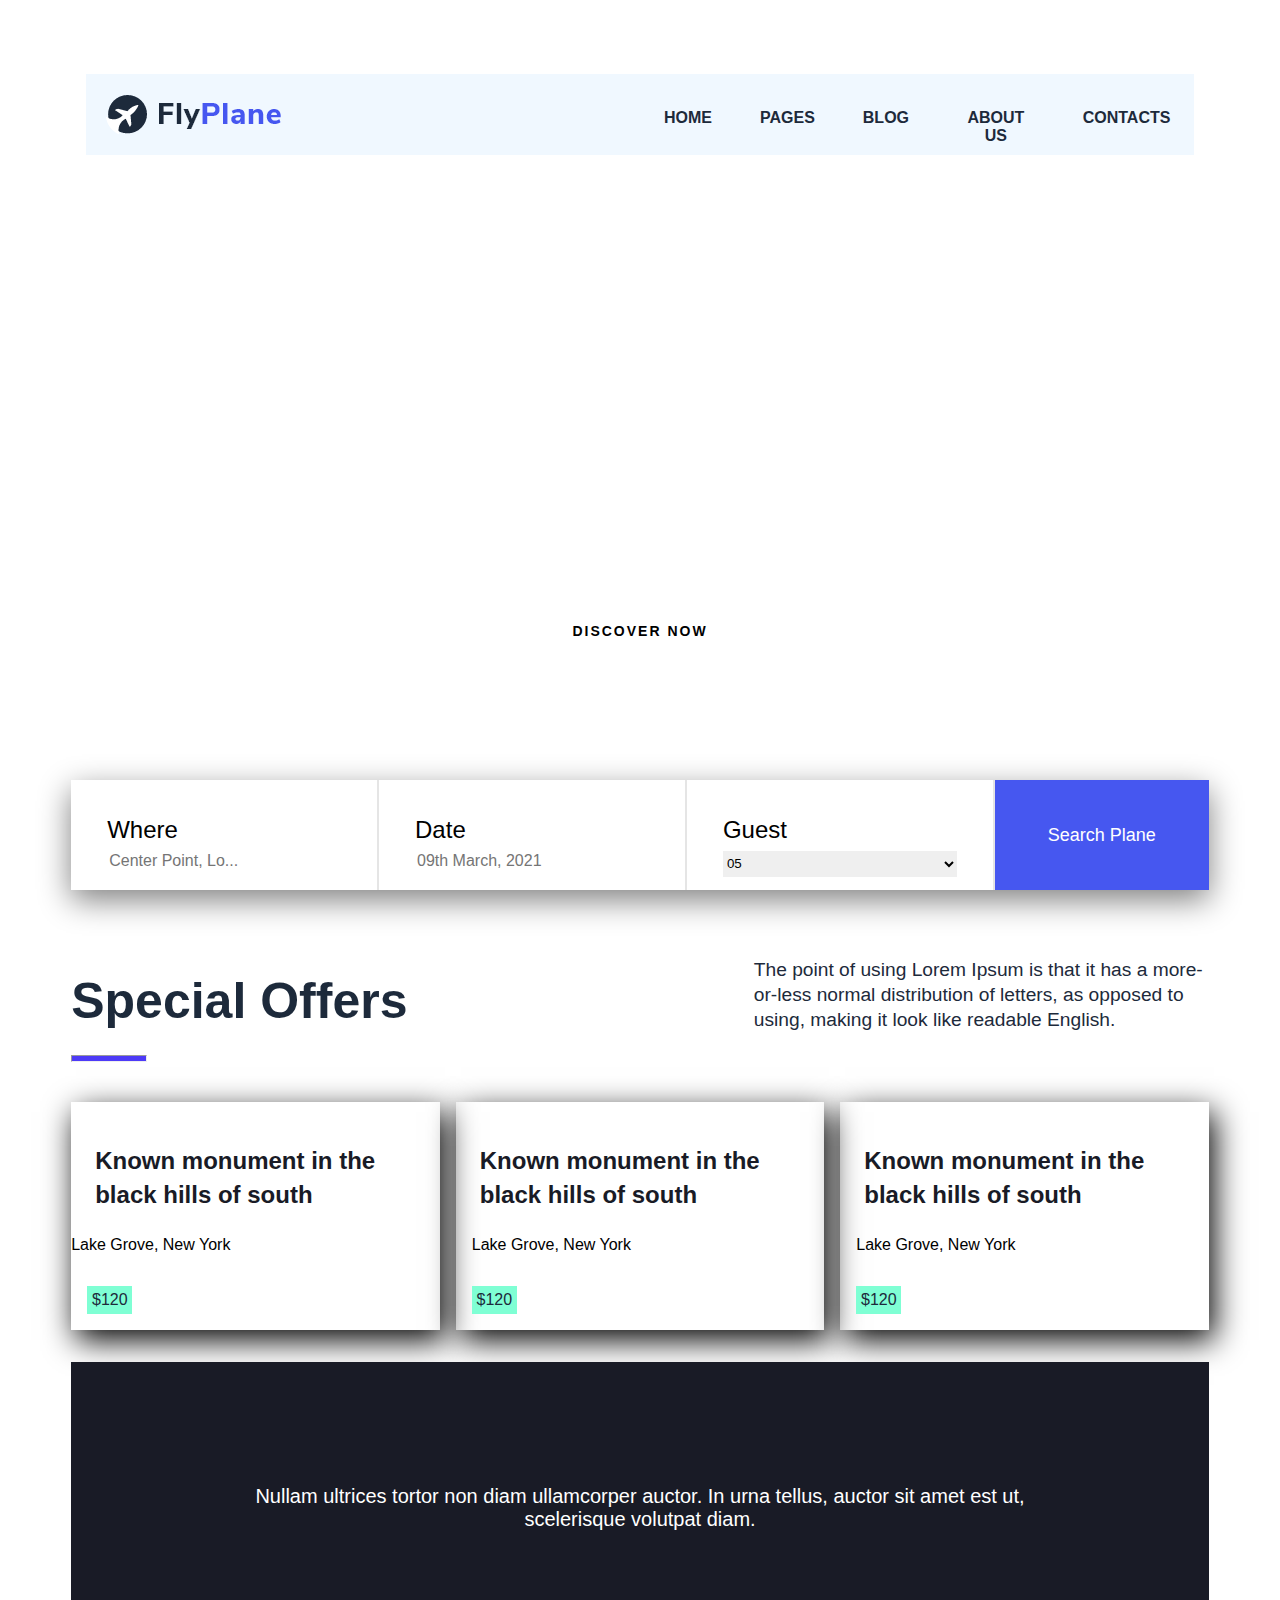
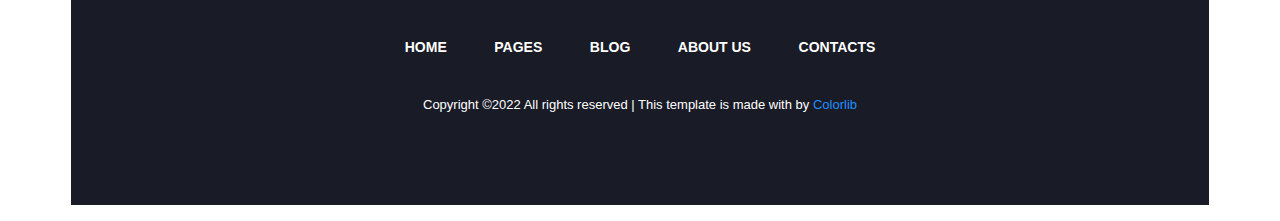
==== index.html @ a57ca0d0 "special offers made" ====
<!DOCTYPE html>
<html lang="en">

<head>
    <meta charset="UTF-8">
    <meta http-equiv="X-UA-Compatible" content="IE=edge">
    <meta name="viewport" content="width=device-width, initial-scale=1.0">
    <title>Fly_Plane</title>
    <link rel="stylesheet" href="index.css">
</head>

<body>
    <div class="back">
        <section class="location">
            <div id="location_text">
                <span><i class="fas fa-map-marker-alt"></i> 84 Forest Ave, Lake Grove, New York</span>
                <span><i class="fas fa-phone-alt"></i> (+12) 345-678-91012</span>
                <span><i class="fas fa-envelope"></i> contact.colorlib@gmail.com</span>
            </div>
            <div id="top_socialhandle">
                <a href="#"><i class="fab fa-facebook-f"></i></a>
                <a href="#"><i class="fab fa-twitter"></i></a>
                <a href="#"><i class="fab fa-youtube"></i></a>
                <a href="#"><i class="fab fa-skype"></i></a>

            </div>

        </section>
        <header class="navbar">
            <img src="[data-uri]"
                alt="">
            <div id="navlinks">
                <a href="index.html">HOME</a>
                <a href="pages.html">PAGES</a>
                <a href="blog.html">BLOG</a>
                <a href="about.html">ABOUT US</a>
                <a href="contact.html">CONTACTS</a>
            </div>
        </header>
        <div class="header_content">
            <h2>Let's Make Your Best Trip Ever</h2>
            <p>Plan and book your perfect trip with expert advice, travel tips, destination information and inspiration
                from us.</p>
            <button>DISCOVER NOW</button>
        </div>

    </div>

    <form class="search">
        <div id="finder">
            <label for="where">Where</label>
            <span><input type="text" name="" id="where" placeholder="Center Point, Lo..."> <i
                    class="fas fa-map-marker-alt fa-xs" id="filtericon"></i></span>
        </div>
        <div id="finder">
            <label for="dat">Date</label>
            <span>
                <input type="text" placeholder="09th March, 2021"><i class="far fa-calendar fa-xs" id="filtericon"></i>
            </span>
        </div>
        <div id="finder">
            <label for="guest">Guest</label>
            <select name="" id="guest">
                <option value="05">05</option>
                <option value="04">04</option>
                <option value="06">06</option>
                <option value="08">08</option>
            </select>
        </div>

        </div>
        <input type="submit" name="" id="submit_finder" value="Search Plane">
    </form>
    <div class="specialOffer">
        <div id="offerHeading">
            <span>
                <h1>Special Offers</h1>
                <hr style="background-color:#4d3af7; width: 13%; float: left; height: 5px;margin-top: -.5em;">
            </span>
            <h3>The point of using Lorem Ipsum is that it has a more-or-less normal distribution of letters, as opposed
                to using, making it look like readable English.</h3>
        </div>
        <div class="card_container">
            <div class="card">
                <img src="https://preview.colorlib.com/theme/flyplane/img/places/xhp-1.jpg.pagespeed.ic.Xu1aY2aGYM.webp"
                    alt="">
                
                    <h4 id="card_title">
                        <a href="#">Known monument in the black hills of south</a>
                    </h4>
                    <div id="card_detail">
                    <p>
                        <i class="fas fa-map-marker-alt fa-sm" id="filtericon"></i> Lake Grove, New York
                    </p>
                    <div id="price">
                        $120
                    </div>
                </div>
            </div>
            <div class="card"> <img
                    src="https://preview.colorlib.com/theme/flyplane/img/places/xhp-2.jpg.pagespeed.ic.4jANQcOpjG.webp"
                    alt="">
                <div id="card_detail">
                    <h4 id="card_title">
                        <a href="#">Known monument in the black hills of south</a>
                    </h4>
                    <p>
                        <i class="fas fa-map-marker-alt fa-sm" id="filtericon"></i> Lake Grove, New York
                    </p>
                    <div id="price">
                        $120
                    </div>
                </div>
            </div>
            <div class="card"> <img
                    src="https://preview.colorlib.com/theme/flyplane/img/places/xhp-3.jpg.pagespeed.ic.OVnB8LPyMm.webp"
                    alt="">
                <div id="card_detail">
                    <h4 id="card_title">
                        <a href="#">Known monument in the black hills of south</a>
                    </h4>
                    <p>
                        <i class="fas fa-map-marker-alt fa-sm" id="filtericon"></i> Lake Grove, New York
                    </p>
                    <div id="price">
                        $120
                    </div>

                </div>
            </div>

        </div>
        <footer>
            <div class="footer">
                <img src="https://preview.colorlib.com/theme/flyplane/img/xfooter-logo.png.pagespeed.ic.NCNGXFtHK8.webp"
                    alt="">
                <p>Nullam ultrices tortor non diam ullamcorper auctor. In urna tellus, auctor sit amet est ut,
                    scelerisque
                    volutpat diam. </p>
                <div id="socialhandles">
                    <a href="index.html"><i class="fab fa-facebook fa-2x"></i></a>
                    <a href="index.html"><i class="fab fa-twitter-square fa-2x"></i></a>
                    <a href="index.html"><i class="fab fa-instagram fa-2x"></i></a>

                    <a href="index.html"><i class="fab fa-youtube fa-2x"></i></a>

                </div>
                <div id="linksfooter">
                    <a href="index.html">HOME</a>
                    <a href="pages.html">PAGES</a>
                    <a href="blog.html">BLOG</a>
                    <a href="about.html">ABOUT US</a>
                    <a href="contact.html">CONTACTS</a>
                </div>
                <p>Copyright ©2022 All rights reserved | This template is made with<span style="color: Dodgerblue;">
                        <i class="fas fa-heart"></i>
                    </span> by <a href="colo.com">Colorlib</a> </p>
            </div>

        </footer>
        <script src="https://kit.fontawesome.com/238c47354a.js" crossorigin="anonymous"></script>
</body>

</html>
---- index.css ----
@media screen and (max-width:2000px) {
    
}
.back{
    background-image: url("https://preview.colorlib.com/theme/flyplane/img/hero.jpg");
    height: 820px;
    padding: 1em;
    margin-top: -1em;
    justify-content: space-between;
    margin-bottom: 2em;
    text-align: center;
    color: #fff;
}
.location{
    display: grid;
   grid-template-columns: 2fr 1fr;
    width: 90%;
    margin-left: auto;
    margin-right: auto;
    margin-bottom: 1em;
    margin-top: 1em;
}
#location_text{
    display: flex;
    flex-direction: row;
    column-gap: 2em;
    justify-content:left;
}
#top_socialhandle{
    display: flex;
    flex-direction: row;
    justify-content: flex-end;
}
#top_socialhandle>a{
    margin-left: 2em;
    text-decoration: none;
    color: #fff;

}

.navbar{
    background-color: aliceblue;
    display: grid;
    grid-template-columns: 1fr 1fr;
    width: 90%;
    margin-left: auto;
    margin-right: auto;
    margin-bottom: 2em;
    margin-top: 2em;
}
.navbar>img{
    padding: 20px;
}

#navlinks{
    display: flex;
    flex-direction: row;
    justify-content: flex-end;
    font-size: 15px;
    font-weight: 600;
    font-family: 'Open Sans',sans-serif;
}
#navlinks>a{
    padding-top: 35px;
    color: #1d2a3b;
    padding-left:1.5em;
    padding-right: 1.5em;
    text-decoration: none;
    font-size: 16px;
}
#navlinks>a:hover{
    background: rgba(29,42,59,.1);
  
}
.header_content{
    max-width: 850px;
    font-family: "Nunito Sans", sans-serif;
    margin: auto;
    margin-top: 10em;
}
.header_content>h2{
    color: #ffffff;
    font-size: 65px;
    font-weight:550;
    line-height:75px;
    max-width: 85%;
    margin-left: auto;
    margin-right: auto;
    margin-bottom:10px;
    letter-spacing: 2px;
}
.header_content>p{
    color: #ffffff;
    font-size: 18px;
    line-height: 38px;
    max-width: 75%;
    margin-bottom: 42px;
    margin-left: auto;
    margin-right: auto;
}
.header_content>button{
    height: 2.5em;
    border: 0px;
    padding: 20px 40px 33px;
    letter-spacing: 2px;
    font-size:14px;
    font-weight:550;
    line-height: 20px;
    background-color: #ffffff;
}
.search{
    display: grid;
    grid-template-columns: 1fr 1fr 1fr .7fr;
    max-width: 90%;
    column-gap: 2px;
    margin-left: auto;
    margin-right: auto;
    margin-top: -6em;
    background-color: rgb(229,229,229);
    margin-bottom: 3em;
    box-shadow:  0px 10px 30px grey;
}
#finder{
    padding-top: 1.5em;
    padding-left: 1.5em;
    padding-right: 1.5em;
    padding-bottom: .5em;
    display: flex;
    background-color: white;
    flex-direction: column;
    font-family: "Nunito Sans", sans-serif;
    font-size: x-large;
    box-shadow: inset black;
    
}
span>input{
    border: 0px;
    height: 2em;
    font-size: medium;
    color: black;

}
span>input:focus,#finder>select{
    outline: none;
}

select>option{
    line-height: 40px
}
#finder>select{
    border: 0px;
    height: 2em;
    margin-top: .5em;
}
#submit_finder{
    background-color: rgb(70,87,240);
    font-size: large;
    color: white;
    border: 0ch;
    
}
#filtericon{
    color:rgb(70,87,240);
}
.specialOffer{
    display: grid;
    grid-template-rows: 1fr;
    row-gap: 1em;
    width: 90%;
    margin-left: auto;
    margin-right: auto;
    margin-bottom: 1em;
    margin-top: 1em;
    font-family: "Nunito Sans", sans-serif;
}
#offerHeading{
    display: grid;
    grid-template-columns: 1fr 1fr;
}
span>h1{
    color: #1D2A3B;
    font-size: 50px;
    font-weight: 550; 
}
#offerHeading>h3{
    max-width: 80%;
    margin-left: auto;
    font-size: larger;
    color: #1D2A3B;
    font-weight: 400;
   
    line-height: 25px;
}
.card_container{
    display: grid;
    grid-template-columns: 1fr 1fr 1fr;
    column-gap: 1em;
    margin-left: auto;
    margin-right: auto;
    margin-bottom: 1em;
    margin-top: 1em;
    font-family: "Nunito Sans", sans-serif;
}
.card{
    box-shadow: 5px 10px 30px black;
}
#card_title{
    font-size: 24px;
    line-height: 34px;
    margin: 1em;
}
#card_title>a{
    text-decoration: none;
    color: rgb(25,27,38);;
}
#card_title~p{
    margin: 1em;
}
#price{
    margin: 1em;
    display: inline-block;
    background-color: aquamarine;
    padding: .3em;
    color: #1D2A3B;
}
footer{
    background-color:rgb(25,27,38);
}
.footer{
    max-width: 800px;
    margin-left: auto;
    margin-right: auto;
    color: #fff;
    text-align: center;
    padding: 4em;
    font-size: 20px;
    font-family: "Nunito Sans",sans-serif;
}
#socialhandles{
    margin-top: 2em;
}
#socialhandles>a{
    
    margin-left: .5em;
    color: whitesmoke;
    border-radius: 2em;
   

}
#socialhandles>a:hover{
    
    margin-left: .5em;
    color: blueviolet;
    border-radius: 1em;

}
#linksfooter{
    margin-top: 2em;
    margin-bottom: 2em;
}
#linksfooter~p{
    font-size: 13px;
}
p>a{
    text-decoration: none;
    color: Dodgerblue;
}
#linksfooter>a{
    text-decoration: none;
    color: #fff;
    margin-left: 1.5em;
    margin-right: 1.5em;
    font-size: 14px;
   
    font-weight:bold;
}
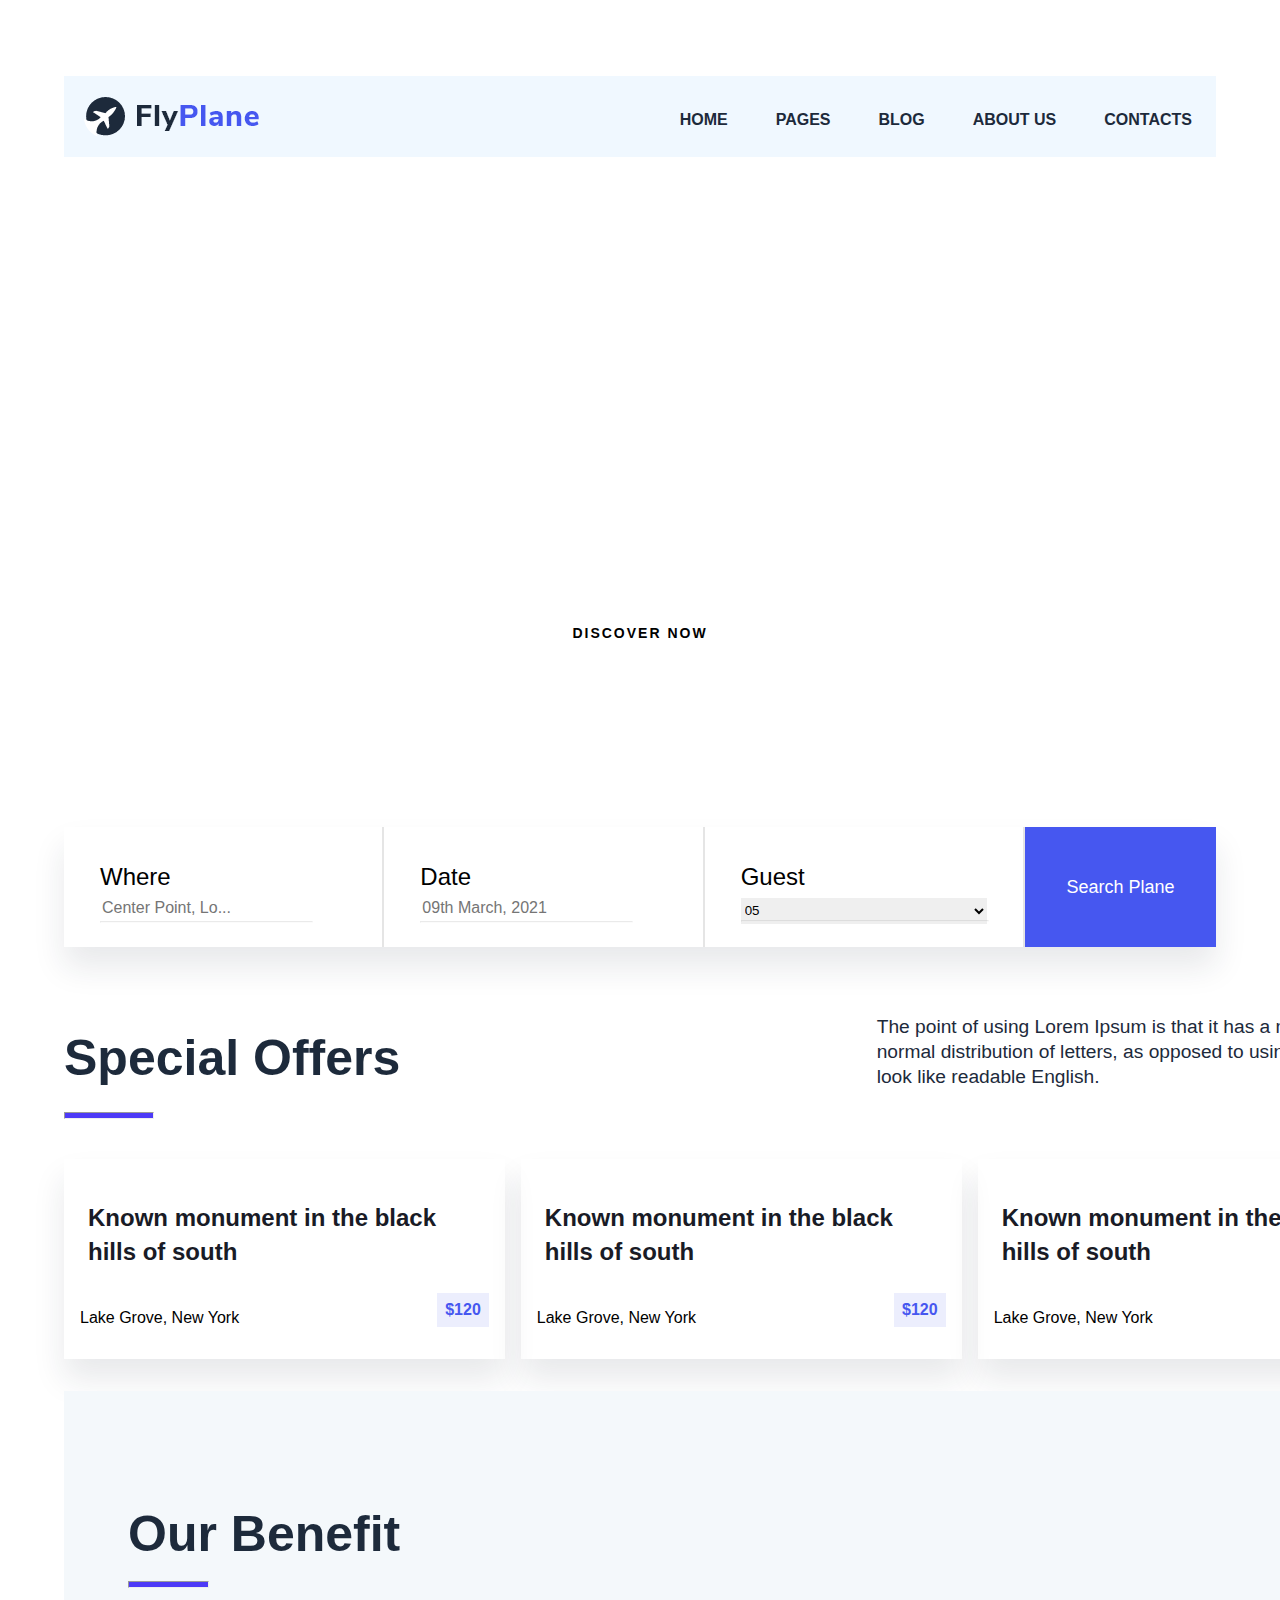
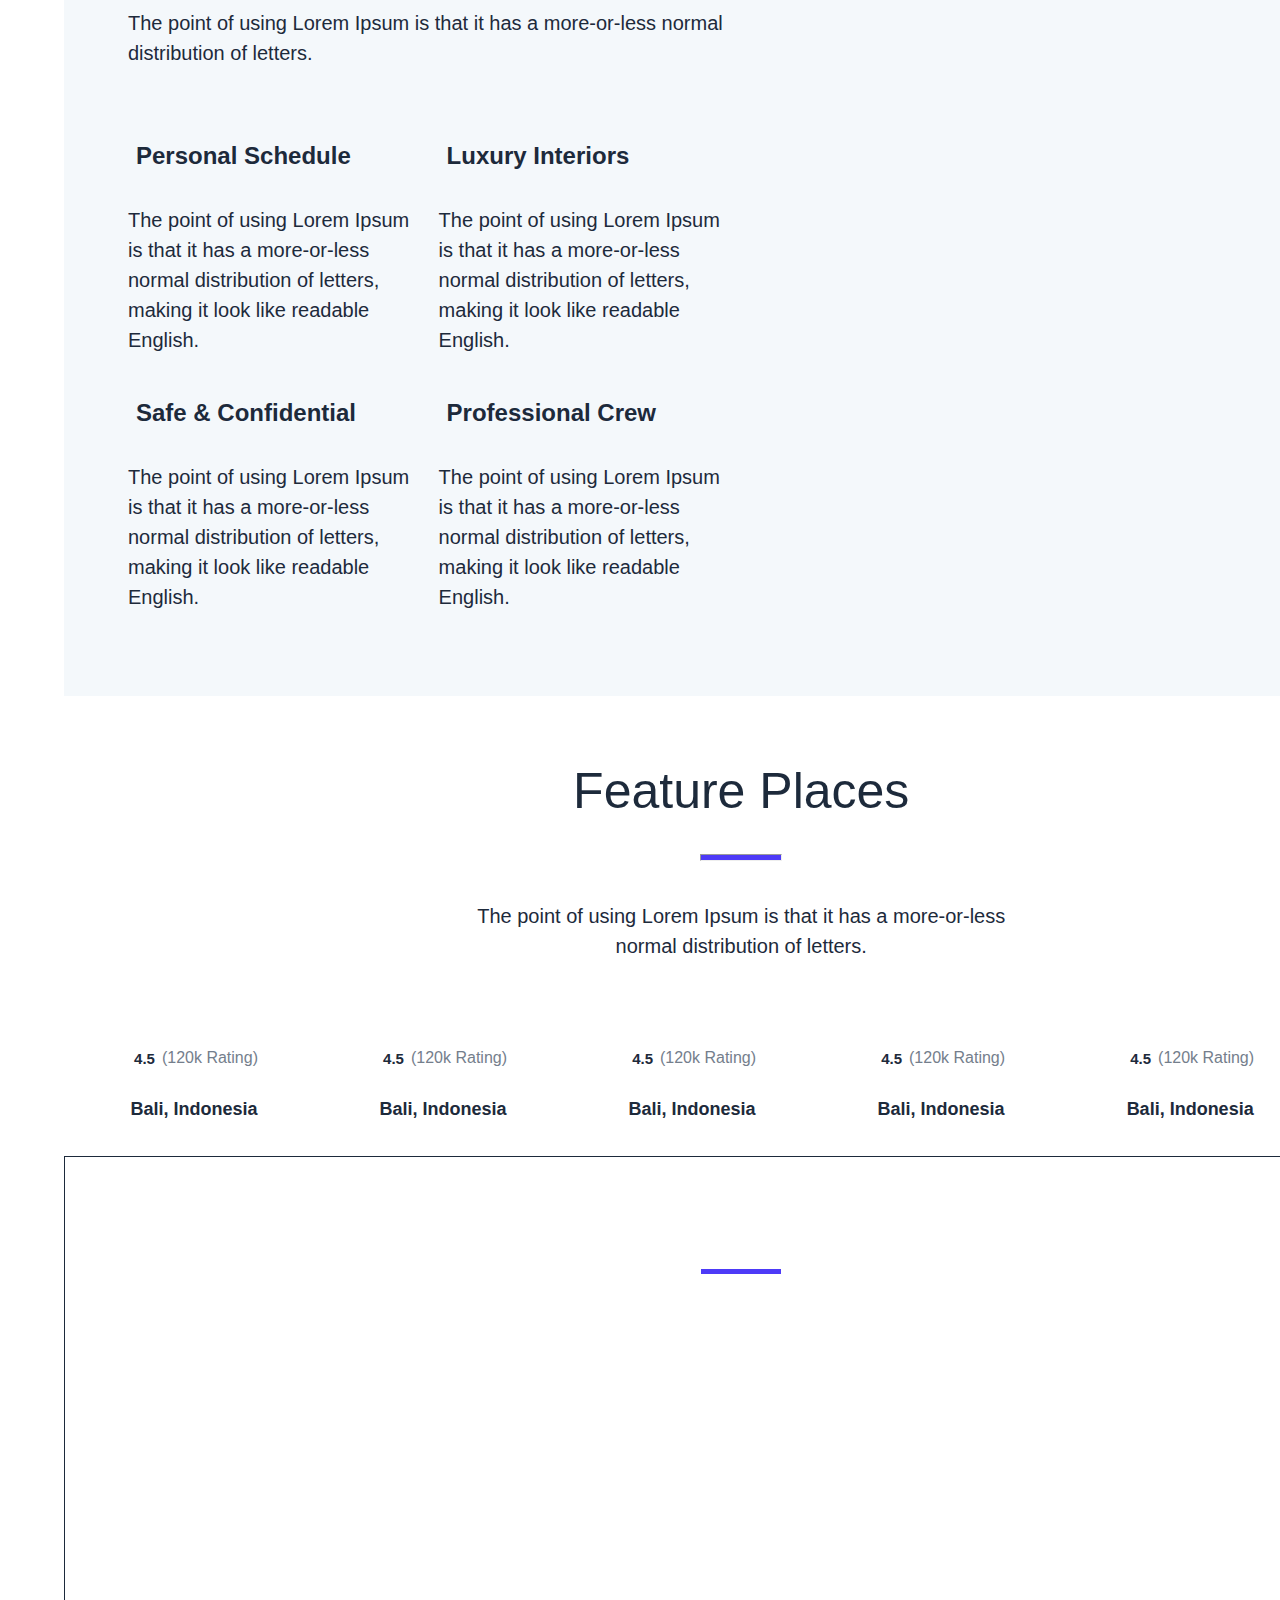
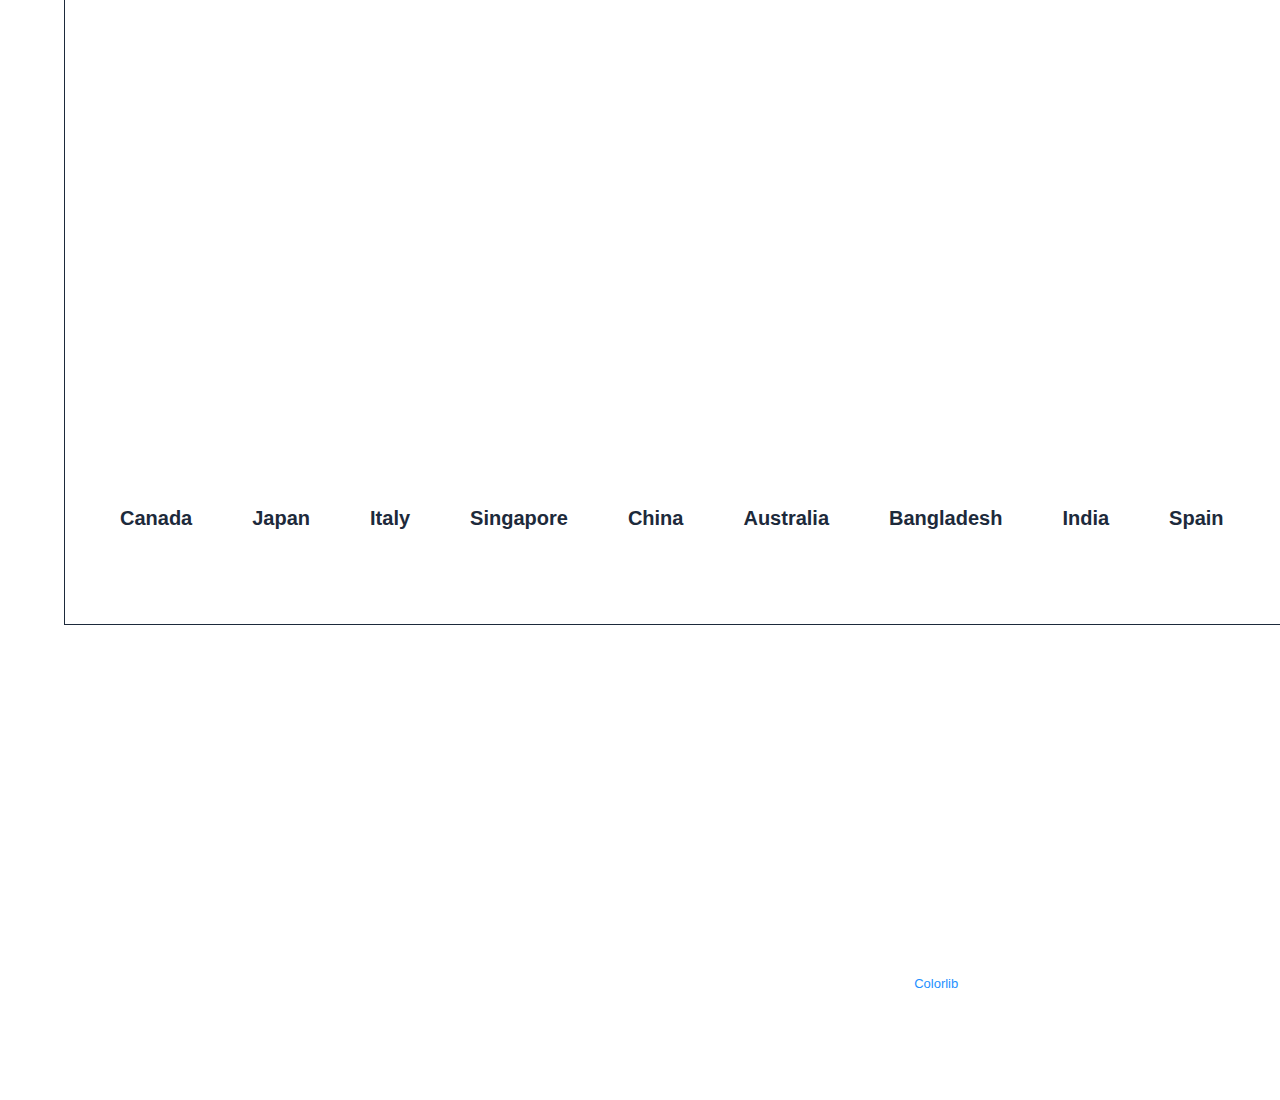
==== commit dba1029f: "all the files initiated and Hompage made" ====
--- a/index.html
+++ b/index.html
@@ -11,8 +11,8 @@
 
 <body>
     <div class="back">
-        <section class="location">
-            <div id="location_text">
+        <section class="widget">
+            <div id="widget_text">
                 <span><i class="fas fa-map-marker-alt"></i> 84 Forest Ave, Lake Grove, New York</span>
                 <span><i class="fas fa-phone-alt"></i> (+12) 345-678-91012</span>
                 <span><i class="fas fa-envelope"></i> contact.colorlib@gmail.com</span>
@@ -22,7 +22,6 @@
                 <a href="#"><i class="fab fa-twitter"></i></a>
                 <a href="#"><i class="fab fa-youtube"></i></a>
                 <a href="#"><i class="fab fa-skype"></i></a>
-
             </div>
 
         </section>
@@ -50,13 +49,17 @@
         <div id="finder">
             <label for="where">Where</label>
             <span><input type="text" name="" id="where" placeholder="Center Point, Lo..."> <i
-                    class="fas fa-map-marker-alt fa-xs" id="filtericon"></i></span>
+                    class="fas fa-map-marker-alt fa-xs" id="filtericon"></i>
+                <hr>
+            </span>
         </div>
         <div id="finder">
             <label for="dat">Date</label>
             <span>
                 <input type="text" placeholder="09th March, 2021"><i class="far fa-calendar fa-xs" id="filtericon"></i>
+                <hr>
             </span>
+
         </div>
         <div id="finder">
             <label for="guest">Guest</label>
@@ -66,6 +69,7 @@
                 <option value="06">06</option>
                 <option value="08">08</option>
             </select>
+            <hr>
         </div>
 
         </div>
@@ -75,7 +79,8 @@
         <div id="offerHeading">
             <span>
                 <h1>Special Offers</h1>
-                <hr style="background-color:#4d3af7; width: 13%; float: left; height: 5px;margin-top: -.5em;">
+                <hr
+                    style="background-color:#4d3af7;opacity: 1; width: 13%; float: left; height: 5px;margin-top: -.5em;">
             </span>
             <h3>The point of using Lorem Ipsum is that it has a more-or-less normal distribution of letters, as opposed
                 to using, making it look like readable English.</h3>
@@ -84,13 +89,13 @@
             <div class="card">
                 <img src="https://preview.colorlib.com/theme/flyplane/img/places/xhp-1.jpg.pagespeed.ic.Xu1aY2aGYM.webp"
                     alt="">
-                
-                    <h4 id="card_title">
-                        <a href="#">Known monument in the black hills of south</a>
-                    </h4>
-                    <div id="card_detail">
+
+                <h4 id="card_title">
+                    <a href="#">Known monument in the black hills of south</a>
+                </h4>
+                <div id="card_detail">
                     <p>
-                        <i class="fas fa-map-marker-alt fa-sm" id="filtericon"></i> Lake Grove, New York
+                        <i class="fas fa-map-marker-alt fa-lg" id="filtericon"></i> Lake Grove, New York
                     </p>
                     <div id="price">
                         $120
@@ -100,12 +105,13 @@
             <div class="card"> <img
                     src="https://preview.colorlib.com/theme/flyplane/img/places/xhp-2.jpg.pagespeed.ic.4jANQcOpjG.webp"
                     alt="">
+
+                <h4 id="card_title">
+                    <a href="#">Known monument in the black hills of south</a>
+                </h4>
                 <div id="card_detail">
-                    <h4 id="card_title">
-                        <a href="#">Known monument in the black hills of south</a>
-                    </h4>
                     <p>
-                        <i class="fas fa-map-marker-alt fa-sm" id="filtericon"></i> Lake Grove, New York
+                        <i class="fas fa-map-marker-alt fa-lg" id="filtericon"></i> Lake Grove, New York
                     </p>
                     <div id="price">
                         $120
@@ -115,12 +121,13 @@
             <div class="card"> <img
                     src="https://preview.colorlib.com/theme/flyplane/img/places/xhp-3.jpg.pagespeed.ic.OVnB8LPyMm.webp"
                     alt="">
+
+                <h4 id="card_title">
+                    <a href="#">Known monument in the black hills of south</a>
+                </h4>
                 <div id="card_detail">
-                    <h4 id="card_title">
-                        <a href="#">Known monument in the black hills of south</a>
-                    </h4>
                     <p>
-                        <i class="fas fa-map-marker-alt fa-sm" id="filtericon"></i> Lake Grove, New York
+                        <i class="fas fa-map-marker-alt fa-lg" id="filtericon"></i> Lake Grove, New York
                     </p>
                     <div id="price">
                         $120
@@ -128,8 +135,252 @@
 
                 </div>
             </div>
-
-        </div>
+        </div>
+
+        <!-- Our Benefits-->
+        <div class="benefits">
+            <div id="ourBenefits">
+                <div id="benefitHead">
+                    <p>Our Benefit</p>
+                    <hr style="background-color:#4d3af7;opacity: 1; width: 13%; height: 5px;margin-top: -2em;">
+                    <h3>The point of using Lorem Ipsum is that it has a more-or-less normal distribution of letters.
+                    </h3>
+                </div>
+                <div id="benefitContent">
+                    <section id="benifitSection">
+                        <span id="benefitimg"><img
+                                src="https://preview.colorlib.com/theme/flyplane/img/benefit/xbi-1.png.pagespeed.ic.DjbRsc5jwH.webp"
+                                alt="">
+                            <h3>Personal Schedule</h3>
+                        </span>
+                        <p>The point of using Lorem Ipsum is that it has a more-or-less normal distribution of letters,
+                            making it look like readable English.</p>
+                    </section>
+                    <section id="benifitSection">
+                        <span id="benefitimg"><img
+                                src="https://preview.colorlib.com/theme/flyplane/img/benefit/xbi-2.png.pagespeed.ic.FBCFpMxLd8.webp"
+                                alt="">
+                            <h3>Luxury Interiors</h3>
+                        </span>
+                        <p>The point of using Lorem Ipsum is that it has a more-or-less normal distribution of letters,
+                            making it look like readable English.</p>
+                    </section>
+                    <section id="benifitSection">
+                        <span id="benefitimg"><img
+                                src="https://preview.colorlib.com/theme/flyplane/img/benefit/xbi-3.png.pagespeed.ic.d6NhDqMPDB.webp"
+                                alt="">
+                            <h3>Safe & Confidential</h3>
+                        </span>
+                        <p>The point of using Lorem Ipsum is that it has a more-or-less normal distribution of letters,
+                            making it look like readable English.</p>
+                    </section>
+                    <section id="benifitSection">
+                        <span id="benefitimg"><img
+                                src="https://preview.colorlib.com/theme/flyplane/img/benefit/xbi-4.png.pagespeed.ic.wvEUL1huWb.webp"
+                                alt="">
+                            <h3>Professional Crew</h3>
+                        </span>
+                        <p>The point of using Lorem Ipsum is that it has a more-or-less normal distribution of letters,
+                            making it look like readable English.</p>
+                    </section>
+                </div>
+            </div>
+            <div id="beniImages">
+                <div id="collageCol">
+                    <img src="https://preview.colorlib.com/theme/flyplane/img/benefit/xbp-1.jpg.pagespeed.ic.G1ZEkIDv9D.webp"
+                        alt="">
+                    <img src="https://preview.colorlib.com/theme/flyplane/img/benefit/xbp-3.jpg.pagespeed.ic.sqJQ1s7EhG.webp"
+                        alt="">
+                </div>
+                <div id="collageCol">
+                    <img src="https://preview.colorlib.com/theme/flyplane/img/benefit/xbp-2.jpg.pagespeed.ic.zlUEOKU24G.webp"
+                        alt="">
+                    <img src="https://preview.colorlib.com/theme/flyplane/img/benefit/xbp-4.jpg.pagespeed.ic.5wG8uiICAF.webp"
+                        alt="">
+                </div>
+            </div>
+        </div>
+        <!-- feature Places -->
+        <div class="featurePlace">
+            <h3>Feature Places</h3>
+            <hr style="background-color:#4d3af7;opacity: 1; width: 5em ;margin: auto; height: 5px;margin-top: -1em;">
+            <h4>The point of using Lorem Ipsum is that it has a more-or-less normal distribution of letters.</h4>
+            <div class="featurePlace_slideShow">
+                <div id="fpSlideShowCard">
+                    <img src="https://preview.colorlib.com/theme/flyplane/img/feature/xfeature-2.jpg.pagespeed.ic.oJRUr5TqYB.webp"
+                        alt="">
+                    <div id="fpCardDeatail">
+                        <span>
+                            <h1 style="margin: 0; padding: 0;">4.5</h1><i class="fas fa-star"></i>
+                            <p>(120k Rating)</p>
+                        </span>
+                        <span>
+                            <h5 style="margin: 0; padding: 0;"><a href="#"><i class="fas fa-map-marker-alt"></i>Bali,
+                                    Indonesia<i class="fas fa-long-arrow-alt-right fa-lg"></i></a></h5>
+                        </span>
+                    </div>
+
+                </div>
+                <div id="fpSlideShowCard">
+                    <img src="https://preview.colorlib.com/theme/flyplane/img/feature/xfeature-3.jpg.pagespeed.ic.0nm_oNOsNK.webp"
+                        alt="">
+                    <div id="fpCardDeatail">
+                        <span>
+                            <h1 style="margin: 0; padding: 0;">4.5</h1><i class="fas fa-star"></i>
+                            <p>(120k Rating)</p>
+                        </span>
+                        <span>
+                            <h5 style="margin: 0; padding: 0;"><a href="#"><i class="fas fa-map-marker-alt"></i>Bali,
+                                    Indonesia<i class="fas fa-long-arrow-alt-right fa-lg"></i></a></h5>
+                        </span>
+                    </div>
+                </div>
+                <div id="fpSlideShowCard">
+                    <img src="https://preview.colorlib.com/theme/flyplane/img/feature/xfeature-4.jpg.pagespeed.ic.yEsa0tiqMV.webp"
+                        alt="">
+                    <div id="fpCardDeatail">
+                        <span>
+                            <h1 style="margin: 0; padding: 0;">4.5</h1><i class="fas fa-star"></i>
+                            <p>(120k Rating)</p>
+                        </span>
+                        <span>
+                            <h5 style="margin: 0; padding: 0;"><a href="#"><i class="fas fa-map-marker-alt"></i>Bali,
+                                    Indonesia<i class="fas fa-long-arrow-alt-right fa-lg"></i></a></h5>
+                        </span>
+                    </div>
+                </div>
+                <div id="fpSlideShowCard">
+                    <img src="https://preview.colorlib.com/theme/flyplane/img/feature/xfeature-1.jpg.pagespeed.ic.AoE9hikUS_.webp"
+                        alt="">
+                    <div id="fpCardDeatail">
+                        <span>
+                            <h1 style="margin: 0; padding: 0;">4.5</h1><i class="fas fa-star"></i>
+                            <p>(120k Rating)</p>
+                        </span>
+                        <span>
+                            <h5 style="margin: 0; padding: 0;"><a href="#"><i class="fas fa-map-marker-alt"></i>Bali,
+                                    Indonesia<i class="fas fa-long-arrow-alt-right fa-lg"></i></a></h5>
+                        </span>
+                    </div>
+                </div>
+                <div id="fpSlideShowCard">
+                    <img src="https://preview.colorlib.com/theme/flyplane/img/feature/xfeature-4.jpg.pagespeed.ic.yEsa0tiqMV.webp"
+                        alt="">
+                    <div id="fpCardDeatail">
+                        <span>
+                            <h1 style="margin: 0; padding: 0;">4.5</h1><i class="fas fa-star"></i>
+                            <p>(120k Rating)</p>
+                        </span>
+                        <span>
+                            <h5 style="margin: 0; padding: 0;"><a href="#"><i class="fas fa-map-marker-alt"></i>Bali,
+                                    Indonesia <i class="fas fa-long-arrow-alt-right fa-lg"></i></a></h5>
+                        </span>
+                    </div>
+                </div>
+            </div>
+        </div>
+        <div class="destinationGallery">
+            <div id="destinationGallery">
+                <h1>Destination Gallery</h1>
+                <hr
+                    style="background-color:#4d3af7;opacity: 1; width: 5em; border: 0; margin: auto; height: 5px;margin-top: -1em;">
+                <h3>The point of using Lorem Ipsum is that it has a more-or-less normal distribution of letters.</h3>
+            </div>
+
+            <div class="countryDisp">
+                <h1>Country</h1>
+            </div>
+
+            <div id="countrydispSS">
+                <div id="country1">
+                    <h5>Canada</h5>
+                </div>
+                <div id="country2">
+                    <h5>Japan</h5>
+                </div>
+                <div id="country3">
+                    <h5>Italy</h5>
+                </div>
+                <div id="country4">
+                    <h5>Singapore</h5>
+                </div>
+                <div id="country5">
+                    <h5>China</h5>
+                </div>
+                <div id="country6">
+                    <h5>Australia</h5>
+                </div>
+                <div id="country7">
+                    <h5>Bangladesh</h5>
+                </div>
+                <div id="country8">
+                    <h5>India</h5>
+                </div>
+                <div id="country9">
+                    <h5>Spain</h5>
+                </div>
+                <div id="country10">
+                    <h5>America</h5>
+                </div>
+            </div>
+        </div>
+        <!-- <div class="news">
+            <div>
+            <div id="newsFeed">
+                <h1>News Latest</h1>
+                <hr style="background-color:#4d3af7;opacity: 1; width: 13%; height: 5px;margin-top: -.5em;">
+
+                <div id="newsTiles">
+                    <img src="https://preview.colorlib.com/theme/flyplane/img/latest/xlr-1.jpg.pagespeed.ic.EQwjERLRmQ.webp"
+                        alt="">
+                    <div id="newsText">
+                        <h2>TRAVEL | ADMIN</h2>
+                        <p>The Point of using LOREM PSUM is that is has...</p>
+                    </div>
+                </div>
+            </div>
+            <div id="newsTiles">
+                <img src="https://preview.colorlib.com/theme/flyplane/img/latest/xlr-2.jpg.pagespeed.ic.J82jxTLlo1.webp"
+                    alt="">
+                <div id="newsText">
+                    <h2>TRAVEL | ADMIN</h2>
+                    <p>The Point of using LOREM PSUM is that is has...</p>
+                </div>
+            </div>
+            <div id="newsTiles">
+                <img src="https://preview.colorlib.com/theme/flyplane/img/latest/xlr-3.jpg.pagespeed.ic.mCavlSq827.webp"
+                    alt="">
+                <div id="newsText">
+                    <h2>TRAVEL | ADMIN</h2>
+                    <p>The Point of using LOREM PSUM is that is has...</p>
+                </div>
+            </div>
+        </div>
+
+            
+                <div id="bigTiles">
+                    <img src="https://preview.colorlib.com/theme/flyplane/img/blog/xlatest-1.jpg.pagespeed.ic.CBu1ZDXT4r.webp"
+                        alt="">
+                        <h2 id="newsDate">JAN 19, 2022</h2>
+
+                    <div id="newsText">
+                        <h2>TRAVEL | ADMIN</h2>
+                        <p>The Point of using LOREM PSUM is that is has...</p>
+                    </div>
+
+                </div>
+                <div id="bigTiles">
+                    <img src="https://preview.colorlib.com/theme/flyplane/img/blog/xlatest-2.jpg.pagespeed.ic.XLHIjUoEXr.webp"
+                        alt="">
+                        <h2 id="newsDate">JAN 19, 2022</h2>
+                    <div id="newsText">
+                        <h2>TRAVEL | ADMIN</h2>
+                        <p>The Point of using LOREM PSUM is that is has...</p>
+                    </div>
+                </div>
+            
+
+        </div> -->
         <footer>
             <div class="footer">
                 <img src="https://preview.colorlib.com/theme/flyplane/img/xfooter-logo.png.pagespeed.ic.NCNGXFtHK8.webp"
@@ -137,6 +388,7 @@
                 <p>Nullam ultrices tortor non diam ullamcorper auctor. In urna tellus, auctor sit amet est ut,
                     scelerisque
                     volutpat diam. </p>
+
                 <div id="socialhandles">
                     <a href="index.html"><i class="fab fa-facebook fa-2x"></i></a>
                     <a href="index.html"><i class="fab fa-twitter-square fa-2x"></i></a>
@@ -154,7 +406,7 @@
                 </div>
                 <p>Copyright ©2022 All rights reserved | This template is made with<span style="color: Dodgerblue;">
                         <i class="fas fa-heart"></i>
-                    </span> by <a href="colo.com">Colorlib</a> </p>
+                    </span> by <a href="colo.com">Colorlib</a></p>
             </div>
 
         </footer>
--- a/index.css
+++ b/index.css
@@ -1,7 +1,995 @@
-@media screen and (max-width:2000px) {
+html,body {
+  margin: 0;
+  padding: 0;
+  overflow-x: hidden;
+  font-family: "Nunito Sans", sans-serif;
+}
+
+@media screen and (max-width: 2000px) {
+  .back {
+    background-image: url("https://preview.colorlib.com/theme/flyplane/img/hero.jpg");
+    background-repeat: no-repeat;
+    background-size: cover;
+    background-position: top center;
+    padding-top: 10px;
+    padding-bottom: 235px;
+    justify-content: space-between;
+    margin-bottom: 2em;
+    text-align: center;
+    color: #fff;
+  }
+  /* widget */
+  .widget {
+    display: grid;
+    grid-template-columns: 2fr 1fr;
+    width: 90%;
+    margin-left: auto;
+    margin-right: auto;
+    margin-bottom: 1em;
+    margin-top: 1em;
+  }
+  #widget_text {
+    display: flex;
+    flex-direction: row;
+    column-gap: 2em;
+    justify-content: left;
+  }
+  #top_socialhandle {
+    display: flex;
+    flex-direction: row;
+    justify-content: flex-end;
+  }
+  #top_socialhandle > a {
+    margin-left: 2em;
+    text-decoration: none;
+    color: #fff;
+  }
+  /* navbar */
+  .navbar {
+    background-color: aliceblue;
+    display: grid;
+    grid-template-columns: 1fr 1fr;
+    width: 90%;
+    margin-left: auto;
+    margin-right: auto;
+    margin-bottom: 2em;
+    margin-top: 2em;
+  }
+  .navbar > img {
+    padding: 20px;
+  }
+
+  #navlinks {
+    display: flex;
+    flex-direction: row;
+    justify-content: flex-end;
+    font-size: 15px;
+    font-weight: 600;
+    font-family: "Open Sans", sans-serif;
+  }
+  #navlinks > a {
+    padding-top: 35px;
+    color: #1d2a3b;
+    padding-left: 1.5em;
+    padding-right: 1.5em;
+    text-decoration: none;
+    font-size: 16px;
+  }
+  #navlinks > a:hover {
+    background: rgba(29, 42, 59, 0.1);
+  }
+  /* header title */
+  .header_content {
+    max-width: 850px;
+     
+    margin: auto;
+    margin-top: 10em;
+  }
+  .header_content > h2 {
+    color: #ffffff;
+    font-size: 65px;
+    font-weight: 550;
+    line-height: 75px;
+    max-width: 85%;
+    margin-left: auto;
+    margin-right: auto;
+    margin-bottom: 10px;
+    letter-spacing: 2px;
+  }
+  .header_content > p {
+    color: #ffffff;
+    font-size: 18px;
+    line-height: 38px;
+    max-width: 75%;
+    margin-bottom: 42px;
+    margin-left: auto;
+    margin-right: auto;
+  }
+  .header_content > button {
+    height: 2.5em;
+    border: 0px;
+    padding: 20px 40px 33px;
+    letter-spacing: 2px;
+    font-size: 14px;
+    font-weight: 550;
+    line-height: 20px;
+    background-color: #ffffff;
+  }
+  /* filter bar */
+  .search {
+    display: grid;
+    grid-template-columns: 1fr 1fr 1fr 0.6fr;
+    max-width: 90%;
+    column-gap: 2px;
+    margin-left: auto;
+    margin-right: auto;
+    margin-top: -6em;
+    background-color: rgb(229, 229, 229);
+    margin-bottom: 3em;
+    box-shadow: 0px 20px 30px rgb(29 42 59 / 10%);
+  }
+  #finder {
+    padding-top: 1.5em;
+    padding-left: 1.5em;
+    padding-right: 1.5em;
+    padding-bottom: 0.5em;
+    display: flex;
+    background-color: white;
+    flex-direction: column;
+     
+    font-size: x-large;
+    box-shadow: inset black;
+  }
+  #finder > span {
+    width: fit-content;
+  }
+  span > input {
+    border: 0px;
+    height: 2em;
+    font-size: medium;
+    color: black;
+  }
+  span > input:focus,
+  #finder > select {
+    outline: none;
+  }
+
+  select > option {
+    line-height: 40px;
+  }
+  hr {
+    width: 100%;
+    margin-left: 0;
+    opacity: 0.2;
+    margin-top: -4px;
+  }
+  #finder > select {
+    border: 0px;
+    height: 2em;
+    margin-top: 0.5em;
+  }
+  #submit_finder {
+    background-color: rgb(70, 87, 240);
+    font-size: large;
+    color: white;
+    border: 0ch;
+  }
+  #filtericon {
+    color: #4657f0;
+  }
+  /*special offer */
+  .specialOffer {
+    display: grid;
+    grid-template-rows: 1fr;
+    row-gap: 1em;
+    width: 90%;
+    margin-left:auto;
+    margin-right: auto;
+    margin-bottom: 1em;
+    margin-top: 1em;
+     
+  }
+  #offerHeading {
+    display: grid;
+    grid-template-columns: 1fr 1fr;
+  }
+  span > h1 {
+    color: #1d2a3b;
+    font-size: 50px;
+    font-weight: 550;
+  }
+  #offerHeading > h3 {
+    max-width: 80%;
+    margin-left: auto;
+    font-size: larger;
+    color: #1d2a3b;
+    font-weight: 400;
+    line-height: 25px;
+  }
+  .card_container {
+    display: grid;
+    grid-template-columns: 1fr 1fr 1fr;
+    column-gap: 1em;
+    margin-left: auto;
+    margin-right: auto;
+    margin-bottom: 1em;
+    margin-top: 1em;
+     
+  }
+  .card {
+    box-shadow: 0px 20px 30px rgb(29 42 59 / 10%);
+  }
+  #card_detail {
+    margin: 1em;
+    display: flex;
+    flex-direction: row;
+  }
+  #card_title {
+    font-size: 24px;
+    line-height: 34px;
+    margin: 1em;
+  }
+  #card_title > a {
+    text-decoration: none;
+    color: rgb(25, 27, 38);
+  }
+  #card_title ~ p {
+    margin: 1em;
+  }
+  #price {
+    background-color: rgba(70, 87, 240, 0.1);
+    margin-left: auto;
+    font-weight: bold;
+    color: #4657f0;
+    padding: 0.5em;
+    height: fit-content;
+  }
+  /* Our Benifits*/
+  .benefits {
+    display: grid;
+    grid-template-columns: 1fr 1fr;
+    column-gap: 1em;
+    background-color: rgb(244, 248, 251);
+    padding: 4em 4em 4em;
+  }
+  #ourBenefits {
+    display: flex;
+    flex-direction: column;
+  }
+  #benefitHead > p {
+    color: #1d2a3b;
+    font-size: 50px;
+    font-weight: 600;
+     
+  }
+  #benefitHead > h3 {
+    font-size: 20px;
+    line-height: 30px;
+    margin-bottom: 50px;
+    color: #1d2a3b;
+    font-weight: 400;
+  }
+  #benefitContent {
+    display: grid;
+    grid-template-columns: 0.5fr 0.5fr;
+    column-gap: 1em;
+  }
+  section > span {
+    display: flex;
+    flex-wrap: wrap;
+  }
+  #benefitimg > img {
+    margin-right: 8px;
+    height: auto;
+    margin-top: 12px;
+  }
+  #benefitimg > h3 {
+    color: #1d2a3b;
+    font-weight: 700;
+    margin-bottom: 15px;
+    font-size: 24px;
+  }
+  #benifitSection > p {
+    color: #1d2a3b;
+    font-weight: 400;
+    font-size: 20px;
+    line-height: 30px;
+  }
+  #collageCol {
+    display: flex;
+    flex: auto;
+    width: auto;
+  }
+  #collageCol > img {
+    display: block;
+    margin: 1em;
+  }
+
+  /* Features */
+  .featurePlace {
+    text-align: center;
+  }
+  .featurePlace > h3 {
+    color: #1d2a3b;
+    font-size: 50px;
+    font-weight: 500;
+    text-align: center !important;
+    position: relative;
+  }
+  .featurePlace > h4 {
+    font-size: 20px;
+    line-height: 30px;
+    max-width: 40%;
+    margin: auto;
+    padding: 40px 65px 65px;
+    color: #1d2a3b;
+    font-weight: 400;
+    text-align: center !important;
+  }
+  .featurePlace_slideShow {
+    display: flex;
+    flex-direction: row;
+    flex-wrap: wrap;
+  }
+  #fpSlideShowCard > img {
+    margin-left: 1em;
+  }
+  #fpCardDeatail {
+    background: #fff;
+    text-align: center;
+    width: calc(100% - 95px);
+    margin-left: 30px;
+    margin-right: 30px;
+    margin-top: -30px;
+    position: relative;
+    z-index: 1;
+    padding: 20px 25px;
+  }
+  #fpCardDeatail > span {
+    display: flex;
+    flex-direction: row;
+    justify-content: center;
+    margin-top: 1em;
+    margin-left: auto;
+    margin-right: auto;
+  }
+  #fpCardDeatail > span > p {
+    margin-top: -1px;
+    color: #747e8c;
+    font-weight: 400;
+    display: inline-block;
+    margin-left: 5px;
+  }
+  #fpCardDeatail > span > h1 {
+    font-size: 15px;
+    color: #1d2a3b;
+    font-weight: 700;
+    margin-bottom: 10px;
+  }
+
+  #fpCardDeatail > span > h1 + i {
+    color: #f9b71c;
+    display: inline-block;
+    margin-left: 2px;
+  }
+  #fpCardDeatail > span > h5 {
+    font-size: 18px;
+  }
+  a > .fa-map-marker-alt {
+    color: #4651f0;
+    margin-right: 4px;
+  }
+  a > .fa-long-arrow-alt-right {
+    margin-left: 8px;
+  }
+  #fpCardDeatail > span > h5 > a {
+    color: #1d2a3b;
+    font-weight: 700;
+    text-decoration: none;
+  }
+  /* Destination Gallery */
+  .destinationGallery {
+    background-image: url("https://preview.colorlib.com/theme/flyplane/img/gallery/gallery-bg.jpg");
+    padding: 40px 25px 40px;
+    text-align: center;
+    background-repeat: no-repeat;
+    margin: 0;
+    border: 1px solid #1d2a3b;
+  }
+  #destinationGallery {
+    width: 40%;
+    margin: auto;
+  }
+  #destinationGallery > h1 {
+    color: #ffffff;
+    font-size: 50px;
+    font-weight: 700;
+    position: relative;
+    padding-bottom: 30px;
+    margin: auto;
+  }
+  #destinationGallery > h3 {
+    font-size: 20px;
+    line-height: 30px;
+    color: #ffffff;
+    font-weight: 400;
+  }
+  .countryDisp {
+    background-image: url("https://preview.colorlib.com/theme/flyplane/img/gallery/gp-1.jpg");
+    height: 680px;
+    width: 90%;
+    margin: auto;
+  }
+  .countryDisp > h1 {
+    margin: auto;
+    padding: auto;
+    color: #ffffff;
+    padding: 300px 40px 280px;
+    font-size: 200px;
+    width: fit-content;
+  }
+  #countrydispSS {
+    background-color: #fff;
+    display: flex;
+    flex-direction: row;
+    justify-content: center;
+  }
+  #countrydispSS>div>h5{
+    font-size: 20px;
+    font-weight: 700;
+    color: #1d2a3b;
+    width: fit-content;
+    padding: 20px 30px 20px;
+
+  }
+  /* News Component */
+  .news{
+    display: flex;
+    flex: auto;
+    background-color: aquamarine;
+    padding: 2em;
+  }
+  #newsTiles{
+    display: flex;
+    flex: auto;
+    margin: 1em;
+    margin-left: 0;
+  }
+  #newsTiles
+  /* footer */
+  footer {
+    background-color: rgb(25, 27, 38);
+    width: 110%;
     
+  }
+  .footer {
+    max-width: 800px;
+    margin-left: auto;
+    margin-right: auto;
+    color: #fff;
+    text-align: center;
+    padding: 4em;
+    font-size: 20px;
+     
+  }
+  #socialhandles {
+    margin-top: 2em;
+  }
+  #socialhandles > a {
+    margin-left: 0.5em;
+    color: whitesmoke;
+    border-radius: 2em;
+  }
+  #socialhandles > a:hover {
+    margin-left: 0.5em;
+    color: blueviolet;
+    border-radius: 1em;
+  }
+  #linksfooter {
+    margin-top: 2em;
+    margin-bottom: 2em;
+  }
+  #linksfooter ~ p {
+    font-size: 13px;
+  }
+  p > a {
+    text-decoration: none;
+    color: Dodgerblue;
+  }
+  #linksfooter > a {
+    text-decoration: none;
+    color: #fff;
+    margin-left: 1.5em;
+    margin-right: 1.5em;
+    font-size: 14px;
+    font-weight: bold;
+  }
 }
-.back{
+
+/*  */
+
+@media only screen and (max-width: 1200px) {
+  .back {
+    background-image: url("https://preview.colorlib.com/theme/flyplane/img/hero.jpg");
+    background-repeat: no-repeat;
+    background-size: cover;
+    background-position: top center;
+    padding-top: 10px;
+    padding-bottom: 235px;
+    justify-content: space-between;
+    margin-bottom: 2em;
+    text-align: center;
+    color: #fff;
+  }
+  /* widget */
+  .widget {
+    display: grid;
+    grid-template-columns: 2fr 1fr;
+    width: 90%;
+    margin-left: auto;
+    margin-right: auto;
+    margin-bottom: 1em;
+    margin-top: 1em;
+  }
+  #widget_text {
+    display: flex;
+    flex-direction: row;
+    column-gap: 2em;
+    justify-content: left;
+  }
+  #top_socialhandle {
+    display: flex;
+    flex-direction: row;
+    justify-content: flex-end;
+  }
+  #top_socialhandle > a {
+    margin-left: 2em;
+    text-decoration: none;
+    color: #fff;
+  }
+  .navbar {
+    background-color: white;
+    display: grid;
+    grid-template-columns: 1fr 1fr;
+    width: 90%;
+    margin-left: auto;
+    margin-right: auto;
+    margin-bottom: 2em;
+    margin-top: 2em;
+  }
+  .navbar > img {
+    padding: 20px;
+  }
+
+  #navlinks {
+    display: flex;
+    flex-direction: row;
+    justify-content: flex-end;
+    font-size: 15px;
+    font-weight: 600;
+    font-family: "Open Sans", sans-serif;
+  }
+  #navlinks > a {
+    padding-top: 35px;
+    color: #1d2a3b;
+    padding-left: 1.5em;
+    padding-right: 1.5em;
+    text-decoration: none;
+    font-size: 16px;
+  }
+  #navlinks > a:hover {
+    background: rgba(29, 42, 59, 0.1);
+  }
+  .header_content {
+    max-width: 850px;
+     
+    margin: auto;
+    margin-top: 10em;
+  }
+  .header_content > h2 {
+    color: #ffffff;
+    font-size: 65px;
+    font-weight: 550;
+    line-height: 75px;
+    max-width: 85%;
+    margin-left: auto;
+    margin-right: auto;
+    margin-bottom: 10px;
+    letter-spacing: 2px;
+  }
+  .header_content > p {
+    color: #ffffff;
+    font-size: 18px;
+    line-height: 38px;
+    max-width: 75%;
+    margin-bottom: 42px;
+    margin-left: auto;
+    margin-right: auto;
+  }
+  .header_content > button {
+    height: 2.5em;
+    border: 0px;
+    padding: 20px 40px 33px;
+    letter-spacing: 2px;
+    font-size: 14px;
+    font-weight: 550;
+    line-height: 20px;
+    background-color: #ffffff;
+  }
+  .search {
+    display: grid;
+    grid-template-columns: 1fr;
+    max-width: 90%;
+    column-gap: 2px;
+    margin-left: auto;
+    margin-right: auto;
+    margin-top: -6em;
+    background-color: white;
+    margin-bottom: 3em;
+    box-shadow: 0px 10px 30px grey;
+  }
+  #finder {
+    padding-top: 1.5em;
+    padding-left: 1.5em;
+    padding-right: 1.5em;
+    padding-bottom: 0.5em;
+    display: flex;
+    background-color: white;
+    flex-direction: column;
+     
+    font-size: x-large;
+    box-shadow: inset black;
+  }
+
+  span > input {
+    border: 0px;
+    height: 2em;
+    font-size: medium;
+    color: black;
+    width: 80%;
+  }
+  span > i {
+    margin-left: auto;
+  }
+  span > input:focus,
+  #finder > select {
+    outline: none;
+  }
+
+  select > option {
+    line-height: 40px;
+  }
+  #finder > select {
+    border: 0px;
+    height: 2em;
+    margin-top: 0.5em;
+  }
+  #submit_finder {
+    background-color: rgb(70, 87, 240);
+    font-size: large;
+    color: white;
+    border: 0ch;
+    height: 2em;
+    margin-bottom: 1em;
+  }
+  #filtericon {
+    color: #4657f0;
+  }
+  .specialOffer {
+    display: grid;
+    grid-template-rows: 1fr;
+    row-gap: 1em;
+    width: 90%;
+    
+    margin-bottom: 1em;
+    margin-top: 1em;
+     
+  }
+  #offerHeading {
+    display: grid;
+    grid-template-rows: 1fr;
+    row-gap: 2em;
+  }
+  span > h1 {
+    color: #1d2a3b;
+    font-size: 50px;
+    font-weight: 550;
+  }
+  #offerHeading > h3 {
+    max-width: 80%;
+    margin-left: auto;
+    font-size: larger;
+    color: #1d2a3b;
+    font-weight: 400;
+
+    line-height: 25px;
+  }
+  .card_container {
+    display: grid;
+    grid-template-columns: 1fr 1fr 1fr;
+    column-gap: 1em;
+    margin-left: auto;
+    margin-right: auto;
+    margin-bottom: 1em;
+    margin-top: 1em;
+     
+  }
+  .card {
+    box-shadow: 5px 10px 30px black;
+  }
+  #card_detail {
+    margin: 1em;
+    display: flex;
+    flex-direction: row;
+  }
+  #card_title {
+    font-size: 24px;
+    line-height: 34px;
+    margin: 1em;
+  }
+  #card_title > a {
+    text-decoration: none;
+    color: rgb(25, 27, 38);
+  }
+  #card_title ~ p {
+    margin: 1em;
+  }
+  #price {
+    background-color: rgba(70, 87, 240, 0.1);
+    margin-left: auto;
+    font-weight: bold;
+    color: #4657f0;
+    padding: 0.5em;
+    height: fit-content;
+  }
+  /* Our Benifits*/
+  .benefits {
+    display: grid;
+    grid-template-columns: 1fr;
+    column-gap: 1em;
+    background-color: rgb(244, 248, 251);
+    padding: 2em 2em 2em;
+    
+  }
+  #ourBenefits {
+    display: flex;
+    flex-direction: column;
+    margin: 2em;
+    width: 80%;
+  }
+  #benefitHead > p {
+    color: #1d2a3b;
+    font-size: 50px;
+    font-weight: 600;
+     
+  }
+  #benefitHead > h3 {
+    font-size: 20px;
+    line-height: 30px;
+    margin-bottom: 50px;
+    color: #1d2a3b;
+    font-weight: 400;
+  }
+  #benefitContent {
+    display: grid;
+    grid-template-columns: 0.5fr 0.5fr;
+    column-gap: 1em;
+  }
+  section > span {
+    display: flex;
+    flex-wrap: wrap;
+  }
+  #benefitimg > img {
+    margin-right: 8px;
+    height: fit-content;
+    margin-top: 12px;
+  }
+  #benefitimg > h3 {
+    color: #1d2a3b;
+    font-weight: 700;
+    margin-bottom: 15px;
+    font-size: 24px;
+  }
+  #benifitSection > p {
+    color: #1d2a3b;
+    font-weight: 400;
+    font-size: 20px;
+    line-height: 30px;
+  }
+  #collageCol {
+    display: flex;
+    flex: auto;
+    width: 50%;
+  }
+  #collageCol > img {
+    display: block;
+    margin: 1em;
+  }
+
+  /* Features */
+  .featurePlace {
+    text-align: center;
+  }
+  .featurePlace > h3 {
+    color: #1d2a3b;
+    font-size: 50px;
+    font-weight: 500;
+    text-align: center !important;
+    position: relative;
+  }
+  .featurePlace > h4 {
+    font-size: 20px;
+    line-height: 30px;
+    max-width: 60%;
+    margin: auto;
+    padding: 40px 65px 65px;
+    color: #1d2a3b;
+    font-weight: 400;
+    text-align: center !important;
+  }
+  .featurePlace_slideShow {
+    display: flex;
+    flex-direction: row;
+  }
+  #fpSlideShowCard > img {
+    margin-left: 1em;
+  }
+  #fpCardDeatail {
+    background: #fff;
+    text-align: center;
+    width: calc(100% - 95px);
+    margin-left: 30px;
+    margin-right: 30px;
+    margin-top: -30px;
+    position: relative;
+    z-index: 1;
+    padding: 20px 25px;
+  }
+  #fpCardDeatail > span {
+    display: flex;
+    flex-direction: row;
+    justify-content: center;
+    margin-top: 1em;
+    margin-left: auto;
+    margin-right: auto;
+  }
+  #fpCardDeatail > span > p {
+    margin-top: -1px;
+    color: #747e8c;
+    font-weight: 400;
+    display: inline-block;
+    margin-left: 5px;
+  }
+  #fpCardDeatail > span > h1 {
+    font-size: 15px;
+    color: #1d2a3b;
+    font-weight: 700;
+    margin-bottom: 10px;
+  }
+
+  #fpCardDeatail > span > h1 + i {
+    color: #f9b71c;
+    display: inline-block;
+    margin-left: 2px;
+  }
+  #fpCardDeatail > span > h5 {
+    font-size: 18px;
+  }
+  a > .fa-map-marker-alt {
+    color: #4651f0;
+    margin-right: 4px;
+  }
+  a > .fa-long-arrow-alt-right {
+    margin-left: 8px;
+  }
+  #fpCardDeatail > span > h5 > a {
+    color: #1d2a3b;
+    font-weight: 700;
+    text-decoration: none;
+  }
+  /* Destination Gallery */
+  .destinationGallery {
+    background-image: url("https://preview.colorlib.com/theme/flyplane/img/gallery/gallery-bg.jpg");
+    padding: 40px 25px 40px;
+    text-align: center;
+    background-repeat: no-repeat;
+  }
+  #destinationGallery {
+    width: 40%;
+    margin: auto;
+  }
+  #destinationGallery > h1 {
+    color: #ffffff;
+    font-size: 50px;
+    font-weight: 700;
+    position: relative;
+    padding-bottom: 30px;
+    margin: auto;
+  }
+  #destinationGallery > h3 {
+    font-size: 20px;
+    line-height: 30px;
+    color: #ffffff;
+    font-weight: 400;
+  }
+  .countryDisp {
+    background-image: url("https://preview.colorlib.com/theme/flyplane/img/gallery/gp-1.jpg");
+    height: 680px;
+    width: 90%;
+    margin: auto;
+  }
+  .countryDisp > h1 {
+    margin: auto;
+    padding: auto;
+    color: #ffffff;
+    padding: 300px 40px 280px;
+    font-size: 200px;
+    width: fit-content;
+  }
+  #countrydispSS {
+    background-color: #fff;
+    display: flex;
+    flex-direction: row;
+    justify-content: center;
+  }
+  #countrydispSS>div>h5{
+    font-size: 20px;
+    font-weight: 700;
+    color: #1d2a3b;
+    width: fit-content;
+    padding: 20px 30px 20px;
+
+  }
+  footer {
+    background-color: rgb(25, 27, 38);
+    width: 100%;
+  }
+  .footer {
+    max-width: 800px;
+    margin-left: auto;
+    margin-right: auto;
+    color: #fff;
+    text-align: center;
+    padding: 4em;
+    font-size: 20px;
+     
+  }
+  #socialhandles {
+    margin-top: 2em;
+  }
+  #socialhandles > a {
+    margin-left: 0.5em;
+    color: whitesmoke;
+    border-radius: 2em;
+  }
+  #socialhandles > a:hover {
+    margin-left: 0.5em;
+    color: blueviolet;
+    border-radius: 1em;
+  }
+  #linksfooter {
+    margin-top: 2em;
+    margin-bottom: 2em;
+  }
+  #linksfooter ~ p {
+    font-size: 13px;
+  }
+  p > a {
+    text-decoration: none;
+    color: Dodgerblue;
+  }
+  #linksfooter > a {
+    text-decoration: none;
+    color: #fff;
+    margin-left: 1.5em;
+    margin-right: 1.5em;
+    font-size: 14px;
+
+    font-weight: bold;
+  }
+}
+@media screen and (max-width: 767px) {
+  .back {
     background-image: url("https://preview.colorlib.com/theme/flyplane/img/hero.jpg");
     height: 820px;
     padding: 1em;
@@ -10,35 +998,34 @@
     margin-bottom: 2em;
     text-align: center;
     color: #fff;
-}
-.location{
-    display: grid;
-   grid-template-columns: 2fr 1fr;
+  }
+  .location {
+    display: grid;
+    grid-template-columns: 2fr 1fr;
     width: 90%;
     margin-left: auto;
     margin-right: auto;
     margin-bottom: 1em;
     margin-top: 1em;
-}
-#location_text{
+  }
+  #location_text {
     display: flex;
     flex-direction: row;
     column-gap: 2em;
-    justify-content:left;
-}
-#top_socialhandle{
+    justify-content: left;
+  }
+  #top_socialhandle {
     display: flex;
     flex-direction: row;
     justify-content: flex-end;
-}
-#top_socialhandle>a{
+  }
+  #top_socialhandle > a {
     margin-left: 2em;
     text-decoration: none;
     color: #fff;
-
-}
-
-.navbar{
+  }
+
+  .navbar {
     background-color: aliceblue;
     display: grid;
     grid-template-columns: 1fr 1fr;
@@ -47,49 +1034,48 @@
     margin-right: auto;
     margin-bottom: 2em;
     margin-top: 2em;
-}
-.navbar>img{
+  }
+  .navbar > img {
     padding: 20px;
-}
-
-#navlinks{
+  }
+
+  #navlinks {
     display: flex;
     flex-direction: row;
     justify-content: flex-end;
     font-size: 15px;
     font-weight: 600;
-    font-family: 'Open Sans',sans-serif;
-}
-#navlinks>a{
+    font-family: "Open Sans", sans-serif;
+  }
+  #navlinks > a {
     padding-top: 35px;
     color: #1d2a3b;
-    padding-left:1.5em;
+    padding-left: 1.5em;
     padding-right: 1.5em;
     text-decoration: none;
     font-size: 16px;
-}
-#navlinks>a:hover{
-    background: rgba(29,42,59,.1);
-  
-}
-.header_content{
+  }
+  #navlinks > a:hover {
+    background: rgba(29, 42, 59, 0.1);
+  }
+  .header_content {
     max-width: 850px;
-    font-family: "Nunito Sans", sans-serif;
+     
     margin: auto;
     margin-top: 10em;
-}
-.header_content>h2{
+  }
+  .header_content > h2 {
     color: #ffffff;
     font-size: 65px;
-    font-weight:550;
-    line-height:75px;
+    font-weight: 550;
+    line-height: 75px;
     max-width: 85%;
     margin-left: auto;
     margin-right: auto;
-    margin-bottom:10px;
+    margin-bottom: 10px;
     letter-spacing: 2px;
-}
-.header_content>p{
+  }
+  .header_content > p {
     color: #ffffff;
     font-size: 18px;
     line-height: 38px;
@@ -97,72 +1083,73 @@
     margin-bottom: 42px;
     margin-left: auto;
     margin-right: auto;
-}
-.header_content>button{
+  }
+  .header_content > button {
     height: 2.5em;
     border: 0px;
     padding: 20px 40px 33px;
     letter-spacing: 2px;
-    font-size:14px;
-    font-weight:550;
+    font-size: 14px;
+    font-weight: 550;
     line-height: 20px;
     background-color: #ffffff;
-}
-.search{
-    display: grid;
-    grid-template-columns: 1fr 1fr 1fr .7fr;
+  }
+  .search {
+    display: grid;
+    grid-template-columns: 1fr;
     max-width: 90%;
     column-gap: 2px;
     margin-left: auto;
     margin-right: auto;
     margin-top: -6em;
-    background-color: rgb(229,229,229);
+    background-color: white;
     margin-bottom: 3em;
-    box-shadow:  0px 10px 30px grey;
-}
-#finder{
+    box-shadow: 0px 10px 30px grey;
+  }
+  #finder {
     padding-top: 1.5em;
     padding-left: 1.5em;
     padding-right: 1.5em;
-    padding-bottom: .5em;
+    padding-bottom: 0.5em;
     display: flex;
     background-color: white;
     flex-direction: column;
-    font-family: "Nunito Sans", sans-serif;
+     
     font-size: x-large;
     box-shadow: inset black;
-    
-}
-span>input{
+  }
+  span > input {
     border: 0px;
     height: 2em;
     font-size: medium;
     color: black;
-
-}
-span>input:focus,#finder>select{
+    width: 96%;
+  }
+  span > input:focus,
+  #finder > select {
     outline: none;
-}
-
-select>option{
-    line-height: 40px
-}
-#finder>select{
+  }
+
+  select > option {
+    line-height: 40px;
+  }
+  #finder > select {
     border: 0px;
     height: 2em;
-    margin-top: .5em;
-}
-#submit_finder{
-    background-color: rgb(70,87,240);
+    margin-top: 0.5em;
+  }
+  #submit_finder {
+    background-color: rgb(70, 87, 240);
     font-size: large;
     color: white;
     border: 0ch;
-    
-}
-#filtericon{
-    color:rgb(70,87,240);
-}
-.specialOffer{
+    height: 2em;
+    margin-bottom: 1em;
+  }
+  #filtericon {
+    color: #4657f0;
+  }
+  .specialOffer {
     display: grid;
     grid-template-rows: 1fr;
     row-gap: 1em;
@@ -171,27 +1158,28 @@
     margin-right: auto;
     margin-bottom: 1em;
     margin-top: 1em;
-    font-family: "Nunito Sans", sans-serif;
-}
-#offerHeading{
-    display: grid;
-    grid-template-columns: 1fr 1fr;
-}
-span>h1{
-    color: #1D2A3B;
+     
+  }
+  #offerHeading {
+    display: grid;
+    grid-template-rows: 1fr;
+    row-gap: 2em;
+  }
+  span > h1 {
+    color: #1d2a3b;
     font-size: 50px;
-    font-weight: 550; 
-}
-#offerHeading>h3{
+    font-weight: 550;
+  }
+  #offerHeading>h3 {
     max-width: 80%;
     margin-left: auto;
     font-size: larger;
-    color: #1D2A3B;
-    font-weight: 400;
-   
+    color: #1d2a3b;
+    font-weight: 400;
+
     line-height: 25px;
-}
-.card_container{
+  }
+  .card_container {
     display: grid;
     grid-template-columns: 1fr 1fr 1fr;
     column-gap: 1em;
@@ -199,34 +1187,239 @@
     margin-right: auto;
     margin-bottom: 1em;
     margin-top: 1em;
-    font-family: "Nunito Sans", sans-serif;
-}
-.card{
+     
+  }
+  .card {
     box-shadow: 5px 10px 30px black;
-}
-#card_title{
+  }
+  #card_detail {
+    margin: 1em;
+    display: flex;
+    flex-direction: row;
+  }
+  #card_title {
     font-size: 24px;
     line-height: 34px;
     margin: 1em;
-}
-#card_title>a{
-    text-decoration: none;
-    color: rgb(25,27,38);;
-}
-#card_title~p{
+  }
+  #card_title > a {
+    text-decoration: none;
+    color: rgb(25, 27, 38);
+  }
+  #card_title ~ p {
     margin: 1em;
-}
-#price{
+  }
+  #price {
+    background-color: rgba(70, 87, 240, 0.1);
+    margin-left: auto;
+    font-weight: bold;
+    color: #4657f0;
+    padding: 0.5em;
+    height: fit-content;
+  }
+  /* Our Benifits*/
+  .benefits {
+    display: grid;
+    grid-template-columns: 1fr;
+    column-gap: 1em;
+    background-color: rgb(244, 248, 251);
+    padding: 3em 1em 3em;
+  }
+  #ourBenefits {
+    display: flex;
+    flex-direction: column;
+    margin: 2em;
+    width: 80%;
+  }
+  #benefitHead > p {
+    color: #1d2a3b;
+    font-size: 50px;
+    font-weight: 600;
+     
+  }
+  #benefitHead > h3 {
+    font-size: 20px;
+    line-height: 30px;
+    margin-bottom: 50px;
+    color: #1d2a3b;
+    font-weight: 400;
+  }
+  #benefitContent {
+    display: grid;
+    grid-template-columns: 1fr;
+    column-gap: 1em;
+    width: fit-content;
+  }
+  section > span {
+    display: flex;
+    flex-wrap: wrap;
+  }
+  #benefitimg > img {
+    margin-right: 8px;
+    height: fit-content;
+    margin-top: 12px;
+  }
+  #benefitimg > h3 {
+    color: #1d2a3b;
+    font-weight: 700;
+    margin-bottom: 15px;
+    font-size: 24px;
+  }
+  #benifitSection > p {
+    color: #1d2a3b;
+    font-weight: 400;
+    font-size: 20px;
+    line-height: 30px;
+  }
+  #collageCol {
+    display: flex;
+    flex-direction: column;
+    width: 100%;
+  }
+  #collageCol > img {
+    display: block;
     margin: 1em;
+  }
+
+  /* Features */
+  .featurePlace {
+    text-align: center;
+  }
+  .featurePlace > h3 {
+    color: #1d2a3b;
+    font-size: 50px;
+    font-weight: 500;
+    text-align: center !important;
+    position: relative;
+  }
+  .featurePlace > h4 {
+    font-size: 20px;
+    line-height: 30px;
+    max-width: 40%;
+    margin: auto;
+    padding: 40px 65px 65px;
+    color: #1d2a3b;
+    font-weight: 400;
+    text-align: center !important;
+  }
+  .featurePlace_slideShow {
+    display: flex;
+    flex-direction: row;
+  }
+  #fpSlideShowCard > img {
+    margin-left: 1em;
+  }
+  #fpCardDeatail {
+    background: #fff;
+    text-align: center;
+    width: calc(100% - 95px);
+    margin-left: 30px;
+    margin-right: 30px;
+    margin-top: -30px;
+    position: relative;
+    z-index: 1;
+    padding: 20px 25px;
+  }
+  #fpCardDeatail > span {
+    display: flex;
+    flex-direction: row;
+    justify-content: center;
+    margin-top: 1em;
+    margin-left: auto;
+    margin-right: auto;
+  }
+  #fpCardDeatail > span > p {
+    margin-top: -1px;
+    color: #747e8c;
+    font-weight: 400;
     display: inline-block;
-    background-color: aquamarine;
-    padding: .3em;
-    color: #1D2A3B;
-}
-footer{
-    background-color:rgb(25,27,38);
-}
-.footer{
+    margin-left: 5px;
+  }
+  #fpCardDeatail > span > h1 {
+    font-size: 15px;
+    color: #1d2a3b;
+    font-weight: 700;
+    margin-bottom: 10px;
+  }
+
+  #fpCardDeatail > span > h1 + i {
+    color: #f9b71c;
+    display: inline-block;
+    margin-left: 2px;
+  }
+  #fpCardDeatail > span > h5 {
+    font-size: 18px;
+  }
+  a > .fa-map-marker-alt {
+    color: #4651f0;
+    margin-right: 4px;
+  }
+  a > .fa-long-arrow-alt-right {
+    margin-left: 8px;
+  }
+  #fpCardDeatail > span > h5 > a {
+    color: #1d2a3b;
+    font-weight: 700;
+    text-decoration: none;
+  }
+  /* Destination Gallery */
+  .destinationGallery {
+    background-image: url("https://preview.colorlib.com/theme/flyplane/img/gallery/gallery-bg.jpg");
+    padding: 40px 25px 40px;
+    text-align: center;
+    background-repeat: no-repeat;
+  }
+  #destinationGallery {
+    width: 40%;
+    margin: auto;
+  }
+  #destinationGallery > h1 {
+    color: #ffffff;
+    font-size: 50px;
+    font-weight: 700;
+    position: relative;
+    padding-bottom: 30px;
+    margin: auto;
+  }
+  #destinationGallery > h3 {
+    font-size: 20px;
+    line-height: 30px;
+    color: #ffffff;
+    font-weight: 400;
+  }
+  .countryDisp {
+    background-image: url("https://preview.colorlib.com/theme/flyplane/img/gallery/gp-1.jpg");
+    height: 680px;
+    width: 90%;
+    margin: auto;
+  }
+  .countryDisp > h1 {
+    margin: auto;
+    padding: auto;
+    color: #ffffff;
+    padding: 300px 40px 280px;
+    font-size: 120px;
+    width: fit-content;
+  }
+  #countrydispSS {
+    background-color: #fff;
+    display: flex;
+    flex-direction: row;
+    justify-content: center;
+  }
+  #countrydispSS>div>h5{
+    font-size: 20px;
+    font-weight: 700;
+    color: #1d2a3b;
+    width: fit-content;
+    padding: 20px 30px 20px;
+
+  }
+  /* footer */
+  footer {
+    background-color: rgb(25, 27, 38);
+  }
+  .footer {
     max-width: 800px;
     margin-left: auto;
     margin-right: auto;
@@ -234,43 +1427,39 @@
     text-align: center;
     padding: 4em;
     font-size: 20px;
-    font-family: "Nunito Sans",sans-serif;
-}
-#socialhandles{
+     
+  }
+  #socialhandles {
     margin-top: 2em;
-}
-#socialhandles>a{
-    
-    margin-left: .5em;
+  }
+  #socialhandles > a {
+    margin-left: 0.5em;
     color: whitesmoke;
     border-radius: 2em;
-   
-
-}
-#socialhandles>a:hover{
-    
-    margin-left: .5em;
+  }
+  #socialhandles > a:hover {
+    margin-left: 0.5em;
     color: blueviolet;
     border-radius: 1em;
-
-}
-#linksfooter{
+  }
+  #linksfooter {
     margin-top: 2em;
     margin-bottom: 2em;
-}
-#linksfooter~p{
+  }
+  #linksfooter ~ p {
     font-size: 13px;
-}
-p>a{
+  }
+  p > a {
     text-decoration: none;
     color: Dodgerblue;
-}
-#linksfooter>a{
+  }
+  #linksfooter > a {
     text-decoration: none;
     color: #fff;
     margin-left: 1.5em;
     margin-right: 1.5em;
     font-size: 14px;
-   
-    font-weight:bold;
+
+    font-weight: bold;
+  }
 }
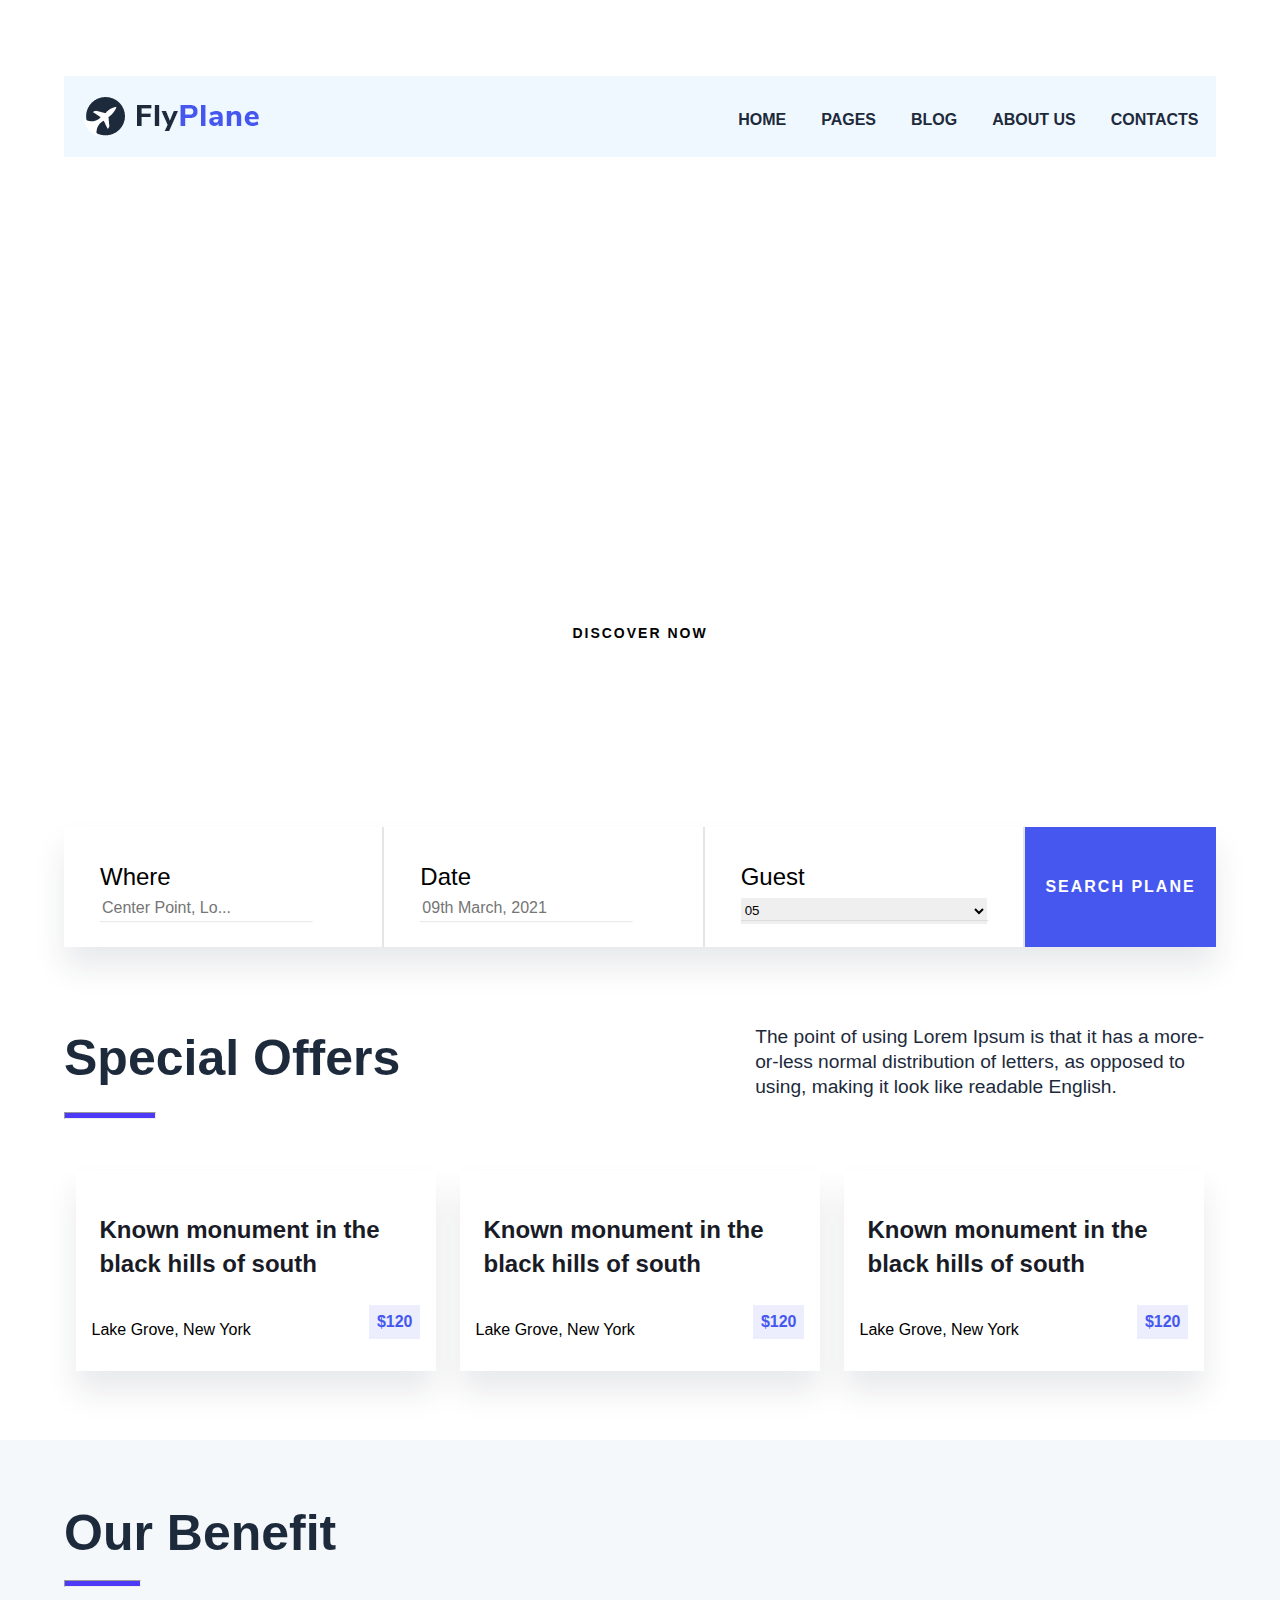
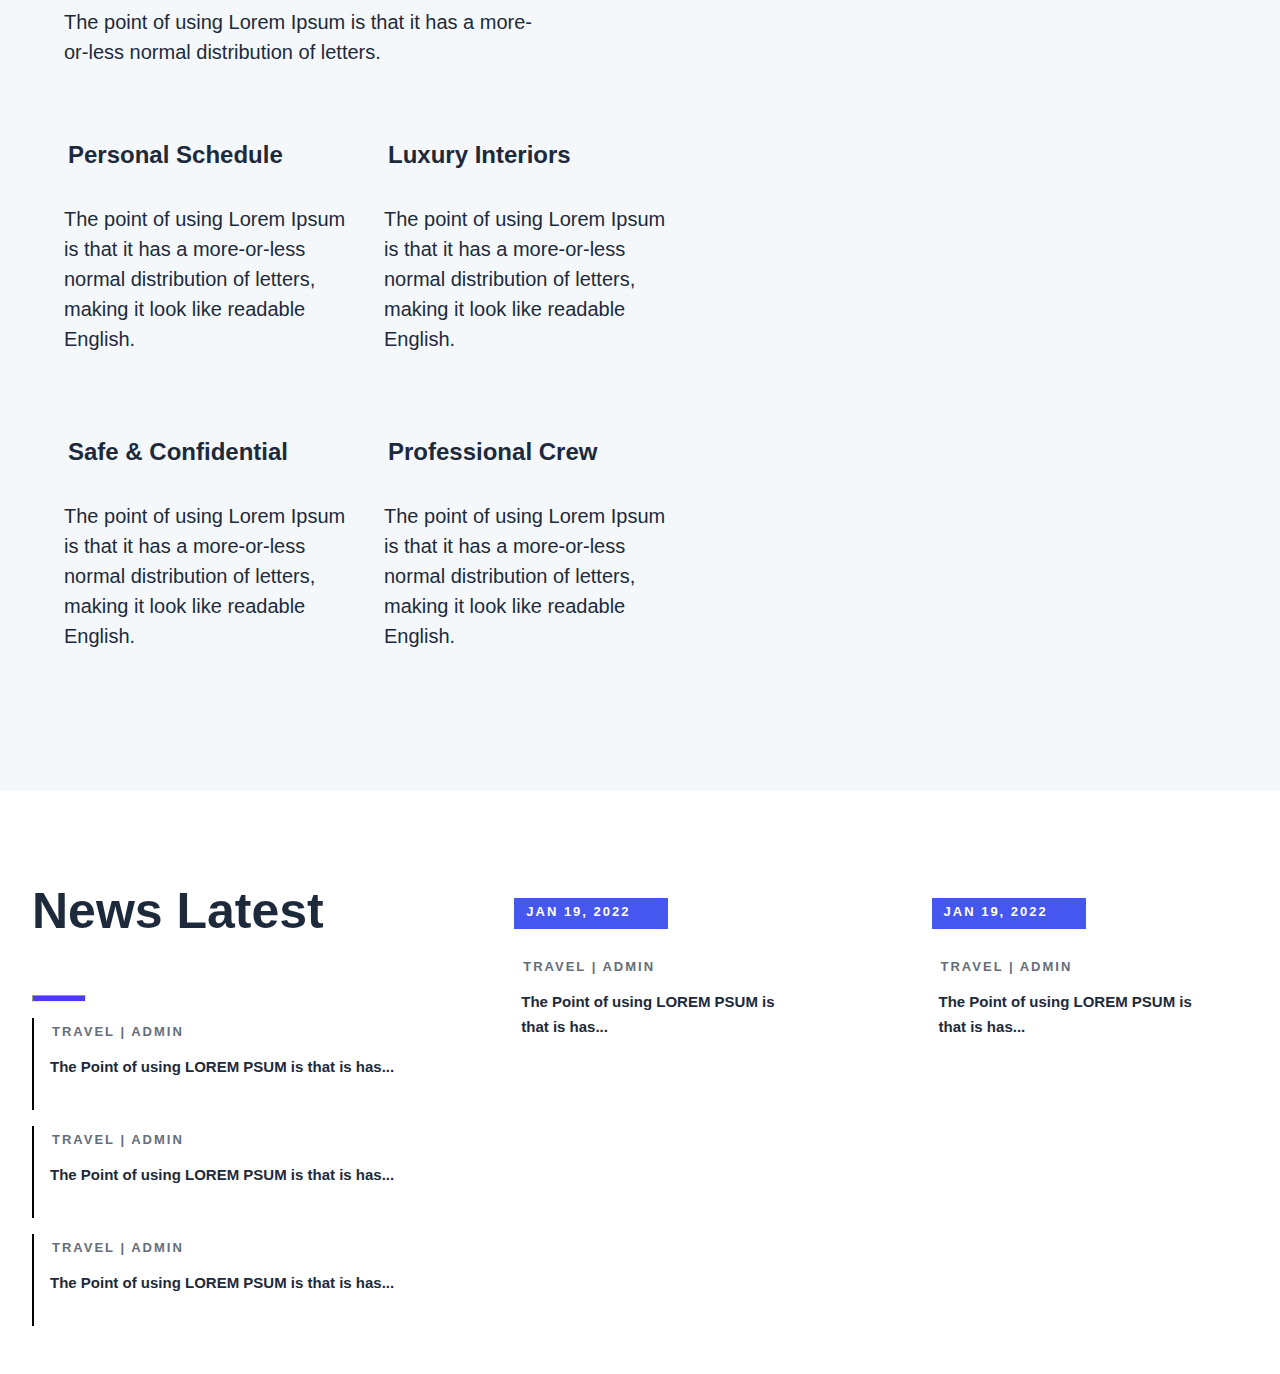
==== commit 9c060cb6: "till  our benifits responsive hogya" ====
--- a/index.html
+++ b/index.html
@@ -29,11 +29,16 @@
             <img src="[data-uri]"
                 alt="">
             <div id="navlinks">
-                <a href="index.html">HOME</a>
-                <a href="pages.html">PAGES</a>
-                <a href="blog.html">BLOG</a>
-                <a href="about.html">ABOUT US</a>
-                <a href="contact.html">CONTACTS</a>
+                <a href="index.html">home</a>
+                <a href="pages.html">pages</a>
+                <a href="blog.html">blog</a>
+                <a href="about.html">about us</a>
+                <a href="contact.html">contacts</a>
+            </div>
+            <div class="burger">
+                <div class="line"></div>
+                <div class="line"></div>
+                <div class="line"></div>
             </div>
         </header>
         <div class="header_content">
@@ -48,17 +53,20 @@
     <form class="search">
         <div id="finder">
             <label for="where">Where</label>
-            <span><input type="text" name="" id="where" placeholder="Center Point, Lo..."> <i
+           <span> <span><input type="text" name="" id="where" placeholder="Center Point, Lo..."> <i
                     class="fas fa-map-marker-alt fa-xs" id="filtericon"></i>
-                <hr>
+                
             </span>
+            <hr>
+        </span>
         </div>
         <div id="finder">
             <label for="dat">Date</label>
-            <span>
+           <span> <span>
                 <input type="text" placeholder="09th March, 2021"><i class="far fa-calendar fa-xs" id="filtericon"></i>
-                <hr>
             </span>
+            <hr>
+        </span>
 
         </div>
         <div id="finder">
@@ -73,8 +81,9 @@
         </div>
 
         </div>
-        <input type="submit" name="" id="submit_finder" value="Search Plane">
+        <input type="submit" name="" id="submit_finder" value="search plane">
     </form>
+    <!-- Special Offer -->
     <div class="specialOffer">
         <div id="offerHeading">
             <span>
@@ -86,6 +95,7 @@
                 to using, making it look like readable English.</h3>
         </div>
         <div class="card_container">
+
             <div class="card">
                 <img src="https://preview.colorlib.com/theme/flyplane/img/places/xhp-1.jpg.pagespeed.ic.Xu1aY2aGYM.webp"
                     alt="">
@@ -136,9 +146,10 @@
                 </div>
             </div>
         </div>
-
+    </div>
         <!-- Our Benefits-->
         <div class="benefits">
+            <div class="benifitContainer">
             <div id="ourBenefits">
                 <div id="benefitHead">
                     <p>Our Benefit</p>
@@ -185,6 +196,7 @@
                     </section>
                 </div>
             </div>
+        
             <div id="beniImages">
                 <div id="collageCol">
                     <img src="https://preview.colorlib.com/theme/flyplane/img/benefit/xbp-1.jpg.pagespeed.ic.G1ZEkIDv9D.webp"
@@ -200,7 +212,8 @@
                 </div>
             </div>
         </div>
-        <!-- feature Places -->
+     </div>
+       <!-- feature Places
         <div class="featurePlace">
             <h3>Feature Places</h3>
             <hr style="background-color:#4d3af7;opacity: 1; width: 5em ;margin: auto; height: 5px;margin-top: -1em;">
@@ -263,7 +276,7 @@
                         </span>
                     </div>
                 </div>
-                <div id="fpSlideShowCard">
+               <div id="fpSlideShowCard">
                     <img src="https://preview.colorlib.com/theme/flyplane/img/feature/xfeature-4.jpg.pagespeed.ic.yEsa0tiqMV.webp"
                         alt="">
                     <div id="fpCardDeatail">
@@ -276,10 +289,16 @@
                                     Indonesia <i class="fas fa-long-arrow-alt-right fa-lg"></i></a></h5>
                         </span>
                     </div>
-                </div>
-            </div>
-        </div>
-        <div class="destinationGallery">
+                </div> 
+                <!--radio buttons-->
+                <!-- <input type="radio" name="choice" id="rd-btn1" class="featureSS">
+                <input type="radio" name="choice" id="rd-btn2" class="featureSS">
+                <input type="radio" name="choice" id="rd-btn3" class="featureSS">
+                <input type="radio" name="choice" id="rd-btn4" class="featureSS">
+                <input type="radio" name="choice" id="rd-btn5" class="featureSS">
+            </div> --> 
+       
+        <!-- <div class="destinationGallery">
             <div id="destinationGallery">
                 <h1>Destination Gallery</h1>
                 <hr
@@ -290,8 +309,10 @@
             <div class="countryDisp">
                 <h1>Country</h1>
             </div>
-
-            <div id="countrydispSS">
+        </div>
+        
+    </div>  -->
+            <!-- <div id="countrydispSS">
                 <div id="country1">
                     <h5>Canada</h5>
                 </div>
@@ -322,9 +343,9 @@
                 <div id="country10">
                     <h5>America</h5>
                 </div>
-            </div>
-        </div>
-        <!-- <div class="news">
+            </div> 
+        </div>-->
+         <div class="news">
             <div>
             <div id="newsFeed">
                 <h1>News Latest</h1>
@@ -380,8 +401,8 @@
                 </div>
             
 
-        </div> -->
-        <footer>
+        </div>  
+        <!-- <footer>
             <div class="footer">
                 <img src="https://preview.colorlib.com/theme/flyplane/img/xfooter-logo.png.pagespeed.ic.NCNGXFtHK8.webp"
                     alt="">
@@ -401,7 +422,7 @@
                     <a href="index.html">HOME</a>
                     <a href="pages.html">PAGES</a>
                     <a href="blog.html">BLOG</a>
-                    <a href="about.html">ABOUT US</a>
+                    <a href="about.html">ABOUTUS</a>
                     <a href="contact.html">CONTACTS</a>
                 </div>
                 <p>Copyright ©2022 All rights reserved | This template is made with<span style="color: Dodgerblue;">
@@ -409,7 +430,7 @@
                     </span> by <a href="colo.com">Colorlib</a></p>
             </div>
 
-        </footer>
+        </footer> --> 
         <script src="https://kit.fontawesome.com/238c47354a.js" crossorigin="anonymous"></script>
 </body>
 
--- a/index.css
+++ b/index.css
@@ -5,7 +5,7 @@
   font-family: "Nunito Sans", sans-serif;
 }
 
-@media screen and (max-width: 2000px) {
+@media screen and (min-width: 1250px){
   .back {
     background-image: url("https://preview.colorlib.com/theme/flyplane/img/hero.jpg");
     background-repeat: no-repeat;
@@ -47,8 +47,8 @@
   /* navbar */
   .navbar {
     background-color: aliceblue;
-    display: grid;
-    grid-template-columns: 1fr 1fr;
+    display:flex;
+    justify-content: space-around;
     width: 90%;
     margin-left: auto;
     margin-right: auto;
@@ -57,25 +57,43 @@
   }
   .navbar > img {
     padding: 20px;
+    margin-right: auto;
   }
 
   #navlinks {
     display: flex;
-    flex-direction: row;
-    justify-content: flex-end;
+    justify-content: space-around;
     font-size: 15px;
     font-weight: 600;
     font-family: "Open Sans", sans-serif;
+    width: 43%;
+    text-transform: uppercase;
   }
   #navlinks > a {
     padding-top: 35px;
     color: #1d2a3b;
-    padding-left: 1.5em;
-    padding-right: 1.5em;
     text-decoration: none;
+    padding-left: 1em;
+    padding-right: 1em;
     font-size: 16px;
   }
-  #navlinks > a:hover {
+  .burger{
+    border: 1px solid black;
+    margin: 25px;
+    height: 30px;
+    display: none;
+    /* padding-top: 5px; */
+    /* margin-bottom: 25px; */
+  }
+  .line{
+    width: 22px;
+    height: 4px;
+    background-color: #000000;
+    border-radius: 2px;
+    margin: 4px;
+    margin-bottom: 0;
+  }
+  #navlinks>a:hover{
     background: rgba(29, 42, 59, 0.1);
   }
   /* header title */
@@ -114,6 +132,7 @@
     font-weight: 550;
     line-height: 20px;
     background-color: #ffffff;
+    cursor: pointer;
   }
   /* filter bar */
   .search {
@@ -170,9 +189,12 @@
   }
   #submit_finder {
     background-color: rgb(70, 87, 240);
-    font-size: large;
+    font-size: medium;
     color: white;
+    font-weight: bold;
     border: 0ch;
+    text-transform: uppercase;
+    letter-spacing: 2px;
   }
   #filtericon {
     color: #4657f0;
@@ -191,7 +213,8 @@
   }
   #offerHeading {
     display: grid;
-    grid-template-columns: 1fr 1fr;
+    grid-template-columns: 60% 40%;
+    width: auto;
   }
   span > h1 {
     color: #1d2a3b;
@@ -199,17 +222,17 @@
     font-weight: 550;
   }
   #offerHeading > h3 {
-    max-width: 80%;
+    max-width: 100%;
     margin-left: auto;
     font-size: larger;
     color: #1d2a3b;
     font-weight: 400;
     line-height: 25px;
+    margin-top: 1.5em;
   }
   .card_container {
-    display: grid;
-    grid-template-columns: 1fr 1fr 1fr;
-    column-gap: 1em;
+    display: flex;
+    justify-content: space-around;
     margin-left: auto;
     margin-right: auto;
     margin-bottom: 1em;
@@ -218,6 +241,11 @@
   }
   .card {
     box-shadow: 0px 20px 30px rgb(29 42 59 / 10%);
+    width: 33%;
+    margin: 1%;
+  }
+  .card img{
+    width: 100%;
   }
   #card_detail {
     margin: 1em;
@@ -246,11 +274,27 @@
   }
   /* Our Benifits*/
   .benefits {
+    float: left;
+    display: flex;
+    /* justify-content: space-around; */
+    width: 100%;
+    margin-top: 2%;
+    margin-right: 0;
+    margin-left: 0;
+    margin-bottom: 2%;
+    padding: 5%;
+    background: #f4f8fb;;
+    padding-bottom: 80px;
+
+  }
+  .benifitContainer{
+    
     display: grid;
-    grid-template-columns: 1fr 1fr;
-    column-gap: 1em;
-    background-color: rgb(244, 248, 251);
-    padding: 4em 4em 4em;
+    grid-template-columns: 45% 45%;
+    column-gap: 2em;
+    row-gap: 0;
+    
+
   }
   #ourBenefits {
     display: flex;
@@ -259,8 +303,8 @@
   #benefitHead > p {
     color: #1d2a3b;
     font-size: 50px;
-    font-weight: 600;
-     
+    font-weight: 600;   
+    margin-top: 0em;
   }
   #benefitHead > h3 {
     font-size: 20px;
@@ -268,18 +312,25 @@
     margin-bottom: 50px;
     color: #1d2a3b;
     font-weight: 400;
+    padding-right: 15%;
   }
   #benefitContent {
     display: grid;
-    grid-template-columns: 0.5fr 0.5fr;
-    column-gap: 1em;
+    grid-template-columns: 50% 50%;
+    column-gap: 2em;
+    width: 100%;
   }
   section > span {
     display: flex;
     flex-wrap: wrap;
   }
+  #benifitSection{
+    flex: 0 0 auto;
+    width: 100%;
+    margin-bottom: 40px;
+  }
   #benefitimg > img {
-    margin-right: 8px;
+    margin-right: 4px;
     height: auto;
     margin-top: 12px;
   }
@@ -294,15 +345,26 @@
     font-weight: 400;
     font-size: 20px;
     line-height: 30px;
+    
+  }
+  #beniImages{
+    display: flex;
+    flex-wrap: wrap;
+   width: 100%;
+   margin-top: 2em;
+    
+    
   }
   #collageCol {
-    display: flex;
-    flex: auto;
-    width: auto;
+    flex: 0 0 auto;
+    width:50%    
+
   }
   #collageCol > img {
-    display: block;
-    margin: 1em;
+    margin-left: 0%;
+    margin-right: 0%;
+    margin-bottom: 10px;
+    width: 95%;
   }
 
   /* Features */
@@ -330,6 +392,7 @@
     display: flex;
     flex-direction: row;
     flex-wrap: wrap;
+    width: 80%;
   }
   #fpSlideShowCard > img {
     margin-left: 1em;
@@ -432,7 +495,7 @@
     background-color: #fff;
     display: flex;
     flex-direction: row;
-    justify-content: center;
+    /* justify-content: center; */
   }
   #countrydispSS>div>h5{
     font-size: 20px;
@@ -444,23 +507,70 @@
   }
   /* News Component */
   .news{
-    display: flex;
-    flex: auto;
-    background-color: aquamarine;
+    display: grid;
+    grid-template-columns: 33% 33% 33%;
+    column-gap: 1em;
+    background-color: rgb(255, 255, 255);
     padding: 2em;
+  }
+  #newsFeed>h1{
+    color: #1d2a3b;
+    font-size: 50px;
+    font-weight: 700;
+    position: relative;
+    padding-bottom: 30px;
   }
   #newsTiles{
     display: flex;
     flex: auto;
     margin: 1em;
     margin-left: 0;
-  }
-  #newsTiles
+  } 
+#newsText{
+  margin: 1em;
+}
+#newsText>h2{
+        margin-left: 2px;
+        margin-bottom: 8px;
+        color: #646E7A;
+        font-weight: 700;
+        font-size: 13px;
+        letter-spacing: 2px;
+        margin-top: -10px;
+}
+#newsText>p{
+  color: #1d2a3b;
+    font-size: 15px;
+    font-weight: 700;
+    line-height: 25px;
+    width: 100%;
+}
+#newsTiles>img{
+  border: 1px solid black;
+}
+#bigTiles{
+  padding: 45px 45px 40px 40px;
+}
+#bigTiles>#newsText{
+  padding-left: 1em;
+}
+#newsDate{
+  height: 25px;
+  width: 130px;
+  background-color: #4657F0;
+  position: relative;
+  left: 25px;
+  top: -24px;
+  line-height: 1.5;
+  padding: 4px 12px 2px;
+  color: rgb(255, 255, 255);
+  letter-spacing: 2px;
+  font-size: 13px;
+  font-weight: 700;  
+}
   /* footer */
-  footer {
-    background-color: rgb(25, 27, 38);
-    width: 110%;
-    
+  footer{
+    background-color:rgb(40, 42, 53);
   }
   .footer {
     max-width: 800px;
@@ -506,9 +616,7 @@
   }
 }
 
-/*  */
-
-@media only screen and (max-width: 1200px) {
+@media screen and (max-width:1249px) {
   .back {
     background-image: url("https://preview.colorlib.com/theme/flyplane/img/hero.jpg");
     background-repeat: no-repeat;
@@ -523,8 +631,8 @@
   }
   /* widget */
   .widget {
-    display: grid;
-    grid-template-columns: 2fr 1fr;
+    display: flex;
+   justify-content: space-around;
     width: 90%;
     margin-left: auto;
     margin-right: auto;
@@ -541,16 +649,18 @@
     display: flex;
     flex-direction: row;
     justify-content: flex-end;
+    margin-left: auto;
   }
   #top_socialhandle > a {
-    margin-left: 2em;
+    margin-left: 1em;
     text-decoration: none;
     color: #fff;
   }
+  /* navbar */
   .navbar {
-    background-color: white;
-    display: grid;
-    grid-template-columns: 1fr 1fr;
+    background-color: aliceblue;
+    display:flex;
+    justify-content: space-around;
     width: 90%;
     margin-left: auto;
     margin-right: auto;
@@ -559,30 +669,47 @@
   }
   .navbar > img {
     padding: 20px;
+    margin-right: auto;
   }
 
   #navlinks {
     display: flex;
-    flex-direction: row;
-    justify-content: flex-end;
+    justify-content: space-around;
     font-size: 15px;
     font-weight: 600;
     font-family: "Open Sans", sans-serif;
+    width: 60%;
+    text-transform: uppercase;
   }
   #navlinks > a {
     padding-top: 35px;
     color: #1d2a3b;
+    text-decoration: none;
     padding-left: 1.5em;
     padding-right: 1.5em;
-    text-decoration: none;
     font-size: 16px;
   }
-  #navlinks > a:hover {
+  .burger{
+    border: 1px solid black;
+    margin: 25px;
+    height: 30px;
+    display: none;
+    /* padding-top: 5px; */
+    /* margin-bottom: 25px; */
+  }
+  .line{
+    width: 22px;
+    height: 4px;
+    background-color: #000000;
+    border-radius: 2px;
+    margin: 4px;
+    margin-bottom: 0;
+  }
+  #navlinks>a:hover{
     background: rgba(29, 42, 59, 0.1);
   }
   .header_content {
     max-width: 850px;
-     
     margin: auto;
     margin-top: 10em;
   }
@@ -616,17 +743,19 @@
     line-height: 20px;
     background-color: #ffffff;
   }
+  
+  /* filter bar */
   .search {
     display: grid;
-    grid-template-columns: 1fr;
+    grid-template-columns: 1fr 1fr 1fr 0.6fr;
     max-width: 90%;
     column-gap: 2px;
     margin-left: auto;
     margin-right: auto;
     margin-top: -6em;
-    background-color: white;
+    background-color: rgb(229, 229, 229);
     margin-bottom: 3em;
-    box-shadow: 0px 10px 30px grey;
+    box-shadow: 0px 20px 30px rgb(29 42 59 / 10%);
   }
   #finder {
     padding-top: 1.5em;
@@ -636,20 +765,23 @@
     display: flex;
     background-color: white;
     flex-direction: column;
-     
     font-size: x-large;
     box-shadow: inset black;
   }
-
+  #finder > span {
+    width: 100%;
+    display: flex;
+    flex-direction: column;
+  }
+  #finder > span >span{
+    display: flex;
+    justify-content: space-around;
+  }
   span > input {
     border: 0px;
     height: 2em;
     font-size: medium;
     color: black;
-    width: 80%;
-  }
-  span > i {
-    margin-left: auto;
   }
   span > input:focus,
   #finder > select {
@@ -658,6 +790,12 @@
 
   select > option {
     line-height: 40px;
+  }
+  hr {
+    width: 100%;
+    margin-left: 0;
+    opacity: 0.2;
+    margin-top: -4px;
   }
   #finder > select {
     border: 0px;
@@ -666,29 +804,32 @@
   }
   #submit_finder {
     background-color: rgb(70, 87, 240);
-    font-size: large;
+    font-size: medium;
     color: white;
+    font-weight: bold;
     border: 0ch;
-    height: 2em;
-    margin-bottom: 1em;
+    text-transform: uppercase;
+    letter-spacing: 2px;
   }
   #filtericon {
     color: #4657f0;
   }
+  /*special offer */
   .specialOffer {
     display: grid;
     grid-template-rows: 1fr;
     row-gap: 1em;
     width: 90%;
-    
+    margin-left:auto;
+    margin-right: auto;
     margin-bottom: 1em;
     margin-top: 1em;
      
   }
   #offerHeading {
     display: grid;
-    grid-template-rows: 1fr;
-    row-gap: 2em;
+    grid-template-columns: 60% 40%;
+    width: auto;
   }
   span > h1 {
     color: #1d2a3b;
@@ -696,18 +837,18 @@
     font-weight: 550;
   }
   #offerHeading > h3 {
-    max-width: 80%;
+    max-width: 100%;
     margin-left: auto;
     font-size: larger;
     color: #1d2a3b;
     font-weight: 400;
-
     line-height: 25px;
+    margin-top: 1.5em;
   }
   .card_container {
-    display: grid;
-    grid-template-columns: 1fr 1fr 1fr;
-    column-gap: 1em;
+    display: flex;
+    justify-content: space-around;
+    width: 100%;
     margin-left: auto;
     margin-right: auto;
     margin-bottom: 1em;
@@ -715,7 +856,12 @@
      
   }
   .card {
-    box-shadow: 5px 10px 30px black;
+    box-shadow: 0px 20px 30px rgb(29 42 59 / 10%);
+    width: 33%;
+    margin: 1%;
+  }
+  .card img{
+    width: 100%;
   }
   #card_detail {
     margin: 1em;
@@ -742,70 +888,102 @@
     padding: 0.5em;
     height: fit-content;
   }
-  /* Our Benifits*/
-  .benefits {
-    display: grid;
-    grid-template-columns: 1fr;
-    column-gap: 1em;
-    background-color: rgb(244, 248, 251);
-    padding: 2em 2em 2em;
-    
-  }
-  #ourBenefits {
-    display: flex;
-    flex-direction: column;
-    margin: 2em;
-    width: 80%;
-  }
-  #benefitHead > p {
-    color: #1d2a3b;
-    font-size: 50px;
-    font-weight: 600;
-     
-  }
-  #benefitHead > h3 {
-    font-size: 20px;
-    line-height: 30px;
-    margin-bottom: 50px;
-    color: #1d2a3b;
-    font-weight: 400;
-  }
-  #benefitContent {
-    display: grid;
-    grid-template-columns: 0.5fr 0.5fr;
-    column-gap: 1em;
-  }
-  section > span {
-    display: flex;
-    flex-wrap: wrap;
-  }
-  #benefitimg > img {
-    margin-right: 8px;
-    height: fit-content;
-    margin-top: 12px;
-  }
-  #benefitimg > h3 {
-    color: #1d2a3b;
-    font-weight: 700;
-    margin-bottom: 15px;
-    font-size: 24px;
-  }
-  #benifitSection > p {
-    color: #1d2a3b;
-    font-weight: 400;
-    font-size: 20px;
-    line-height: 30px;
-  }
-  #collageCol {
-    display: flex;
-    flex: auto;
-    width: 50%;
-  }
-  #collageCol > img {
-    display: block;
-    margin: 1em;
-  }
-
+    /* Our Benifits*/
+    .benefits {
+      float: left;
+      display: flex;
+      /* justify-content: space-around; */
+      width: 90%;
+      margin-top: 2%;
+      margin-right: 0;
+      margin-left: 0;
+      margin-bottom: 2%;
+      padding: 5%;
+      background: #f4f8fb;;
+      padding-bottom: 80px;
+      padding-left: 5em;
+  
+    }
+    .benifitContainer{
+      
+      display: grid;
+      grid-template-columns: 45% 45%;
+      column-gap: 2em;
+      row-gap: 0;
+      
+  
+    }
+    #ourBenefits {
+      display: flex;
+      flex-direction: column;
+    }
+    #benefitHead > p {
+      color: #1d2a3b;
+      font-size: 50px;
+      font-weight: 600;   
+      margin-top: 0em;
+    }
+    #benefitHead > h3 {
+      font-size: 20px;
+      line-height: 30px;
+      margin-bottom: 50px;
+      color: #1d2a3b;
+      font-weight: 400;
+      padding-right: 15%;
+    }
+    #benefitContent {
+      display: grid;
+      grid-template-columns: 50% 50%;
+      column-gap: 2em;
+      width: 100%;
+    }
+    section > span {
+      display: flex;
+      flex-wrap: wrap;
+    }
+    #benifitSection{
+      flex: 0 0 auto;
+      width: 100%;
+      margin-bottom: 40px;
+    }
+    #benefitimg > img {
+      margin-right: 4px;
+      height: auto;
+      margin-top: 12px;
+    }
+    #benefitimg > h3 {
+      color: #1d2a3b;
+      font-weight: 700;
+      margin-bottom: 15px;
+      font-size: 18px;
+    }
+    #benifitSection > p {
+      color: #1d2a3b;
+      font-weight: 400;
+      font-size: 20px;
+      line-height: 30px;
+      
+    }
+    #beniImages{
+      display: flex;
+      flex-wrap: wrap;
+     width: 100%;
+     margin-top: 2em;
+      
+      
+    }
+    #collageCol {
+      flex: 0 0 auto;
+      width:50%    
+  
+    }
+    #collageCol > img {
+      margin-left: 0%;
+      margin-right: 0%;
+      margin-bottom: 10px;
+      width: 95%;
+    }
+  
   /* Features */
   .featurePlace {
     text-align: center;
@@ -820,7 +998,7 @@
   .featurePlace > h4 {
     font-size: 20px;
     line-height: 30px;
-    max-width: 60%;
+    max-width: 40%;
     margin: auto;
     padding: 40px 65px 65px;
     color: #1d2a3b;
@@ -830,6 +1008,7 @@
   .featurePlace_slideShow {
     display: flex;
     flex-direction: row;
+    flex-wrap: wrap;
   }
   #fpSlideShowCard > img {
     margin-left: 1em;
@@ -893,6 +1072,8 @@
     padding: 40px 25px 40px;
     text-align: center;
     background-repeat: no-repeat;
+    margin: 0;
+    border: 1px solid #1d2a3b;
   }
   #destinationGallery {
     width: 40%;
@@ -930,7 +1111,7 @@
     background-color: #fff;
     display: flex;
     flex-direction: row;
-    justify-content: center;
+    /* justify-content: center; */
   }
   #countrydispSS>div>h5{
     font-size: 20px;
@@ -940,9 +1121,23 @@
     padding: 20px 30px 20px;
 
   }
-  footer {
-    background-color: rgb(25, 27, 38);
-    width: 100%;
+  /* News Component */
+  .news{
+    display: flex;
+    flex: auto;
+    background-color: aquamarine;
+    padding: 2em;
+  }
+  #newsTiles{
+    display: flex;
+    flex: auto;
+    margin: 1em;
+    margin-left: 0;
+  }
+  #newsTiles
+  /* footer */
+  footer{
+    background-color:rgb(40, 42, 53);
   }
   .footer {
     max-width: 800px;
@@ -984,83 +1179,64 @@
     margin-left: 1.5em;
     margin-right: 1.5em;
     font-size: 14px;
-
     font-weight: bold;
   }
 }
-@media screen and (max-width: 767px) {
+/**/
+
+@media only screen and (max-width: 1050px) {
   .back {
     background-image: url("https://preview.colorlib.com/theme/flyplane/img/hero.jpg");
-    height: 820px;
-    padding: 1em;
-    margin-top: -1em;
+    background-repeat: no-repeat;
+    background-size: cover;
+    background-position: top center;
+    padding-top: 0px;
+    padding-bottom: 235px;
     justify-content: space-between;
     margin-bottom: 2em;
     text-align: center;
     color: #fff;
   }
-  .location {
-    display: grid;
-    grid-template-columns: 2fr 1fr;
+  /* widget */
+  .widget {
+    display:none;
+  }
+  .navbar {
+    background-color: white;
+    display: flex;
+    justify-content: space-around;
     width: 90%;
     margin-left: auto;
     margin-right: auto;
-    margin-bottom: 1em;
-    margin-top: 1em;
-  }
-  #location_text {
-    display: flex;
-    flex-direction: row;
-    column-gap: 2em;
-    justify-content: left;
-  }
-  #top_socialhandle {
-    display: flex;
-    flex-direction: row;
-    justify-content: flex-end;
-  }
-  #top_socialhandle > a {
-    margin-left: 2em;
-    text-decoration: none;
-    color: #fff;
-  }
-
-  .navbar {
-    background-color: aliceblue;
-    display: grid;
-    grid-template-columns: 1fr 1fr;
-    width: 90%;
-    margin-left: auto;
-    margin-right: auto;
     margin-bottom: 2em;
-    margin-top: 2em;
+    margin-top: 0em;
   }
   .navbar > img {
     padding: 20px;
   }
 
   #navlinks {
-    display: flex;
-    flex-direction: row;
-    justify-content: flex-end;
-    font-size: 15px;
-    font-weight: 600;
-    font-family: "Open Sans", sans-serif;
-  }
-  #navlinks > a {
-    padding-top: 35px;
-    color: #1d2a3b;
-    padding-left: 1.5em;
-    padding-right: 1.5em;
-    text-decoration: none;
-    font-size: 16px;
-  }
-  #navlinks > a:hover {
-    background: rgba(29, 42, 59, 0.1);
+    display: none;
+  }
+  .burger{
+    border: 1px solid black;
+    margin: 25px;
+    height: 30px;
+    display:block;
+    margin-left: auto;
+    /* padding-top: 5px; */
+    /* margin-bottom: 25px; */
+  }
+  .line{
+    width: 22px;
+    height: 4px;
+    background-color: #000000;
+    border-radius: 2px;
+    margin: 4px;
+    margin-bottom: 0;
   }
   .header_content {
-    max-width: 850px;
-     
+    max-width: 850px;  
     margin: auto;
     margin-top: 10em;
   }
@@ -1069,7 +1245,7 @@
     font-size: 65px;
     font-weight: 550;
     line-height: 75px;
-    max-width: 85%;
+    max-width: 75%;
     margin-left: auto;
     margin-right: auto;
     margin-bottom: 10px;
@@ -1097,7 +1273,7 @@
   .search {
     display: grid;
     grid-template-columns: 1fr;
-    max-width: 90%;
+    width: 80%;
     column-gap: 2px;
     margin-left: auto;
     margin-right: auto;
@@ -1118,12 +1294,16 @@
     font-size: x-large;
     box-shadow: inset black;
   }
+
   span > input {
     border: 0px;
     height: 2em;
     font-size: medium;
     color: black;
-    width: 96%;
+    width: 80%;
+  }
+  span > i {
+    margin-left: auto;
   }
   span > input:focus,
   #finder > select {
@@ -1140,21 +1320,24 @@
   }
   #submit_finder {
     background-color: rgb(70, 87, 240);
-    font-size: large;
+    font-size: small;
     color: white;
+    font-weight: bold;
+    padding: 1em;
     border: 0ch;
-    height: 2em;
-    margin-bottom: 1em;
+    text-transform: uppercase;
+    letter-spacing: 2px;
   }
   #filtericon {
     color: #4657f0;
   }
+  /*special offer */
   .specialOffer {
     display: grid;
-    grid-template-rows: 1fr;
+    grid-template-columns: 1fr;
     row-gap: 1em;
-    width: 90%;
-    margin-left: auto;
+    width: 80%;
+    margin-left:auto;
     margin-right: auto;
     margin-bottom: 1em;
     margin-top: 1em;
@@ -1162,27 +1345,31 @@
   }
   #offerHeading {
     display: grid;
-    grid-template-rows: 1fr;
-    row-gap: 2em;
+    grid-template-columns: 100%;
+    row-gap: 0em;
+    width: auto;
   }
   span > h1 {
     color: #1d2a3b;
     font-size: 50px;
     font-weight: 550;
   }
-  #offerHeading>h3 {
-    max-width: 80%;
+  #offerHeading > h3 {
+    max-width: 100%;
     margin-left: auto;
     font-size: larger;
     color: #1d2a3b;
     font-weight: 400;
-
     line-height: 25px;
+    margin-top: 1.5em;
   }
   .card_container {
     display: grid;
-    grid-template-columns: 1fr 1fr 1fr;
-    column-gap: 1em;
+    grid-template-columns: 50% 50%;
+    column-gap: 2%;
+    row-gap: 2%;
+    justify-content: none;
+    width: 100%;
     margin-left: auto;
     margin-right: auto;
     margin-bottom: 1em;
@@ -1190,7 +1377,12 @@
      
   }
   .card {
-    box-shadow: 5px 10px 30px black;
+    box-shadow: 0px 20px 30px rgb(29 42 59 / 10%);
+    width: 100%;
+    margin: 1%;
+  }
+  .card img{
+    width: 100%;
   }
   #card_detail {
     margin: 1em;
@@ -1198,8 +1390,8 @@
     flex-direction: row;
   }
   #card_title {
-    font-size: 24px;
-    line-height: 34px;
+    font-size: 20px;
+    line-height: 30px;
     margin: 1em;
   }
   #card_title > a {
@@ -1217,25 +1409,39 @@
     padding: 0.5em;
     height: fit-content;
   }
-  /* Our Benifits*/
-  .benefits {
+   /* Our Benifits*/
+   .benefits {
+    float: left;
+    display: flex;
+    /* justify-content: space-around; */
+    width: 100%;
+    margin-top: 2%;
+    margin-right: 0;
+    margin-left: 0;
+    margin-bottom: 2%;
+    padding: 5%;
+    background: #f4f8fb;;
+    padding-bottom: 80px;
+
+  }
+  .benifitContainer{
+    
     display: grid;
-    grid-template-columns: 1fr;
-    column-gap: 1em;
-    background-color: rgb(244, 248, 251);
-    padding: 3em 1em 3em;
+    grid-template-columns: 100%;
+    column-gap: 2em;
+    row-gap: 1em;
+    
+
   }
   #ourBenefits {
     display: flex;
     flex-direction: column;
-    margin: 2em;
-    width: 80%;
   }
   #benefitHead > p {
     color: #1d2a3b;
     font-size: 50px;
-    font-weight: 600;
-     
+    font-weight: 600;   
+    margin-top: 0em;
   }
   #benefitHead > h3 {
     font-size: 20px;
@@ -1243,20 +1449,26 @@
     margin-bottom: 50px;
     color: #1d2a3b;
     font-weight: 400;
+    padding-right: 15%;
   }
   #benefitContent {
     display: grid;
-    grid-template-columns: 1fr;
-    column-gap: 1em;
-    width: fit-content;
+    grid-template-columns: 50% 50%;
+    column-gap: 2em;
+    width: 90%;
   }
   section > span {
     display: flex;
     flex-wrap: wrap;
   }
+  #benifitSection{
+    flex: 0 0 auto;
+    width: 100%;
+    margin-bottom: 40px;
+  }
   #benefitimg > img {
-    margin-right: 8px;
-    height: fit-content;
+    margin-right: 4px;
+    height: auto;
     margin-top: 12px;
   }
   #benefitimg > h3 {
@@ -1270,15 +1482,26 @@
     font-weight: 400;
     font-size: 20px;
     line-height: 30px;
+    
+  }
+  #beniImages{
+    display: flex;
+    flex-wrap: wrap;
+   width: 90%;
+   margin-top: 2em;
+    
+    
   }
   #collageCol {
-    display: flex;
-    flex-direction: column;
-    width: 100%;
+    flex: 0 0 auto;
+    width:50%    
+
   }
   #collageCol > img {
-    display: block;
-    margin: 1em;
+    margin-left: 0%;
+    margin-right: 0%;
+    margin-bottom: 10px;
+    width: 95%;
   }
 
   /* Features */
@@ -1295,7 +1518,7 @@
   .featurePlace > h4 {
     font-size: 20px;
     line-height: 30px;
-    max-width: 40%;
+    max-width: 60%;
     margin: auto;
     padding: 40px 65px 65px;
     color: #1d2a3b;
@@ -1415,9 +1638,9 @@
     padding: 20px 30px 20px;
 
   }
-  /* footer */
   footer {
     background-color: rgb(25, 27, 38);
+    width: 100%;
   }
   .footer {
     max-width: 800px;
@@ -1463,3 +1686,1000 @@
     font-weight: bold;
   }
 }
+@media screen and (max-width: 650px) {
+  .back {
+    background-image: url("https://preview.colorlib.com/theme/flyplane/img/hero.jpg");
+    height: 820px;
+    padding: 1em;
+    margin-top: -1em;
+    justify-content: space-between;
+    margin-bottom: 2em;
+    text-align: center;
+    color: #fff;
+  }
+  .widget {
+    display: none;
+  }
+  .navbar {
+    background-color: aliceblue;
+    display: grid;
+    grid-template-columns: 1fr 1fr;
+    width: 90%;
+    margin-left: auto;
+    margin-right: auto;
+    margin-bottom: 2em;
+    margin-top: 2em;
+  }
+  .navbar > img {
+    padding: 20px;
+  }
+
+  #navlinks {
+    display: none;
+    flex-direction: row;
+    justify-content: flex-end;
+    font-size: 15px;
+    font-weight: 600;
+    font-family: "Open Sans", sans-serif;
+  }
+  #navlinks > a {
+    padding-top: 35px;
+    color: #1d2a3b;
+    padding-left: 1.5em;
+    padding-right: 1.5em;
+    text-decoration: none;
+    font-size: 16px;
+  }
+  #navlinks > a:hover {
+    background: rgba(29, 42, 59, 0.1);
+  }
+  .burger{
+    border: 1px solid black;
+    margin: 25px;
+    height: 30px;
+    display:block;
+    margin-left: auto;
+    /* padding-top: 5px; */
+    /* margin-bottom: 25px; */
+  }
+  .line{
+    width: 22px;
+    height: 4px;
+    background-color: #000000;
+    border-radius: 2px;
+    margin: 4px;
+    margin-bottom: 0;
+  }
+  .header_content {
+    max-width: 850px;
+     
+    margin: auto;
+    margin-top: 10em;
+  }
+  .header_content > h2 {
+    color: #ffffff;
+    font-size: 65px;
+    font-weight: 550;
+    line-height: 75px;
+    max-width: 85%;
+    margin-left: auto;
+    margin-right: auto;
+    margin-bottom: 10px;
+    letter-spacing: 2px;
+  }
+  .header_content > p {
+    color: #ffffff;
+    font-size: 18px;
+    line-height: 38px;
+    max-width: 75%;
+    margin-bottom: 42px;
+    margin-left: auto;
+    margin-right: auto;
+  }
+  .header_content > button {
+    height: 2.5em;
+    border: 0px;
+    padding: 20px 40px 33px;
+    letter-spacing: 2px;
+    font-size: 14px;
+    font-weight: 550;
+    line-height: 20px;
+    background-color: #ffffff;
+  }
+  /* filter bar */
+  .search {
+    display: grid;
+    grid-template-columns: 1fr;
+    width: 100%;
+    column-gap: 2px;
+    margin-left: auto;
+    margin-right: auto;
+    margin-top: -6em;
+    background-color: white;
+    margin-bottom: 3em;
+    box-shadow: 0px 10px 30px grey;
+  }
+  #finder {
+    padding-top: 1.5em;
+    padding-left: 1.5em;
+    padding-right: 1.5em;
+    padding-bottom: 0.5em;
+    display: flex;
+    background-color: white;
+    flex-direction: column;
+     
+    font-size: x-large;
+    box-shadow: inset black;
+  }
+  span > input {
+    border: 0px;
+    height: 2em;
+    font-size: medium;
+    color: black;
+    width: 96%;
+  }
+  span > input:focus,
+  #finder > select {
+    outline: none;
+  }
+
+  select > option {
+    line-height: 40px;
+  }
+  #finder > select {
+    border: 0px;
+    height: 2em;
+    margin-top: 0.5em;
+  }
+  #submit_finder {
+    background-color: rgb(70, 87, 240);
+    font-size: small;
+    color: white;
+    font-weight: bold;
+    padding: 1em;
+    border: 0ch;
+    text-transform: uppercase;
+    letter-spacing: 2px;
+  }
+  #filtericon {
+    color: #4657f0;
+  }
+
+ /*special offer */
+ .specialOffer {
+  display: grid;
+  grid-template-rows: 1fr;
+  row-gap: 1em;
+  width: 90%;
+  margin-left:auto;
+  margin-right: auto;
+  margin-bottom: 1em;
+  margin-top: 1em;
+   
+}
+#offerHeading {
+  display: grid;
+  grid-template-columns: 100%;
+  row-gap: 0em;
+  width: auto;
+}
+span > h1 {
+  color: #1d2a3b;
+  font-size: 50px;
+  font-weight: 550;
+}
+#offerHeading > h3 {
+  max-width: 100%;
+  margin-left: auto;
+  font-size: larger;
+  color: #1d2a3b;
+  font-weight: 400;
+  line-height: 25px;
+  margin-top: 1.5em;
+}
+.card_container {
+  display: grid;
+  grid-template-columns: 100%;
+  row-gap: 2%;
+  justify-content: none;
+  width: 100%;
+  margin-left: auto;
+  margin-right: auto;
+  margin-bottom: 1em;
+  margin-top: 1em;
+   
+}
+.card {
+  box-shadow: 0px 20px 30px rgb(29 42 59 / 10%);
+  width: 100%;
+  margin: 1%;
+}
+.card img{
+  width: 100%;
+}
+#card_detail {
+  margin: 1em;
+  display: flex;
+  flex-direction: row;
+}
+#card_title {
+  font-size: 24px;
+  line-height: 34px;
+  margin: 1em;
+}
+#card_title > a {
+  text-decoration: none;
+  color: rgb(25, 27, 38);
+}
+#card_title ~ p {
+  margin: 1em;
+}
+#price {
+  background-color: rgba(70, 87, 240, 0.1);
+  margin-left: auto;
+  font-weight: bold;
+  color: #4657f0;
+  padding: 0.5em;
+  height: fit-content;
+}
+  /* Our Benifits*/
+  .benefits {
+    float: left;
+    display: flex;
+    /* justify-content: space-around; */
+    width: 100%;
+    margin-top: 7%;
+    margin-right: 0;
+    margin-left: 0;
+    margin-bottom: 2%;
+    padding: 5%;
+    background: #f4f8fb;;
+    padding-bottom: 80px;
+
+  }
+  .benifitContainer{
+    
+    display: grid;
+    grid-template-columns: 100%;
+    column-gap: 2em;
+    row-gap: 1em;
+    
+
+  }
+  #ourBenefits {
+    display: flex;
+    flex-direction: column;
+  }
+  #benefitHead > p {
+    color: #1d2a3b;
+    font-size: 50px;
+    font-weight: 600;   
+    margin-top: 0em;
+  }
+  #benefitHead > h3 {
+    font-size: 20px;
+    line-height: 30px;
+    margin-bottom: 50px;
+    color: #1d2a3b;
+    font-weight: 400;
+    padding-right: 15%;
+  }
+  #benefitContent {
+    display: grid;
+    grid-template-columns: 100%;
+    column-gap: 2em;
+    row-gap: 2em;
+    width: 90%;
+  }
+  section > span {
+    display: flex;
+    flex-wrap: wrap;
+  }
+  #benifitSection{
+    flex: 0 0 auto;
+    width: 100%;
+    margin-bottom: 40px;
+  }
+  #benefitimg > img {
+    margin-right: 4px;
+    height: auto;
+    margin-top: 12px;
+  }
+  #benefitimg > h3 {
+    color: #1d2a3b;
+    font-weight: 700;
+    margin-bottom: 15px;
+    font-size: 24px;
+  }
+  #benifitSection > p {
+    color: #1d2a3b;
+    font-weight: 400;
+    font-size: 20px;
+    line-height: 30px;
+    
+  }
+  #beniImages{
+    display: flex;
+    flex-wrap: wrap;
+   width: 90%;
+   margin-top: 2em;
+    
+    
+  }
+  #collageCol {
+    flex: 0 0 auto;
+    width:100%    
+
+  }
+  #collageCol > img {
+    margin-left: 0%;
+    margin-right: 0%;
+    margin-bottom: 10px;
+    width: 95%;
+  }
+
+  /* Features */
+  .featurePlace {
+    text-align: center;
+  }
+  .featurePlace > h3 {
+    color: #1d2a3b;
+    font-size: 50px;
+    font-weight: 500;
+    text-align: center !important;
+    position: relative;
+  }
+  .featurePlace > h4 {
+    font-size: 20px;
+    line-height: 30px;
+    max-width: 40%;
+    margin: auto;
+    padding: 40px 65px 65px;
+    color: #1d2a3b;
+    font-weight: 400;
+    text-align: center !important;
+  }
+  .featurePlace_slideShow {
+    display: flex;
+    flex-direction: row;
+  }
+  #fpSlideShowCard > img {
+    margin-left: 1em;
+  }
+  #fpCardDeatail {
+    background: #fff;
+    text-align: center;
+    width: calc(100% - 95px);
+    margin-left: 30px;
+    margin-right: 30px;
+    margin-top: -30px;
+    position: relative;
+    z-index: 1;
+    padding: 20px 25px;
+  }
+  #fpCardDeatail > span {
+    display: flex;
+    flex-direction: row;
+    justify-content: center;
+    margin-top: 1em;
+    margin-left: auto;
+    margin-right: auto;
+  }
+  #fpCardDeatail > span > p {
+    margin-top: -1px;
+    color: #747e8c;
+    font-weight: 400;
+    display: inline-block;
+    margin-left: 5px;
+  }
+  #fpCardDeatail > span > h1 {
+    font-size: 15px;
+    color: #1d2a3b;
+    font-weight: 700;
+    margin-bottom: 10px;
+  }
+
+  #fpCardDeatail > span > h1 + i {
+    color: #f9b71c;
+    display: inline-block;
+    margin-left: 2px;
+  }
+  #fpCardDeatail > span > h5 {
+    font-size: 18px;
+  }
+  a > .fa-map-marker-alt {
+    color: #4651f0;
+    margin-right: 4px;
+  }
+  a > .fa-long-arrow-alt-right {
+    margin-left: 8px;
+  }
+  #fpCardDeatail > span > h5 > a {
+    color: #1d2a3b;
+    font-weight: 700;
+    text-decoration: none;
+  }
+  /* Destination Gallery */
+  .destinationGallery {
+    background-image: url("https://preview.colorlib.com/theme/flyplane/img/gallery/gallery-bg.jpg");
+    padding: 40px 25px 40px;
+    text-align: center;
+    background-repeat: no-repeat;
+  }
+  #destinationGallery {
+    width: 40%;
+    margin: auto;
+  }
+  #destinationGallery > h1 {
+    color: #ffffff;
+    font-size: 10px;
+    font-weight: 700;
+    position: relative;
+    padding-bottom: 30px;
+    margin: auto;
+  }
+  #destinationGallery > h3 {
+    font-size: 20px;
+    line-height: 30px;
+    color: #ffffff;
+    font-weight: 400;
+  }
+  .countryDisp {
+    background-image: url("https://preview.colorlib.com/theme/flyplane/img/gallery/gp-1.jpg");
+    height: 680px;
+    width: 90%;
+    margin: auto;
+  }
+  .countryDisp > h1 {
+    margin: auto;
+    padding: auto;
+    color: #ffffffe0;
+    /* padding: 10% 40px 10%px; */
+    font-size: 40px;
+    width: 90%;
+  }
+  #countrydispSS {
+    background-color: #fff;
+    display: flex;
+    flex-direction: row;
+    justify-content: center;
+  }
+  #countrydispSS>div>h5{
+    font-size: 20px;
+    font-weight: 700;
+    color: #1d2a3b;
+    width: fit-content;
+    padding: 20px 30px 20px;
+
+  }
+  /* footer */
+  footer {
+    background-color: rgb(25, 27, 38);
+  }
+  .footer {
+    max-width: 800px;
+    margin-left: auto;
+    margin-right: auto;
+    color: #fff;
+    text-align: center;
+    padding: 4em;
+    font-size: 20px;
+     
+  }
+  #socialhandles {
+    margin-top: 2em;
+  }
+  #socialhandles > a {
+    margin-left: 0.5em;
+    color: whitesmoke;
+    border-radius: 2em;
+  }
+  #socialhandles > a:hover {
+    margin-left: 0.5em;
+    color: blueviolet;
+    border-radius: 1em;
+  }
+  #linksfooter {
+    margin-top: 2em;
+    margin-bottom: 2em;
+  }
+  #linksfooter ~ p {
+    font-size: 13px;
+  }
+  p > a {
+    text-decoration: none;
+    color: Dodgerblue;
+  }
+  #linksfooter > a {
+    text-decoration: none;
+    color: #fff;
+    margin-left: 0.5em;
+    margin-right: 0.5em;
+    font-size: 14px;
+
+    font-weight: bold;
+  }
+}
+@media screen and (max-width: 340px) {
+  .navbar {
+    background-color: aliceblue;
+    display:flex;
+    justify-content: space-around;
+    width: 100%;
+    margin-left: 0em;
+    margin-right: 0em;
+    margin-bottom: 2em;
+    margin-top: 1em;
+  }
+  .navbar > img {
+    padding: 0px;
+    margin-right: auto;
+    width:40%;
+  }
+  .burger{
+    border: 1px solid black;
+    margin: 0;
+    display:block;
+    margin-left: auto;
+    /* padding-top: 5px; */
+    /* margin-bottom: 25px; */
+  }
+  .line{
+    width: 22px;
+    height: 4px;
+    background-color: #000000;
+    border-radius: 2px;
+    margin: 4px;
+    margin-bottom: 0;
+  }
+  .header_content {
+    max-width: 850px;  
+    margin: auto;
+    margin-top: 10em;
+  }
+  .header_content > h2 {
+    color: #ffffff;
+    font-size: 25px;
+    font-weight: 550;
+    line-height: 30px;
+    max-width: 85%;
+    margin-left: auto;
+    margin-right: auto;
+    margin-bottom: 10px;
+    letter-spacing: 2px;
+  }
+  .header_content > p {
+    color: #ffffff;
+    font-size: 14px;
+    line-height: 24px;
+    max-width: 75%;
+    margin-bottom: 42px;
+    margin-left: auto;
+    margin-right: auto;
+  }
+  .header_content > button {
+    height: 5em;
+    border: 0px;
+    padding: 20px 40px 33px;
+    letter-spacing: 2px;
+    font-size: 14px;
+    font-weight: 550;
+    line-height: 20px;
+    background-color: #ffffff;
+  }
+  /* filter bar */
+  .search {
+    display: grid;
+    grid-template-columns: 1fr;
+    width: 100%;
+    column-gap: 2px;
+    margin-left: auto;
+    margin-right: auto;
+    margin-top: -6em;
+    background-color: white;
+    margin-bottom: 3em;
+    box-shadow: 0px 10px 30px grey;
+  }
+  #finder {
+    padding-top: 1.5em;
+    padding-left: 1.5em;
+    padding-right: 1.5em;
+    padding-bottom: 0.5em;
+    display: flex;
+    background-color: white;
+    flex-direction: column;
+     
+    font-size: x-large;
+    box-shadow: inset black;
+  }
+  span > input {
+    border: 0px;
+    height: 2em;
+    font-size: medium;
+    color: black;
+    width: 96%;
+  }
+  span > input:focus,
+  #finder > select {
+    outline: none;
+  }
+
+  select > option {
+    line-height: 40px;
+  }
+  #finder > select {
+    border: 0px;
+    height: 2em;
+    margin-top: 0.5em;
+  }
+  #submit_finder {
+    background-color: rgb(70, 87, 240);
+    font-size: small;
+    color: white;
+    font-weight: bold;
+    padding: 1em;
+    border: 0ch;
+    text-transform: uppercase;
+    letter-spacing: 2px;
+  }
+  #filtericon {
+    color: #4657f0;
+  }
+
+ /*special offer */
+ .specialOffer {
+  display: grid;
+  grid-template-rows: 1fr;
+  row-gap: 1em;
+  width: 90%;
+  margin-left:auto;
+  margin-right: auto;
+  margin-bottom: 1em;
+  margin-top: 1em;
+   
+}
+#offerHeading {
+  display: grid;
+  grid-template-columns: 100%;
+  row-gap: 0em;
+  width: auto;
+}
+span > h1 {
+  color: #1d2a3b;
+  font-size: 50px;
+  font-weight: 550;
+}
+#offerHeading > h3 {
+  max-width: 100%;
+  margin-left: auto;
+  font-size: larger;
+  color: #1d2a3b;
+  font-weight: 400;
+  line-height: 25px;
+  margin-top: 1.5em;
+}
+.card_container {
+  display: grid;
+  grid-template-columns: 100%;
+  row-gap: 2%;
+  justify-content: none;
+  width: 100%;
+  margin-left: auto;
+  margin-right: auto;
+  margin-bottom: 1em;
+  margin-top: 1em;
+   
+}
+.card {
+  box-shadow: 0px 20px 30px rgb(29 42 59 / 10%);
+  width: 100%;
+  margin: 1%;
+}
+.card img{
+  width: 100%;
+}
+#card_detail {
+  margin: 1em;
+  display: flex;
+  flex-direction: row;
+}
+#card_title {
+  font-size: 24px;
+  line-height: 34px;
+  margin: 1em;
+}
+#card_title > a {
+  text-decoration: none;
+  color: rgb(25, 27, 38);
+}
+#card_title ~ p {
+  margin: 1em;
+}
+#price {
+  background-color: rgba(70, 87, 240, 0.1);
+  margin-left: auto;
+  font-weight: bold;
+  color: #4657f0;
+  padding: 0.5em;
+  height: fit-content;
+}
+      /* Our Benifits*/
+  .benefits {
+    float: left;
+    display: flex;
+    /* justify-content: space-around; */
+    width: 100%;
+    margin-top: 7%;
+    margin-right: 0;
+    margin-left: 0;
+    margin-bottom: 2%;
+    padding: 5%;
+    background: #f4f8fb;;
+    padding-bottom: 80px;
+
+  }
+  .benifitContainer{
+    
+    display: grid;
+    grid-template-columns: 100%;
+    column-gap: 2em;
+    row-gap: 1em;
+    
+
+  }
+  #ourBenefits {
+    display: flex;
+    flex-direction: column;
+  }
+  #benefitHead > p {
+    color: #1d2a3b;
+    font-size: 30px;
+    font-weight: 600;   
+    margin-top: 0em;
+  }
+  #benefitHead > h3 {
+    font-size: 15px;
+    line-height: 25px;
+    margin-bottom: 50px;
+    color: #1d2a3b;
+    font-weight: 400;
+    padding-right: 15%;
+  }
+  #benefitContent {
+    display: grid;
+    grid-template-columns: 100%;
+    column-gap: 2em;
+    row-gap: 1px;
+    width: 90%;
+  }
+  section > span {
+    display: flex;
+    flex-wrap: wrap;
+  }
+  #benifitSection{
+    flex: 0 0 auto;
+    width: 100%;
+    margin-bottom: 40px;
+  }
+  #benefitimg > img {
+    margin-right: 4px;
+    height: auto;
+    margin-top: 12px;
+  }
+  #benefitimg > h3 {
+    color: #1d2a3b;
+    font-weight: 700;
+    margin-bottom: 15px;
+    font-size: 16px;
+  }
+  #benifitSection > p {
+    color: #1d2a3b;
+    font-weight: 400;
+    font-size: 10px;
+    line-height: 20px;
+    
+  }
+  #beniImages{
+    display: flex;
+    flex-wrap: wrap;
+   width: 90%;
+   margin-top: 2em;
+    
+    
+  }
+  #collageCol {
+    flex: 0 0 auto;
+    width:100%    
+
+  }
+  #collageCol > img {
+    margin-left: 0%;
+    margin-right: 0%;
+    margin-bottom: 10px;
+    width: 95%;
+  }
+
+  
+  /* Features */
+  .featurePlace {
+    text-align: center;
+  }
+  .featurePlace > h3 {
+    color: #1d2a3b;
+    font-size: 50px;
+    font-weight: 500;
+    text-align: center !important;
+    position: relative;
+  }
+  .featurePlace > h4 {
+    font-size: 20px;
+    line-height: 30px;
+    max-width: 60%;
+    margin: auto;
+    padding: 40px 65px 65px;
+    color: #1d2a3b;
+    font-weight: 400;
+    text-align: center !important;
+  }
+  .featurePlace_slideShow {
+    display: flex;
+    flex-direction: row;
+  }
+  #fpSlideShowCard > img {
+    margin-left: 1em;
+  }
+  #fpCardDeatail {
+    background: #fff;
+    text-align: center;
+    width: calc(100% - 95px);
+    margin-left: 30px;
+    margin-right: 30px;
+    margin-top: -30px;
+    position: relative;
+    z-index: 1;
+    padding: 20px 25px;
+  }
+  #fpCardDeatail > span {
+    display: flex;
+    flex-direction: row;
+    justify-content: center;
+    margin-top: 1em;
+    margin-left: auto;
+    margin-right: auto;
+  }
+  #fpCardDeatail > span > p {
+    margin-top: -1px;
+    color: #747e8c;
+    font-weight: 400;
+    display: inline-block;
+    margin-left: 5px;
+  }
+  #fpCardDeatail > span > h1 {
+    font-size: 15px;
+    color: #1d2a3b;
+    font-weight: 700;
+    margin-bottom: 10px;
+  }
+
+  #fpCardDeatail > span > h1 + i {
+    color: #f9b71c;
+    display: inline-block;
+    margin-left: 2px;
+  }
+  #fpCardDeatail > span > h5 {
+    font-size: 18px;
+  }
+  a > .fa-map-marker-alt {
+    color: #4651f0;
+    margin-right: 4px;
+  }
+  a > .fa-long-arrow-alt-right {
+    margin-left: 8px;
+  }
+  #fpCardDeatail > span > h5 > a {
+    color: #1d2a3b;
+    font-weight: 700;
+    text-decoration: none;
+  }
+  /* Destination Gallery */
+  .destinationGallery {
+    background-image: url("https://preview.colorlib.com/theme/flyplane/img/gallery/gallery-bg.jpg");
+    padding: 40px 25px 40px;
+    text-align: center;
+    background-repeat: no-repeat;
+  }
+  #destinationGallery {
+    width: 40%;
+    margin: auto;
+  }
+  #destinationGallery > h1 {
+    color: #ffffff;
+    font-size: 50px;
+    font-weight: 700;
+    position: relative;
+    padding-bottom: 30px;
+    margin: auto;
+  }
+  #destinationGallery > h3 {
+    font-size: 20px;
+    line-height: 30px;
+    color: #ffffff;
+    font-weight: 400;
+  }
+  .countryDisp {
+    background-image: url("https://preview.colorlib.com/theme/flyplane/img/gallery/gp-1.jpg");
+    height: 680px;
+    width: 90%;
+    margin: auto;
+  }
+  .countryDisp > h1 {
+    margin: auto;
+    padding: auto;
+    color: #ffffff;
+    padding: 300px 40px 280px;
+    font-size: 120px;
+    width: fit-content;
+  }
+  #countrydispSS {
+    background-color: #fff;
+    display: flex;
+    flex-direction: row;
+    justify-content: center;
+  }
+  #countrydispSS>div>h5{
+    font-size: 20px;
+    font-weight: 700;
+    color: #1d2a3b;
+    width: fit-content;
+    padding: 20px 30px 20px;
+
+  }
+  footer {
+    background-color: rgb(25, 27, 38);
+    width: 100%;
+  }
+  .footer {
+    max-width: 800px;
+    margin-left: auto;
+    margin-right: auto;
+    color: #fff;
+    text-align: center;
+    padding: 4em;
+    font-size: 20px;
+     
+  }
+  #socialhandles {
+    margin-top: 2em;
+  }
+  #socialhandles > a {
+    margin-left: 0.5em;
+    color: whitesmoke;
+    border-radius: 2em;
+  }
+  #socialhandles > a:hover {
+    margin-left: 0.5em;
+    color: blueviolet;
+    border-radius: 1em;
+  }
+  #linksfooter {
+    margin-top: 2em;
+    margin-bottom: 2em;
+  }
+  #linksfooter ~ p {
+    font-size: 13px;
+  }
+  p > a {
+    text-decoration: none;
+    color: Dodgerblue;
+  }
+  #linksfooter > a {
+    text-decoration: none;
+    color: #fff;
+    margin-left: 1.5em;
+    margin-right: 1.5em;
+    font-size: 14px;
+
+    font-weight: bold;
+  }
+
+}
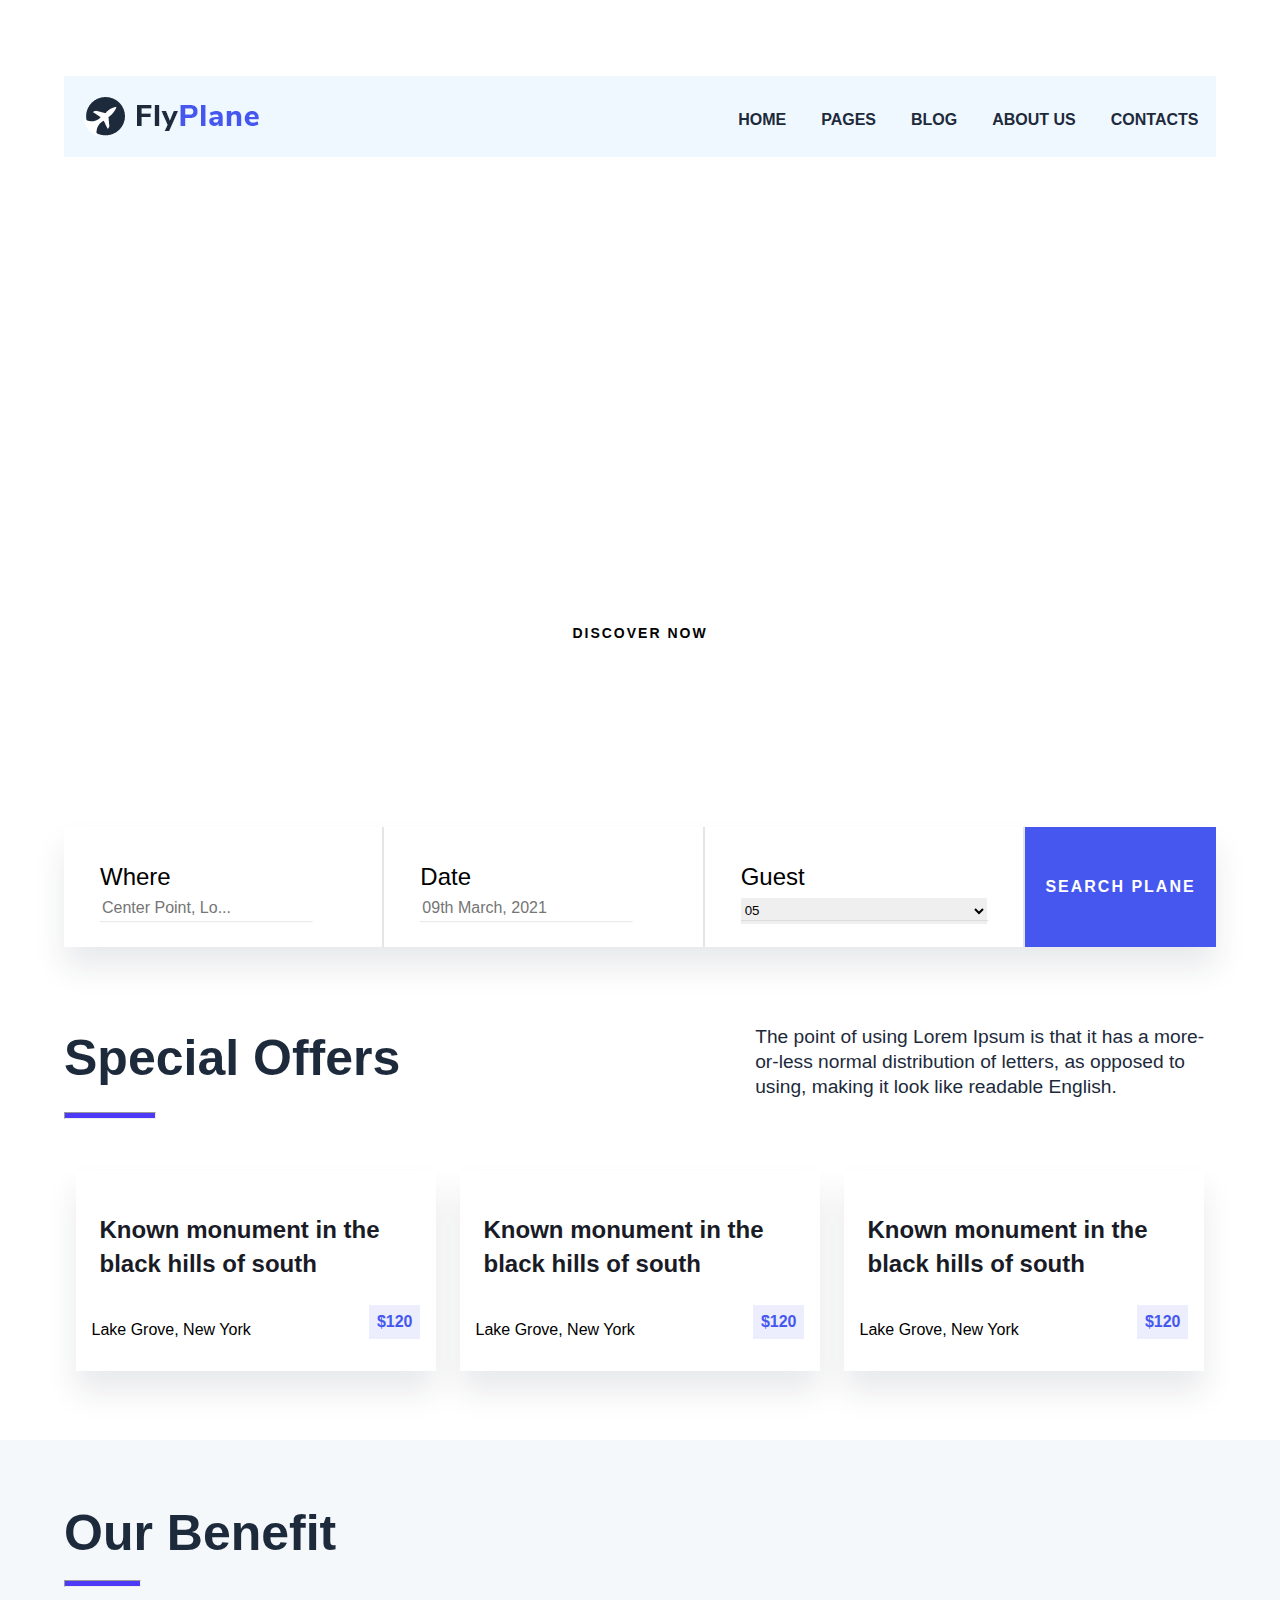
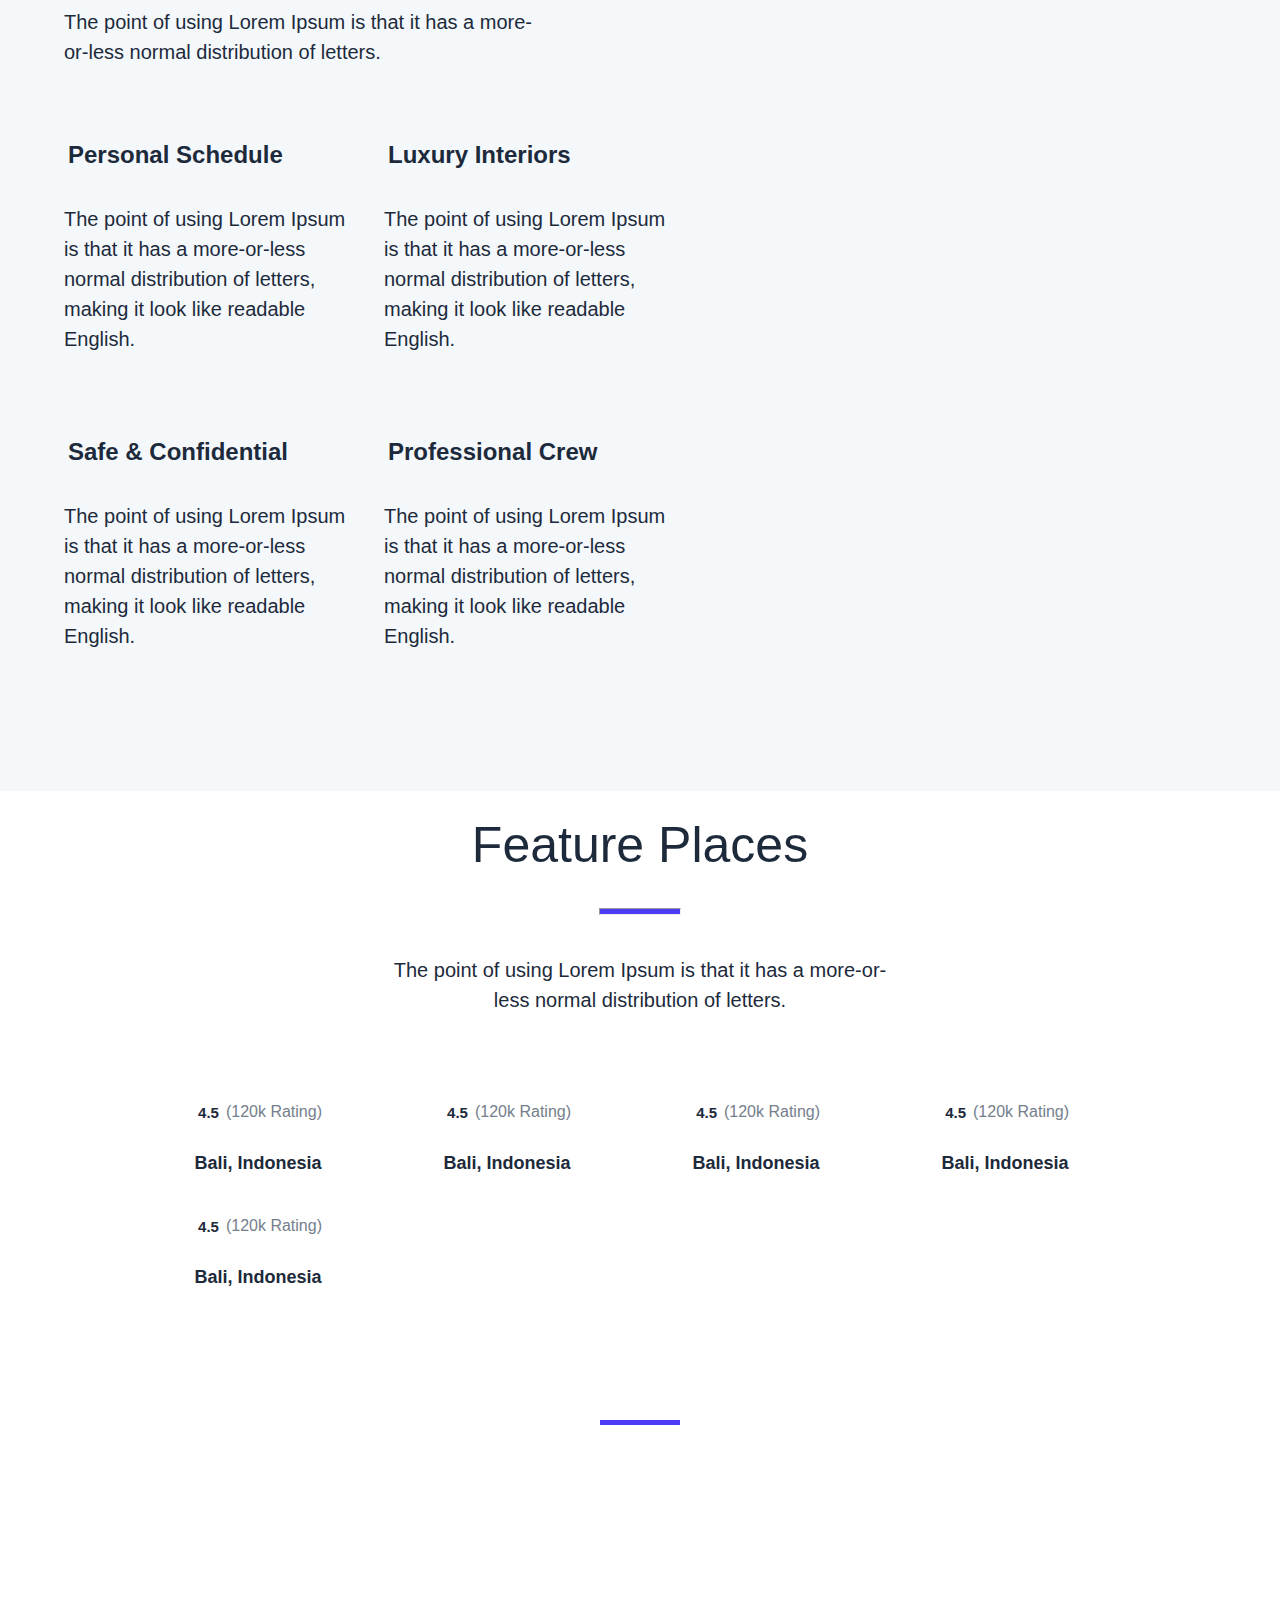
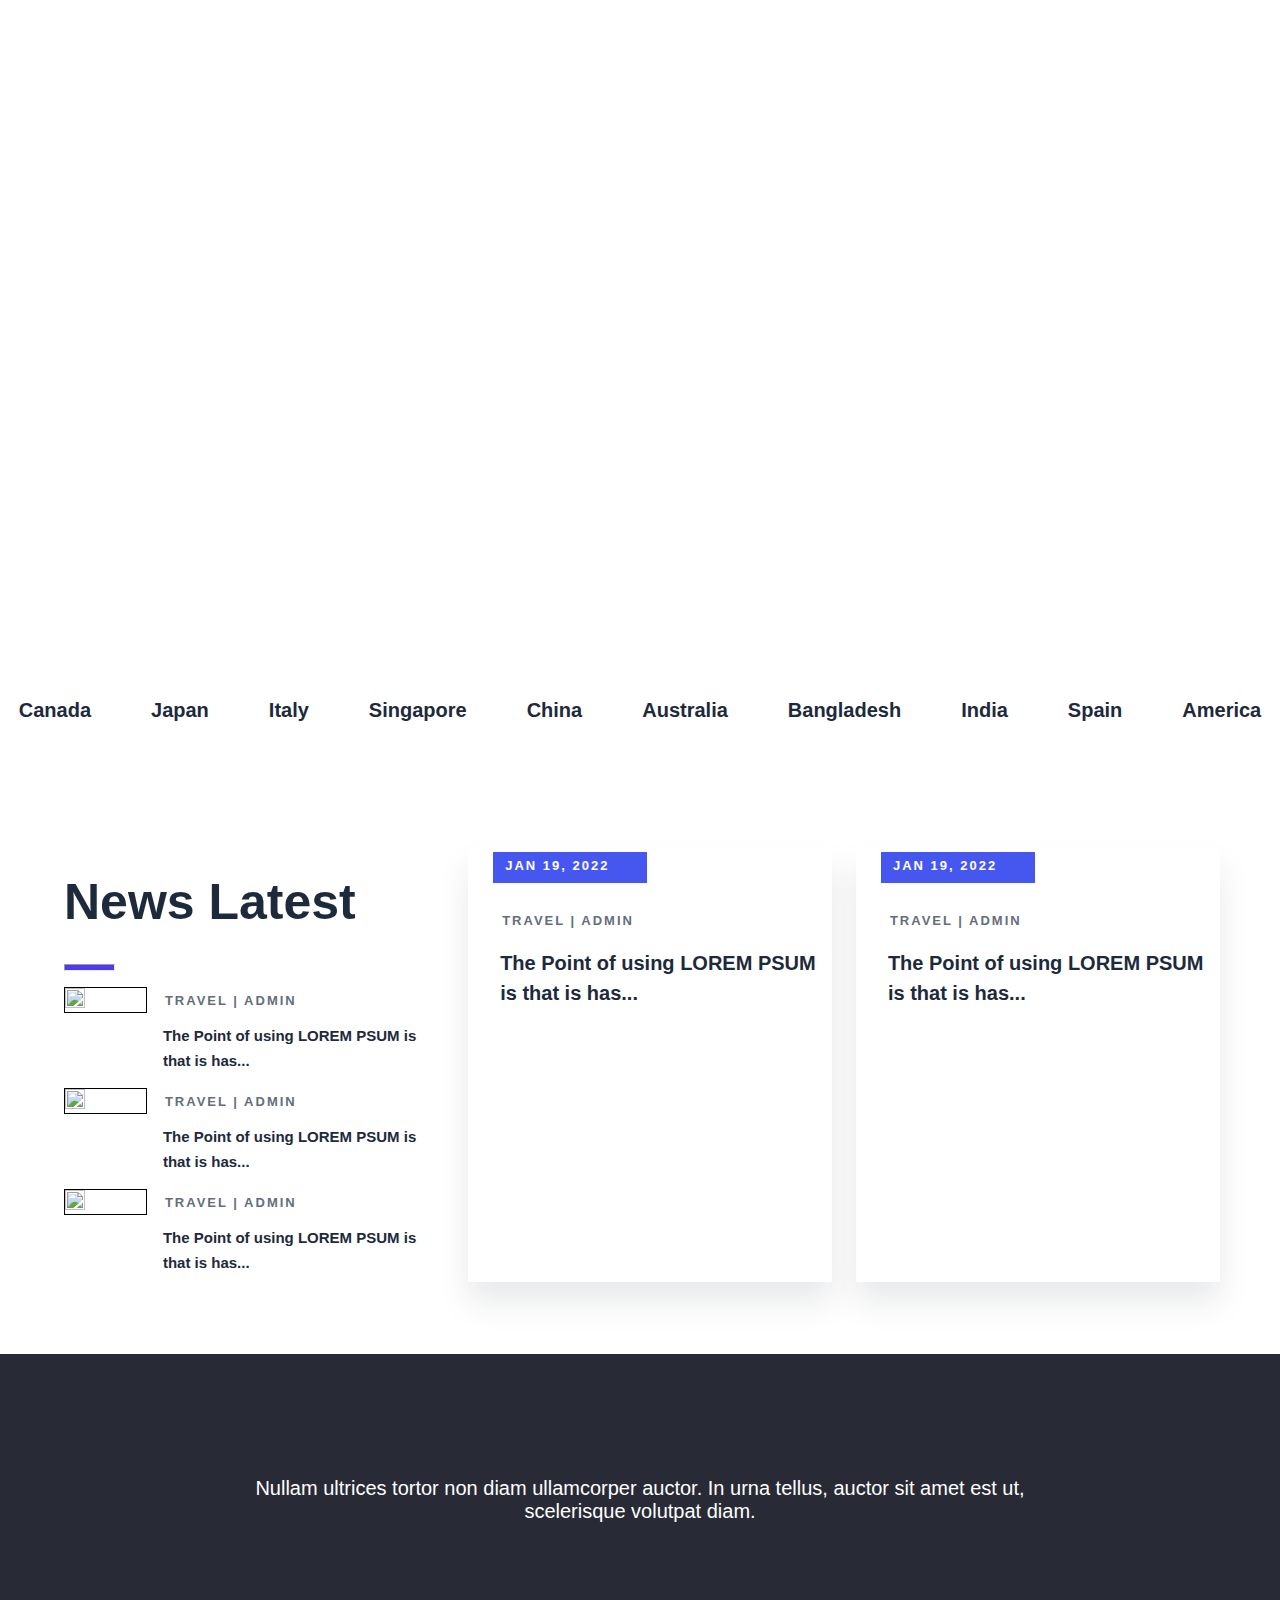
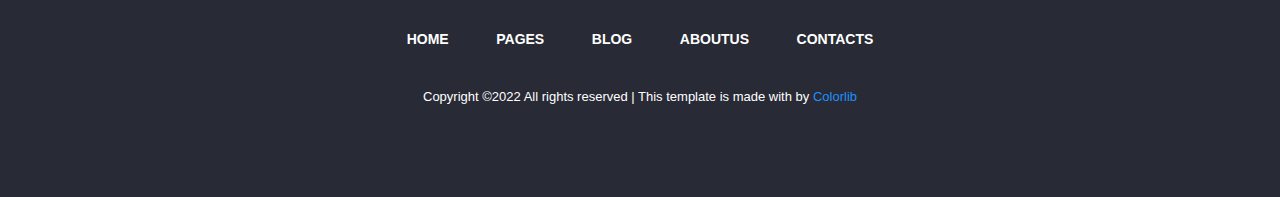
==== commit 3058492e: "all components made responsive only slide show is left" ====
--- a/index.html
+++ b/index.html
@@ -30,7 +30,13 @@
                 alt="">
             <div id="navlinks">
                 <a href="index.html">home</a>
-                <a href="pages.html">pages</a>
+                <a href="#">pages
+                    <!-- <ul>
+                    <li><a href="place.html">place</a></li>
+                    <li><a href="placeDetails.html">place details</a></li>
+                    <li><a href="blog.html">blog</a></li>
+                </ul> -->
+            </a>
                 <a href="blog.html">blog</a>
                 <a href="about.html">about us</a>
                 <a href="contact.html">contacts</a>
@@ -213,7 +219,7 @@
             </div>
         </div>
      </div>
-       <!-- feature Places
+       <!-- feature Places -->
         <div class="featurePlace">
             <h3>Feature Places</h3>
             <hr style="background-color:#4d3af7;opacity: 1; width: 5em ;margin: auto; height: 5px;margin-top: -1em;">
@@ -290,15 +296,15 @@
                         </span>
                     </div>
                 </div> 
-                <!--radio buttons-->
+            <!--radio buttons-->
                 <!-- <input type="radio" name="choice" id="rd-btn1" class="featureSS">
                 <input type="radio" name="choice" id="rd-btn2" class="featureSS">
                 <input type="radio" name="choice" id="rd-btn3" class="featureSS">
                 <input type="radio" name="choice" id="rd-btn4" class="featureSS">
                 <input type="radio" name="choice" id="rd-btn5" class="featureSS">
-            </div> --> 
-       
-        <!-- <div class="destinationGallery">
+            </div> -->
+            </div>
+        <div class="destinationGallery">
             <div id="destinationGallery">
                 <h1>Destination Gallery</h1>
                 <hr
@@ -311,8 +317,8 @@
             </div>
         </div>
         
-    </div>  -->
-            <!-- <div id="countrydispSS">
+    </div>
+               <div id="countrydispSS">
                 <div id="country1">
                     <h5>Canada</h5>
                 </div>
@@ -344,12 +350,12 @@
                     <h5>America</h5>
                 </div>
             </div> 
-        </div>-->
+        </div>
          <div class="news">
             <div>
             <div id="newsFeed">
                 <h1>News Latest</h1>
-                <hr style="background-color:#4d3af7;opacity: 1; width: 13%; height: 5px;margin-top: -.5em;">
+                <hr style="background-color:#4d3af7;opacity: 1; width: 13%; height: 5px;margin-top: 2em; margin-bottom: 2em;">
 
                 <div id="newsTiles">
                     <img src="https://preview.colorlib.com/theme/flyplane/img/latest/xlr-1.jpg.pagespeed.ic.EQwjERLRmQ.webp"
@@ -377,7 +383,7 @@
                 </div>
             </div>
         </div>
-
+        <div class="bigTiles">
             
                 <div id="bigTiles">
                     <img src="https://preview.colorlib.com/theme/flyplane/img/blog/xlatest-1.jpg.pagespeed.ic.CBu1ZDXT4r.webp"
@@ -399,10 +405,10 @@
                         <p>The Point of using LOREM PSUM is that is has...</p>
                     </div>
                 </div>
-            
+            </div>
 
         </div>  
-        <!-- <footer>
+        <footer>
             <div class="footer">
                 <img src="https://preview.colorlib.com/theme/flyplane/img/xfooter-logo.png.pagespeed.ic.NCNGXFtHK8.webp"
                     alt="">
@@ -430,7 +436,7 @@
                     </span> by <a href="colo.com">Colorlib</a></p>
             </div>
 
-        </footer> --> 
+        </footer> 
         <script src="https://kit.fontawesome.com/238c47354a.js" crossorigin="anonymous"></script>
 </body>
 
--- a/index.css
+++ b/index.css
@@ -4,7 +4,7 @@
   overflow-x: hidden;
   font-family: "Nunito Sans", sans-serif;
 }
-
+/*large screen*/
 @media screen and (min-width: 1250px){
   .back {
     background-image: url("https://preview.colorlib.com/theme/flyplane/img/hero.jpg");
@@ -393,6 +393,7 @@
     flex-direction: row;
     flex-wrap: wrap;
     width: 80%;
+    margin: auto;
   }
   #fpSlideShowCard > img {
     margin-left: 1em;
@@ -457,7 +458,7 @@
     text-align: center;
     background-repeat: no-repeat;
     margin: 0;
-    border: 1px solid #1d2a3b;
+    /* margin-top: vh; */
   }
   #destinationGallery {
     width: 40%;
@@ -495,6 +496,9 @@
     background-color: #fff;
     display: flex;
     flex-direction: row;
+    width: 80%;
+    justify-content: center;
+    margin: auto;
     /* justify-content: center; */
   }
   #countrydispSS>div>h5{
@@ -508,22 +512,22 @@
   /* News Component */
   .news{
     display: grid;
-    grid-template-columns: 33% 33% 33%;
+    grid-template-columns:33% 66%;
     column-gap: 1em;
     background-color: rgb(255, 255, 255);
-    padding: 2em;
+    padding: 4em;
   }
   #newsFeed>h1{
     color: #1d2a3b;
     font-size: 50px;
     font-weight: 700;
     position: relative;
-    padding-bottom: 30px;
+    padding-bottom: 0px;
   }
   #newsTiles{
     display: flex;
     flex: auto;
-    margin: 1em;
+    margin: -1em;
     margin-left: 0;
   } 
 #newsText{
@@ -547,12 +551,31 @@
 }
 #newsTiles>img{
   border: 1px solid black;
+  width: 25%;
+  height: min-content;
+}
+.bigTiles{
+  display: grid;
+  grid-template-columns: 50% 50%;
+  column-gap: 1%;
 }
 #bigTiles{
-  padding: 45px 45px 40px 40px;
+  /* padding: 40px 40px 35px 35px; */
+  margin: .5em;
+  box-shadow: 0px 20px 30px rgb(29 42 59 / 10%);;
+}
+#bigTiles>img{
+  width: 100%
 }
 #bigTiles>#newsText{
   padding-left: 1em;
+}
+#bigTiles>#newsText>p{
+  color: #1d2a3b;
+  font-size: 20px;
+  font-weight: 700;
+  line-height: 30px;
+  width: 100%;
 }
 #newsDate{
   height: 25px;
@@ -615,7 +638,7 @@
     font-weight: bold;
   }
 }
-
+/* medium- large screen */
 @media screen and (max-width:1249px) {
   .back {
     background-image: url("https://preview.colorlib.com/theme/flyplane/img/hero.jpg");
@@ -1073,15 +1096,14 @@
     text-align: center;
     background-repeat: no-repeat;
     margin: 0;
-    border: 1px solid #1d2a3b;
   }
   #destinationGallery {
-    width: 40%;
+    width: 50%;
     margin: auto;
   }
   #destinationGallery > h1 {
     color: #ffffff;
-    font-size: 50px;
+    font-size: 45px;
     font-weight: 700;
     position: relative;
     padding-bottom: 30px;
@@ -1104,13 +1126,14 @@
     padding: auto;
     color: #ffffff;
     padding: 300px 40px 280px;
-    font-size: 200px;
+    font-size: 160px;
     width: fit-content;
   }
   #countrydispSS {
     background-color: #fff;
     display: flex;
     flex-direction: row;
+    width: 80%;
     /* justify-content: center; */
   }
   #countrydispSS>div>h5{
@@ -1121,20 +1144,88 @@
     padding: 20px 30px 20px;
 
   }
-  /* News Component */
-  .news{
+   /* News Component */
+   .news{
+    display: grid;
+    grid-template-columns:33% 66%;
+    column-gap: 1em;
+    background-color: rgb(255, 255, 255);
+    padding: 4em;
+  }
+  #newsFeed>h1{
+    color: #1d2a3b;
+    font-size: 50px;
+    font-weight: 700;
+    position: relative;
+    padding-bottom: 0px;
+  }
+  #newsTiles{
     display: flex;
     flex: auto;
-    background-color: aquamarine;
-    padding: 2em;
-  }
-  #newsTiles{
-    display: flex;
-    flex: auto;
-    margin: 1em;
+    margin: -1em;
     margin-left: 0;
-  }
-  #newsTiles
+  } 
+#newsText{
+  margin: 1em;
+}
+#newsText>h2{
+        margin-left: 2px;
+        margin-bottom: 8px;
+        color: #646E7A;
+        font-weight: 700;
+        font-size: 13px;
+        letter-spacing: 2px;
+        margin-top: -10px;
+}
+#newsText>p{
+  color: #1d2a3b;
+    font-size: 15px;
+    font-weight: 700;
+    line-height: 25px;
+    width: 100%;
+}
+#newsTiles>img{
+  border: 1px solid black;
+  width: 25%;
+  height: min-content;
+}
+.bigTiles{
+  display: grid;
+  grid-template-columns: 50% 50%;
+  column-gap: 1%;
+}
+#bigTiles{
+  /* padding: 40px 40px 35px 35px; */
+  margin: .5em;
+  box-shadow: 0px 20px 30px rgb(29 42 59 / 10%);;
+}
+#bigTiles>img{
+  width: 100%
+}
+#bigTiles>#newsText{
+  padding-left: 1em;
+}
+#bigTiles>#newsText>p{
+  color: #1d2a3b;
+  font-size: 20px;
+  font-weight: 700;
+  line-height: 30px;
+  width: 100%;
+}
+#newsDate{
+  height: 25px;
+  width: 130px;
+  background-color: #4657F0;
+  position: relative;
+  left: 25px;
+  top: -24px;
+  line-height: 1.5;
+  padding: 4px 12px 2px;
+  color: rgb(255, 255, 255);
+  letter-spacing: 2px;
+  font-size: 13px;
+  font-weight: 700;  
+}
   /* footer */
   footer{
     background-color:rgb(40, 42, 53);
@@ -1182,8 +1273,7 @@
     font-weight: bold;
   }
 }
-/**/
-
+/* medium screen */
 @media only screen and (max-width: 1050px) {
   .back {
     background-image: url("https://preview.colorlib.com/theme/flyplane/img/hero.jpg");
@@ -1593,12 +1683,12 @@
     background-repeat: no-repeat;
   }
   #destinationGallery {
-    width: 40%;
+    width: 55%;
     margin: auto;
   }
   #destinationGallery > h1 {
     color: #ffffff;
-    font-size: 50px;
+    font-size: 35px;
     font-weight: 700;
     position: relative;
     padding-bottom: 30px;
@@ -1638,6 +1728,90 @@
     padding: 20px 30px 20px;
 
   }
+   /* News Component */
+   .news{
+    display: grid;
+    grid-template-columns:100%;
+    column-gap: 0em;
+    row-gap: 1em;
+    background-color: rgb(255, 255, 255);
+    padding: 4em;
+  }
+  #newsFeed>h1{
+    color: #1d2a3b;
+    font-size: 50px;
+    font-weight: 700;
+    position: relative;
+    padding-bottom: 0px;
+  }
+  #newsTiles{
+    display: flex;
+    flex: auto;
+    margin: 1em;
+    margin-left: 0;
+  } 
+#newsText{
+  margin: 1em;
+}
+#newsText>h2{
+        margin-left: 2px;
+        margin-bottom: 8px;
+        color: #646E7A;
+        font-weight: 700;
+        font-size: 13px;
+        letter-spacing: 2px;
+        margin-top: 10px;
+}
+#newsText>p{
+  color: #1d2a3b;
+    font-size: 15px;
+    font-weight: 700;
+    line-height: 25px;
+    width: 100%;
+}
+#newsTiles>img{
+  border: 1px solid black;
+  width: 25%;
+  height: min-content;
+}
+.bigTiles{
+  display: grid;
+  grid-template-columns: 50% 50%;
+  column-gap: 1%;
+}
+#bigTiles{
+  /* padding: 40px 40px 35px 35px; */
+  margin: .5em;
+  box-shadow: 0px 20px 30px rgb(29 42 59 / 10%);;
+}
+#bigTiles>img{
+  width: 100%
+}
+#bigTiles>#newsText{
+  padding-left: 1em;
+}
+#bigTiles>#newsText>p{
+  color: #1d2a3b;
+  font-size: 20px;
+  font-weight: 700;
+  line-height: 30px;
+  width: 100%;
+}
+#newsDate{
+  height: 25px;
+  width: 130px;
+  background-color: #4657F0;
+  position: relative;
+  left: 25px;
+  top: -24px;
+  line-height: 1.5;
+  padding: 4px 12px 2px;
+  color: rgb(255, 255, 255);
+  letter-spacing: 2px;
+  font-size: 13px;
+  font-weight: 700;  
+
+}
   footer {
     background-color: rgb(25, 27, 38);
     width: 100%;
@@ -1686,6 +1860,7 @@
     font-weight: bold;
   }
 }
+/* small medium screen */
 @media screen and (max-width: 650px) {
   .back {
     background-image: url("https://preview.colorlib.com/theme/flyplane/img/hero.jpg");
@@ -1708,7 +1883,7 @@
     margin-left: auto;
     margin-right: auto;
     margin-bottom: 2em;
-    margin-top: 2em;
+    margin-top: 0em;
   }
   .navbar > img {
     padding: 20px;
@@ -2107,15 +2282,15 @@
     background-repeat: no-repeat;
   }
   #destinationGallery {
-    width: 40%;
+    width: 70%;
     margin: auto;
   }
   #destinationGallery > h1 {
     color: #ffffff;
-    font-size: 10px;
+    font-size: 30px;
     font-weight: 700;
     position: relative;
-    padding-bottom: 30px;
+    padding-bottom: 20px;
     margin: auto;
   }
   #destinationGallery > h3 {
@@ -2134,8 +2309,8 @@
     margin: auto;
     padding: auto;
     color: #ffffffe0;
-    /* padding: 10% 40px 10%px; */
-    font-size: 40px;
+    padding: 300px 30px 40px;
+    font-size: 75px;
     width: 90%;
   }
   #countrydispSS {
@@ -2152,6 +2327,91 @@
     padding: 20px 30px 20px;
 
   }
+   /* News Component */
+   .news{
+    display: grid;
+    grid-template-columns:100%;
+    column-gap: 1em;
+    row-gap: 1em;
+    background-color: rgb(255, 255, 255);
+    padding: 4em;
+  }
+  #newsFeed>h1{
+    color: #1d2a3b;
+    font-size: 50px;
+    font-weight: 700;
+    position: relative;
+    padding-bottom: 0px;
+  }
+  #newsTiles{
+    display: flex;
+    flex: auto;
+    margin: 1em;
+    margin-left: 0;
+  } 
+#newsText{
+  margin: 1em;
+}
+#newsText>h2{
+        margin-left: 2px;
+        margin-bottom: 8px;
+        color: #646E7A;
+        font-weight: 700;
+        font-size: 13px;
+        letter-spacing: 2px;
+        margin-top: 10px;
+}
+#newsText>p{
+  color: #1d2a3b;
+    font-size: 15px;
+    font-weight: 700;
+    line-height: 25px;
+    width: 100%;
+}
+#newsTiles>img{
+  border: 1px solid black;
+  width: 25%;
+  height: min-content;
+}
+.bigTiles{
+  display: grid;
+  grid-template-columns: 100%;
+  row-gap: 1%;
+  column-gap: 1%;
+}
+#bigTiles{
+  /* padding: 40px 40px 35px 35px; */
+  margin: .5em;
+  box-shadow: 0px 20px 30px rgb(29 42 59 / 10%);;
+}
+#bigTiles>img{
+  width: 100%
+}
+#bigTiles>#newsText{
+  padding-left: 1em;
+}
+#bigTiles>#newsText>p{
+  color: #1d2a3b;
+  font-size: 20px;
+  font-weight: 700;
+  line-height: 30px;
+  width: 100%;
+}
+#newsDate{
+  height: 25px;
+  width: 130px;
+  background-color: #4657F0;
+  position: relative;
+  left: 25px;
+  top: -24px;
+  line-height: 1.5;
+  padding: 4px 12px 2px;
+  color: rgb(255, 255, 255);
+  letter-spacing: 2px;
+  font-size: 13px;
+  font-weight: 700;  
+  text-align: center;
+}
   /* footer */
   footer {
     background-color: rgb(25, 27, 38);
@@ -2200,7 +2460,9 @@
     font-weight: bold;
   }
 }
+/* small screen */
 @media screen and (max-width: 340px) {
+
   .navbar {
     background-color: aliceblue;
     display:flex;
@@ -2209,7 +2471,7 @@
     margin-left: 0em;
     margin-right: 0em;
     margin-bottom: 2em;
-    margin-top: 1em;
+    margin-top: 0em;
   }
   .navbar > img {
     padding: 0px;
@@ -2582,49 +2844,29 @@
     text-decoration: none;
   }
   /* Destination Gallery */
-  .destinationGallery {
-    background-image: url("https://preview.colorlib.com/theme/flyplane/img/gallery/gallery-bg.jpg");
-    padding: 40px 25px 40px;
-    text-align: center;
-    background-repeat: no-repeat;
-  }
+ 
   #destinationGallery {
-    width: 40%;
-    margin: auto;
-  }
-  #destinationGallery > h1 {
-    color: #ffffff;
-    font-size: 50px;
-    font-weight: 700;
-    position: relative;
-    padding-bottom: 30px;
-    margin: auto;
-  }
-  #destinationGallery > h3 {
-    font-size: 20px;
-    line-height: 30px;
-    color: #ffffff;
-    font-weight: 400;
-  }
-  .countryDisp {
-    background-image: url("https://preview.colorlib.com/theme/flyplane/img/gallery/gp-1.jpg");
-    height: 680px;
-    width: 90%;
-    margin: auto;
+    width: 100%;
+    
+  }
+
+  .countryDisp { 
+    width: 100%;
   }
   .countryDisp > h1 {
     margin: auto;
     padding: auto;
     color: #ffffff;
-    padding: 300px 40px 280px;
-    font-size: 120px;
-    width: fit-content;
+    padding: 300px 20px 280px;
+    font-size: 50px;
+    width: 80%;
   }
   #countrydispSS {
     background-color: #fff;
     display: flex;
-    flex-direction: row;
+    flex-wrap: wrap;
     justify-content: center;
+    width: 80%;
   }
   #countrydispSS>div>h5{
     font-size: 20px;
@@ -2634,52 +2876,23 @@
     padding: 20px 30px 20px;
 
   }
-  footer {
-    background-color: rgb(25, 27, 38);
-    width: 100%;
-  }
-  .footer {
-    max-width: 800px;
-    margin-left: auto;
-    margin-right: auto;
-    color: #fff;
-    text-align: center;
-    padding: 4em;
-    font-size: 20px;
-     
-  }
-  #socialhandles {
-    margin-top: 2em;
-  }
-  #socialhandles > a {
-    margin-left: 0.5em;
-    color: whitesmoke;
-    border-radius: 2em;
-  }
-  #socialhandles > a:hover {
-    margin-left: 0.5em;
-    color: blueviolet;
-    border-radius: 1em;
-  }
-  #linksfooter {
-    margin-top: 2em;
-    margin-bottom: 2em;
-  }
-  #linksfooter ~ p {
-    font-size: 13px;
-  }
-  p > a {
-    text-decoration: none;
-    color: Dodgerblue;
-  }
-  #linksfooter > a {
-    text-decoration: none;
-    color: #fff;
-    margin-left: 1.5em;
-    margin-right: 1.5em;
-    font-size: 14px;
-
-    font-weight: bold;
-  }
-
-}
+   /* News Component */
+   #newsDate{
+    height: auto;
+    width: 75%;
+    left: 12%;
+    top: -14px;
+    line-height: 1.2;
+    padding: 2px 4px 1px;
+    color: rgb(255, 255, 255);
+    font-size: 8px;
+    font-weight:550;
+    text-align: center;  
+    
+  }
+/* footer */
+  .footer>img{
+    width:100%;
+  }
+ 
+}
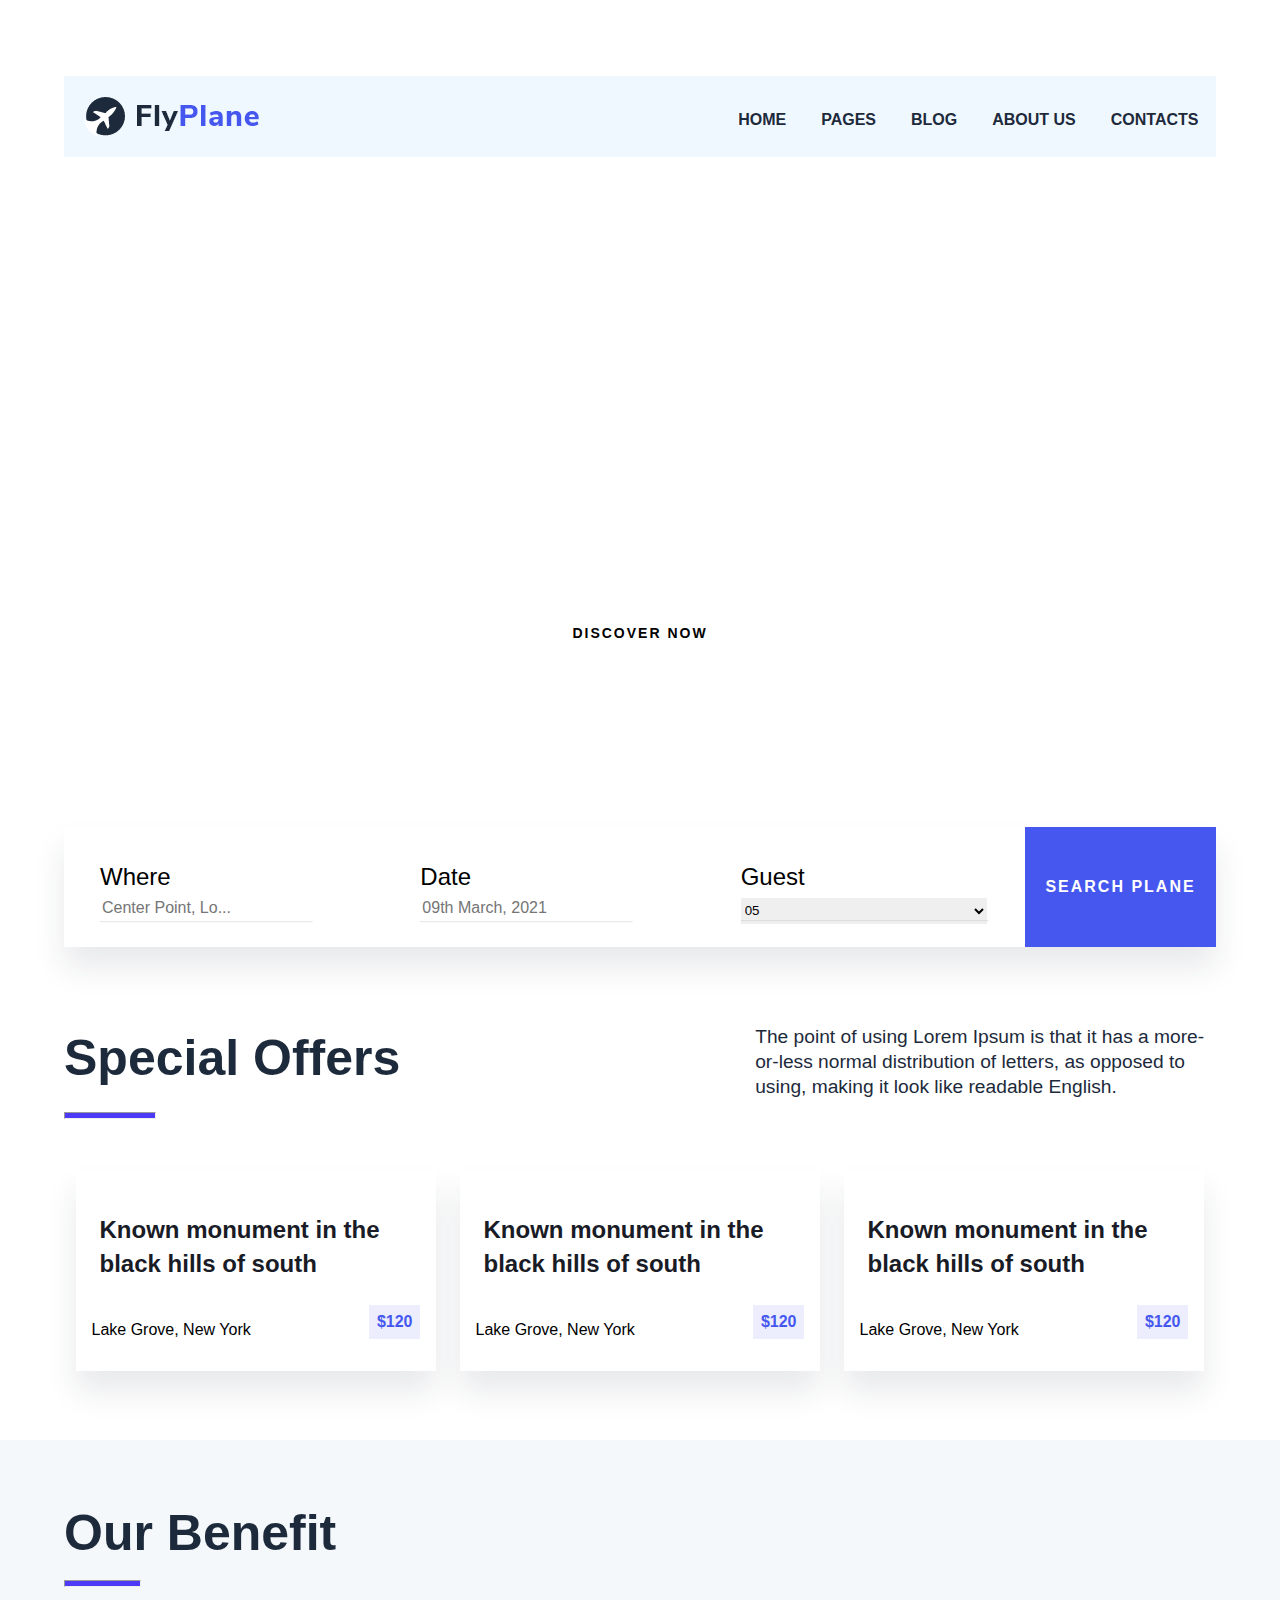
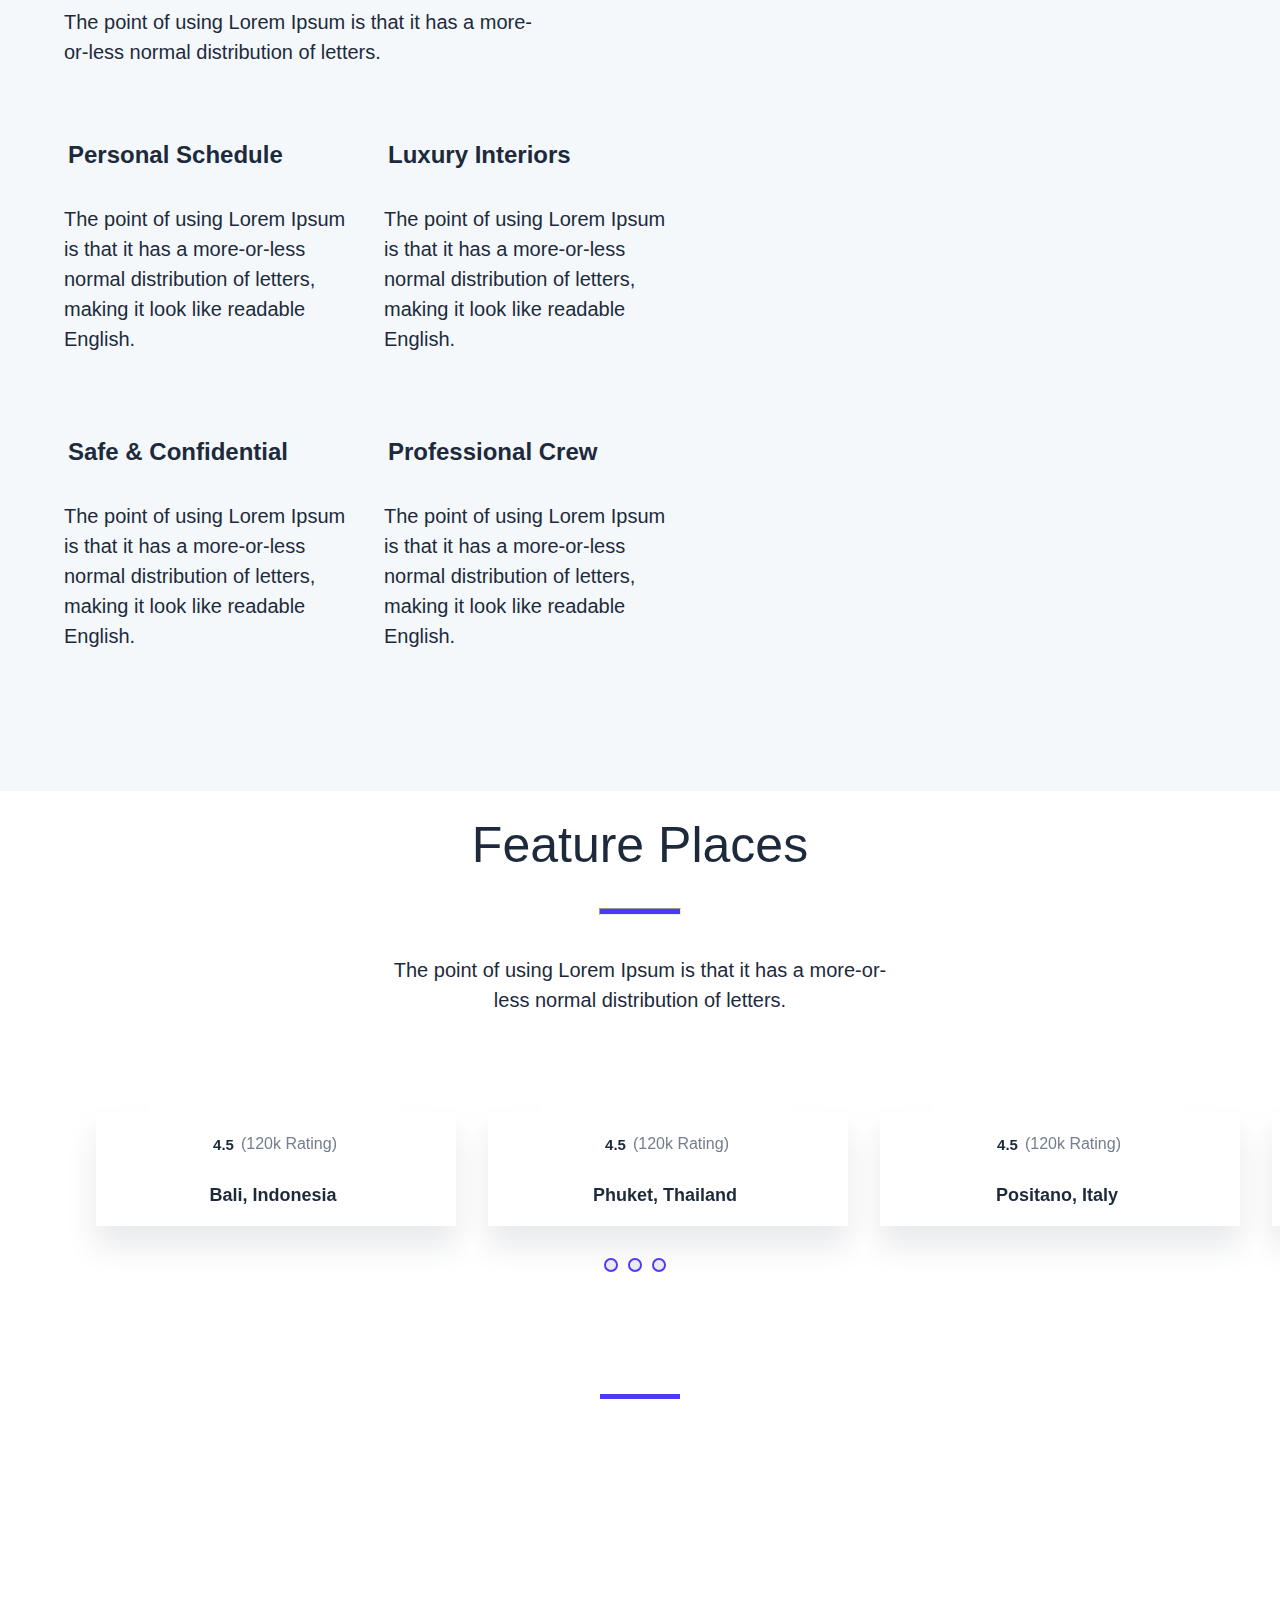
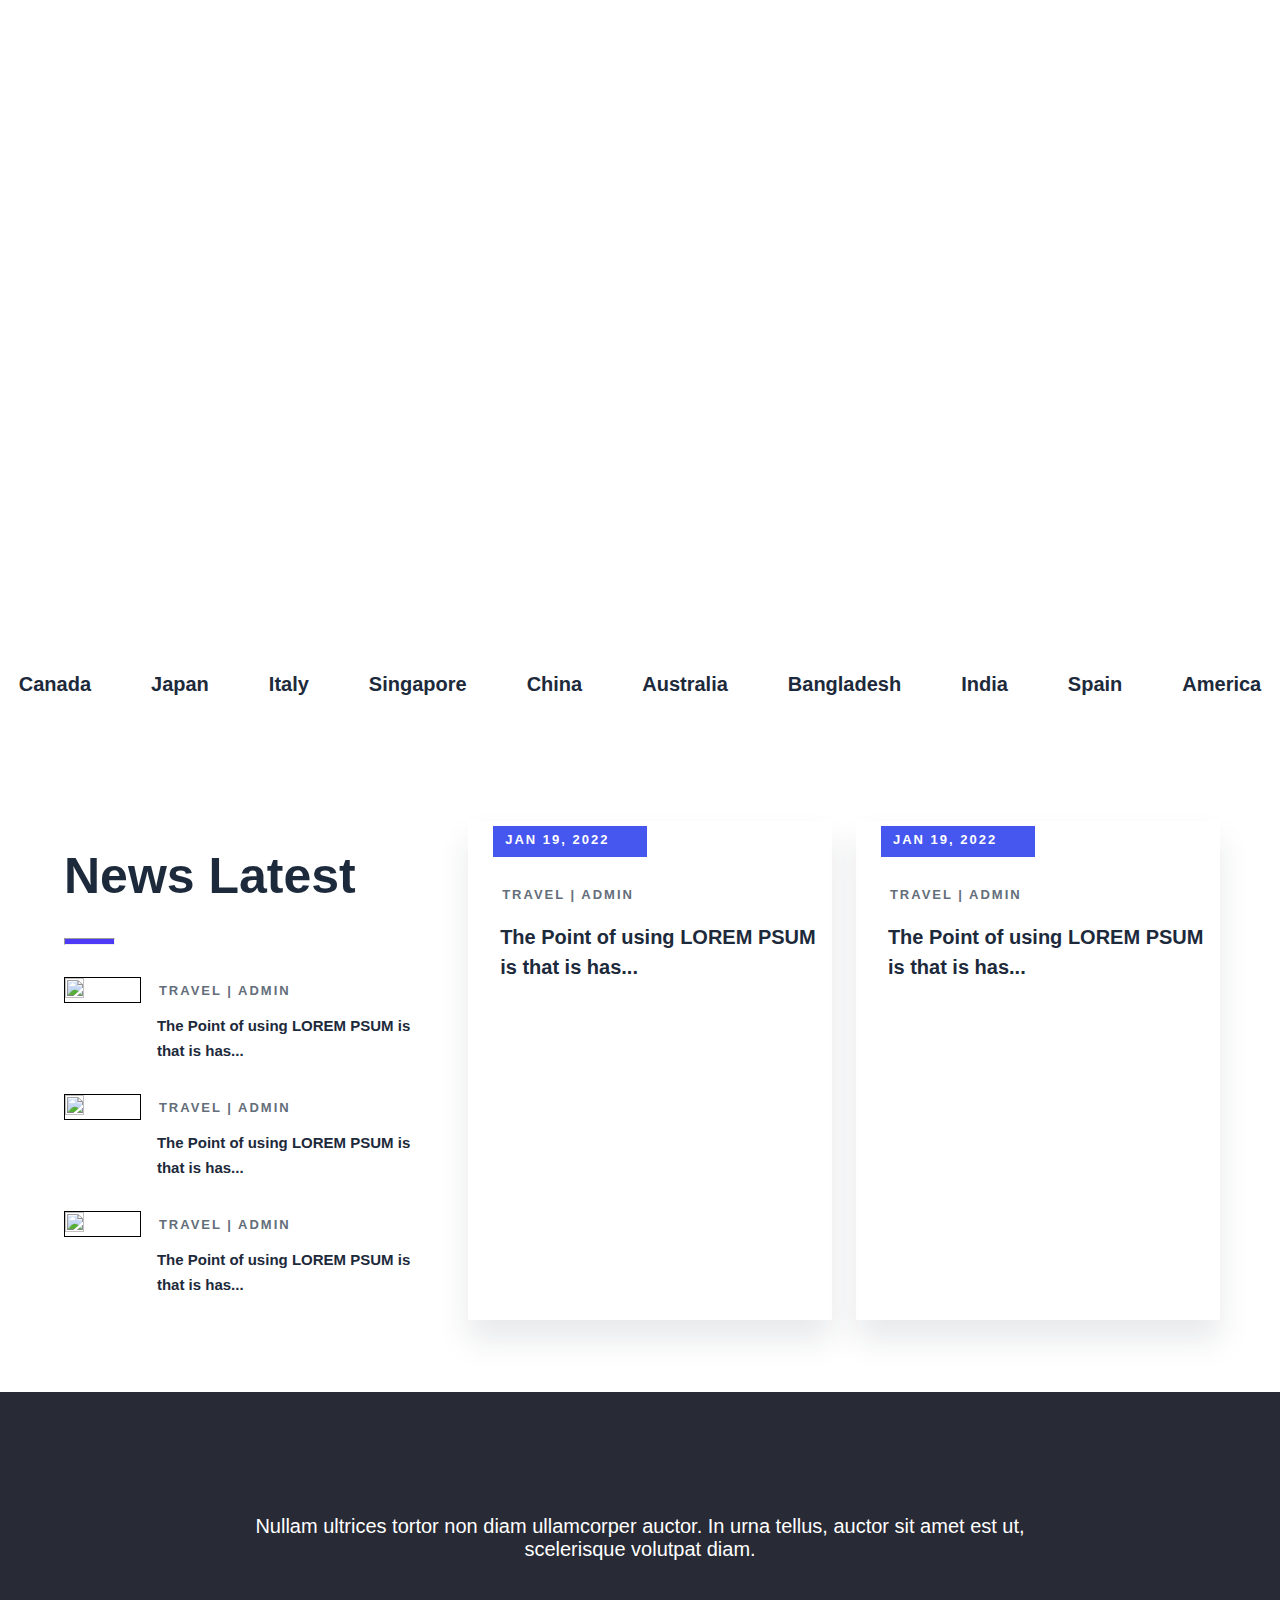
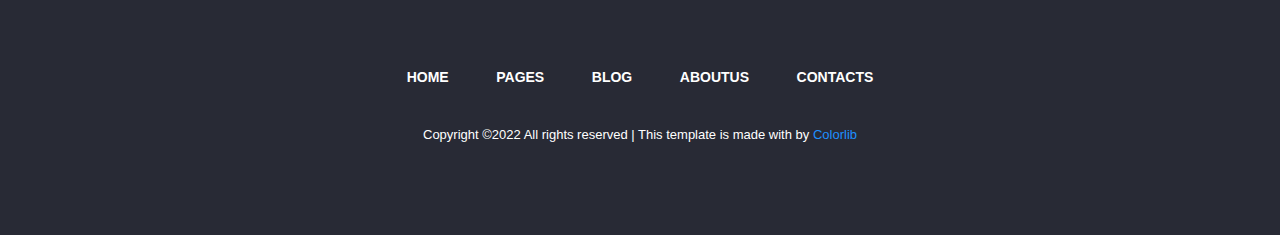
==== commit e2c6bc59: "all components made responsive only slide show mannual one css optimized" ====
--- a/index.html
+++ b/index.html
@@ -224,85 +224,92 @@
             <h3>Feature Places</h3>
             <hr style="background-color:#4d3af7;opacity: 1; width: 5em ;margin: auto; height: 5px;margin-top: -1em;">
             <h4>The point of using Lorem Ipsum is that it has a more-or-less normal distribution of letters.</h4>
-            <div class="featurePlace_slideShow">
-                <div id="fpSlideShowCard">
-                    <img src="https://preview.colorlib.com/theme/flyplane/img/feature/xfeature-2.jpg.pagespeed.ic.oJRUr5TqYB.webp"
-                        alt="">
-                    <div id="fpCardDeatail">
-                        <span>
-                            <h1 style="margin: 0; padding: 0;">4.5</h1><i class="fas fa-star"></i>
-                            <p>(120k Rating)</p>
-                        </span>
-                        <span>
-                            <h5 style="margin: 0; padding: 0;"><a href="#"><i class="fas fa-map-marker-alt"></i>Bali,
-                                    Indonesia<i class="fas fa-long-arrow-alt-right fa-lg"></i></a></h5>
-                        </span>
-                    </div>
-
-                </div>
-                <div id="fpSlideShowCard">
-                    <img src="https://preview.colorlib.com/theme/flyplane/img/feature/xfeature-3.jpg.pagespeed.ic.0nm_oNOsNK.webp"
-                        alt="">
-                    <div id="fpCardDeatail">
-                        <span>
-                            <h1 style="margin: 0; padding: 0;">4.5</h1><i class="fas fa-star"></i>
-                            <p>(120k Rating)</p>
-                        </span>
-                        <span>
-                            <h5 style="margin: 0; padding: 0;"><a href="#"><i class="fas fa-map-marker-alt"></i>Bali,
-                                    Indonesia<i class="fas fa-long-arrow-alt-right fa-lg"></i></a></h5>
-                        </span>
-                    </div>
-                </div>
-                <div id="fpSlideShowCard">
-                    <img src="https://preview.colorlib.com/theme/flyplane/img/feature/xfeature-4.jpg.pagespeed.ic.yEsa0tiqMV.webp"
-                        alt="">
-                    <div id="fpCardDeatail">
-                        <span>
-                            <h1 style="margin: 0; padding: 0;">4.5</h1><i class="fas fa-star"></i>
-                            <p>(120k Rating)</p>
-                        </span>
-                        <span>
-                            <h5 style="margin: 0; padding: 0;"><a href="#"><i class="fas fa-map-marker-alt"></i>Bali,
-                                    Indonesia<i class="fas fa-long-arrow-alt-right fa-lg"></i></a></h5>
-                        </span>
-                    </div>
-                </div>
-                <div id="fpSlideShowCard">
-                    <img src="https://preview.colorlib.com/theme/flyplane/img/feature/xfeature-1.jpg.pagespeed.ic.AoE9hikUS_.webp"
-                        alt="">
-                    <div id="fpCardDeatail">
-                        <span>
-                            <h1 style="margin: 0; padding: 0;">4.5</h1><i class="fas fa-star"></i>
-                            <p>(120k Rating)</p>
-                        </span>
-                        <span>
-                            <h5 style="margin: 0; padding: 0;"><a href="#"><i class="fas fa-map-marker-alt"></i>Bali,
-                                    Indonesia<i class="fas fa-long-arrow-alt-right fa-lg"></i></a></h5>
-                        </span>
-                    </div>
-                </div>
-               <div id="fpSlideShowCard">
-                    <img src="https://preview.colorlib.com/theme/flyplane/img/feature/xfeature-4.jpg.pagespeed.ic.yEsa0tiqMV.webp"
-                        alt="">
-                    <div id="fpCardDeatail">
-                        <span>
-                            <h1 style="margin: 0; padding: 0;">4.5</h1><i class="fas fa-star"></i>
-                            <p>(120k Rating)</p>
-                        </span>
-                        <span>
-                            <h5 style="margin: 0; padding: 0;"><a href="#"><i class="fas fa-map-marker-alt"></i>Bali,
-                                    Indonesia <i class="fas fa-long-arrow-alt-right fa-lg"></i></a></h5>
-                        </span>
-                    </div>
-                </div> 
-            <!--radio buttons-->
-                <!-- <input type="radio" name="choice" id="rd-btn1" class="featureSS">
+                <!-- radio buttons-->
+                <input type="radio" name="choice" id="rd-btn1" class="featureSS">
                 <input type="radio" name="choice" id="rd-btn2" class="featureSS">
                 <input type="radio" name="choice" id="rd-btn3" class="featureSS">
                 <input type="radio" name="choice" id="rd-btn4" class="featureSS">
                 <input type="radio" name="choice" id="rd-btn5" class="featureSS">
-            </div> -->
+            <div class="featurePlace_slideShow">
+             <div class="fpSlider">
+                <div  id="fpSlideShowCard" class="first">
+                    <img src="https://preview.colorlib.com/theme/flyplane/img/feature/xfeature-2.jpg.pagespeed.ic.oJRUr5TqYB.webp"
+                        alt="">
+                    <div id="fpCardDeatail">
+                        <span>
+                            <h1 style="margin: 0; padding: 0;">4.5</h1><i class="fas fa-star"></i>
+                            <p>(120k Rating)</p>
+                        </span>
+                        <span>
+                            <h5 style="margin: 0; padding: 0;"><a href="#"><i class="fas fa-map-marker-alt"></i>Bali,
+                                    Indonesia<i class="fas fa-long-arrow-alt-right fa-lg"></i></a></h5>
+                        </span>
+                    </div>
+                </div>
+                <div  id="fpSlideShowCard" >
+                    <img src="https://preview.colorlib.com/theme/flyplane/img/feature/xfeature-3.jpg.pagespeed.ic.0nm_oNOsNK.webp"
+                        alt="">
+                    <div id="fpCardDeatail">
+                        <span>
+                            <h1 style="margin: 0; padding: 0;">4.5</h1><i class="fas fa-star"></i>
+                            <p>(120k Rating)</p>
+                        </span>
+                        <span>
+                            <h5 style="margin: 0; padding: 0;"><a href="#"><i class="fas fa-map-marker-alt"></i>Phuket,
+                                    Thailand<i class="fas fa-long-arrow-alt-right fa-lg"></i></a></h5>
+                        </span>
+                    </div>
+                </div>
+                <div  id="fpSlideShowCard" >
+                    <img src="https://preview.colorlib.com/theme/flyplane/img/feature/xfeature-4.jpg.pagespeed.ic.yEsa0tiqMV.webp"
+                        alt="">
+                    <div id="fpCardDeatail">
+                        <span>
+                            <h1 style="margin: 0; padding: 0;">4.5</h1><i class="fas fa-star"></i>
+                            <p>(120k Rating)</p>
+                        </span>
+                        <span>
+                            <h5 style="margin: 0; padding: 0;"><a href="#"><i class="fas fa-map-marker-alt"></i>Positano, Italy<i class="fas fa-long-arrow-alt-right fa-lg"></i></a></h5>
+                        </span>
+                    </div>
+                </div>
+                <div  id="fpSlideShowCard" >
+                    <img src="https://preview.colorlib.com/theme/flyplane/img/feature/xfeature-1.jpg.pagespeed.ic.AoE9hikUS_.webp"
+                        alt="">
+                    <div id="fpCardDeatail">
+                        <span>
+                            <h1 style="margin: 0; padding: 0;">4.5</h1><i class="fas fa-star"></i>
+                            <p>(120k Rating)</p>
+                        </span>
+                        <span>
+                            <h5 style="margin: 0; padding: 0;"><a href="#"><i class="fas fa-map-marker-alt"></i>Bali,
+                                    Indonesia<i class="fas fa-long-arrow-alt-right fa-lg"></i></a></h5>
+                        </span>
+                    </div>
+                </div>
+               <div  id="fpSlideShowCard" >
+                    <img src="https://preview.colorlib.com/theme/flyplane/img/feature/xfeature-4.jpg.pagespeed.ic.yEsa0tiqMV.webp"
+                        alt="">
+                    <div id="fpCardDeatail">
+                        <span>
+                            <h1 style="margin: 0; padding: 0;">4.5</h1><i class="fas fa-star"></i>
+                            <p>(120k Rating)</p>
+                        </span>
+                        <span>
+                            <h5 style="margin: 0; padding: 0;"><a href="#"><i class="fas fa-map-marker-alt"></i>Phuket, Thailand<i class="fas fa-long-arrow-alt-right fa-lg"></i></a></h5>
+                        </span>
+                    </div>
+                </div>
+                </div> 
+               
+            </div>
+            <div id="manualBtn">
+                <label for="rd-btn1" class="manualBtn" id="Mbtn1"></label>
+                <label for="rd-btn2" class="manualBtn" id="Mbt2"></label>
+                <label for="rd-btn3" class="manualBtn" id="Mbtn3"></label>
+                <label for="rd-btn4" class="manualBtn" id="Mbtn4"></label>
+                <label for="rd-btn5" class="manualBtn" id="Mbtn5"></label>
+            </div>
             </div>
         <div class="destinationGallery">
             <div id="destinationGallery">
--- a/index.css
+++ b/index.css
@@ -143,7 +143,7 @@
     margin-left: auto;
     margin-right: auto;
     margin-top: -6em;
-    background-color: rgb(229, 229, 229);
+    background-color: rgb(255, 255, 255);
     margin-bottom: 3em;
     box-shadow: 0px 20px 30px rgb(29 42 59 / 10%);
   }
@@ -389,21 +389,90 @@
     text-align: center !important;
   }
   .featurePlace_slideShow {
+    width: 1000px;
+    /* height: 700px; */
+    /* align-items: center; */
+    /* margin: auto; */
+  }
+  .fpSlider{
     display: flex;
     flex-direction: row;
     flex-wrap: wrap;
-    width: 80%;
+    width: 250%;
+    margin: 1em;
+    padding-left: 4em;
+    padding-right: 4em;
+    z-index: 0;
+    transform: translate3d(0,0,0);
+  }
+  
+  .featureSS{
+    color:#f4f8fb;
+    display: none;
+  }
+  input[type="radio"]:checked:before {
+    content: "";
+    display: block;
+    position: relative;
+    top: 0px;
+    left: 0px;
+    width: 6px;
+    height: 6px;
+    border: 3px solid rgb(5, 5, 5);
+    border-radius: 50%;
+   
+  }
+  #manualBtn{
+    display: flex;
+    position: relative;
+    justify-content: center;
+    margin-bottom: 10px;
+  }
+  .manualBtn{
+    border: 2px solid #4d3af7;
+    padding: 5px;
+    margin-right: 10px;
+    border-radius: 10px;
+    cursor: pointer;
+    background: #dfe1e296;
+  }
+  .manualBtn:hover{
+    background-color: #4d3af7;
+  }
+  #rd-btn1:checked~.featurePlace_slideShow>.fpSlider>.first{
+  margin-left: 0%;
+  
+  }
+  #rd-btn2:checked~.featurePlace_slideShow>.fpSlider>.first{
+    margin-left: -20%;
+    
+  }
+  #rd-btn3:checked~.featurePlace_slideShow>.fpSlider>.first{
+    margin-left: -40%;
+  }
+  #Mbtn4{
+    display: none;
+  }
+  #Mbtn5{
+    display: none;
+  }
+  #fpSlideShowCard{
+    width: 360px;
+    margin: 1em;
+    margin-bottom:1em ;
+    box-shadow: 0px 20px 30px rgb(29 42 59 / 10%);
+    transition: 2s;
+  }
+  #fpSlideShowCard>img {
+    margin-left: 0em;
+    width: 100%;
+  }
+  #fpCardDeatail {
+    background: rgb(255, 255, 255);
+    text-align: center;
+    width: 200px;
     margin: auto;
-  }
-  #fpSlideShowCard > img {
-    margin-left: 1em;
-  }
-  #fpCardDeatail {
-    background: #fff;
-    text-align: center;
-    width: calc(100% - 95px);
-    margin-left: 30px;
-    margin-right: 30px;
+    margin-left: 15%;
     margin-top: -30px;
     position: relative;
     z-index: 1;
@@ -490,6 +559,7 @@
     color: #ffffff;
     padding: 300px 40px 280px;
     font-size: 200px;
+    opacity: .7;
     width: fit-content;
   }
   #countrydispSS {
@@ -499,8 +569,8 @@
     width: 80%;
     justify-content: center;
     margin: auto;
-    /* justify-content: center; */
-  }
+  }
+  
   #countrydispSS>div>h5{
     font-size: 20px;
     font-weight: 700;
@@ -527,8 +597,6 @@
   #newsTiles{
     display: flex;
     flex: auto;
-    margin: -1em;
-    margin-left: 0;
   } 
 #newsText{
   margin: 1em;
@@ -1029,19 +1097,92 @@
     text-align: center !important;
   }
   .featurePlace_slideShow {
+    width: 1000px;
+    /* height: 700px; */
+    /* align-items: center; */
+    /* margin: auto; */
+  }
+  .fpSlider{
     display: flex;
     flex-direction: row;
     flex-wrap: wrap;
-  }
-  #fpSlideShowCard > img {
-    margin-left: 1em;
+    width: 250%;
+    margin: 1em;
+    padding-left: 4em;
+    padding-right: 4em;
+    z-index: 0;
+    transform: translate3d(0,0,0);
+  }
+  
+  .featureSS{
+    color:#f4f8fb;
+    display: none;
+  }
+  input[type="radio"]:checked:before {
+    content: "";
+    display: block;
+    position: relative;
+    top: 0px;
+    left: 0px;
+    width: 6px;
+    height: 6px;
+    border: 3px solid rgb(5, 5, 5);
+    border-radius: 50%;
+   
+  }
+  #manualBtn{
+    display: flex;
+    position: relative;
+    justify-content: center;
+    margin-bottom: 10px;
+    
+
+  }
+  .manualBtn{
+    border: 2px solid #4d3af7;
+    padding: 5px;
+    margin-right: 10px;
+    border-radius: 10px;
+    cursor: pointer;
+    background: #dfe1e296;
+  }
+  .manualBtn:hover{
+    background-color: #4d3af7;
+  }
+  #rd-btn1:checked~.featurePlace_slideShow>.fpSlider>.first{
+  margin-left: 0%;
+  
+  }
+  #rd-btn2:checked~.featurePlace_slideShow>.fpSlider>.first{
+    margin-left: -20%;
+    
+  }
+  #rd-btn3:checked~.featurePlace_slideShow>.fpSlider>.first{
+    margin-left: -40%;
+  }
+  #Mbtn4{
+    display: none;
+  }
+  #Mbtn5{
+    display: none;
+  }
+  #fpSlideShowCard{
+    width: 360px;
+    margin: 1em;
+    margin-bottom:1em ;
+    box-shadow: 0px 20px 30px rgb(29 42 59 / 10%);
+    transition: 2s;
+  }
+  #fpSlideShowCard>img {
+    margin-left: 0em;
+    width: 100%;
   }
   #fpCardDeatail {
-    background: #fff;
+    background: rgb(255, 255, 255);
     text-align: center;
-    width: calc(100% - 95px);
-    margin-left: 30px;
-    margin-right: 30px;
+    width: 200px;
+    margin: auto;
+    margin-left: 15%;
     margin-top: -30px;
     position: relative;
     z-index: 1;
@@ -1275,30 +1416,12 @@
 }
 /* medium screen */
 @media only screen and (max-width: 1050px) {
-  .back {
-    background-image: url("https://preview.colorlib.com/theme/flyplane/img/hero.jpg");
-    background-repeat: no-repeat;
-    background-size: cover;
-    background-position: top center;
-    padding-top: 0px;
-    padding-bottom: 235px;
-    justify-content: space-between;
-    margin-bottom: 2em;
-    text-align: center;
-    color: #fff;
-  }
+  
   /* widget */
   .widget {
     display:none;
   }
   .navbar {
-    background-color: white;
-    display: flex;
-    justify-content: space-around;
-    width: 90%;
-    margin-left: auto;
-    margin-right: auto;
-    margin-bottom: 2em;
     margin-top: 0em;
   }
   .navbar > img {
@@ -1314,144 +1437,40 @@
     height: 30px;
     display:block;
     margin-left: auto;
-    /* padding-top: 5px; */
-    /* margin-bottom: 25px; */
-  }
-  .line{
-    width: 22px;
-    height: 4px;
-    background-color: #000000;
-    border-radius: 2px;
-    margin: 4px;
-    margin-bottom: 0;
-  }
-  .header_content {
-    max-width: 850px;  
-    margin: auto;
-    margin-top: 10em;
-  }
+  }
+  /* header Content */
   .header_content > h2 {
-    color: #ffffff;
-    font-size: 65px;
-    font-weight: 550;
-    line-height: 75px;
     max-width: 75%;
-    margin-left: auto;
-    margin-right: auto;
-    margin-bottom: 10px;
-    letter-spacing: 2px;
   }
   .header_content > p {
-    color: #ffffff;
-    font-size: 18px;
-    line-height: 38px;
-    max-width: 75%;
-    margin-bottom: 42px;
-    margin-left: auto;
-    margin-right: auto;
-  }
-  .header_content > button {
-    height: 2.5em;
-    border: 0px;
-    padding: 20px 40px 33px;
-    letter-spacing: 2px;
-    font-size: 14px;
-    font-weight: 550;
-    line-height: 20px;
-    background-color: #ffffff;
-  }
+    max-width: 70%;
+    }
+  /* filter bar*/
   .search {
     display: grid;
     grid-template-columns: 1fr;
     width: 80%;
-    column-gap: 2px;
-    margin-left: auto;
-    margin-right: auto;
-    margin-top: -6em;
-    background-color: white;
-    margin-bottom: 3em;
-    box-shadow: 0px 10px 30px grey;
-  }
-  #finder {
-    padding-top: 1.5em;
-    padding-left: 1.5em;
-    padding-right: 1.5em;
-    padding-bottom: 0.5em;
-    display: flex;
-    background-color: white;
-    flex-direction: column;
-     
-    font-size: x-large;
-    box-shadow: inset black;
-  }
-
+  }
   span > input {
-    border: 0px;
-    height: 2em;
-    font-size: medium;
-    color: black;
     width: 80%;
   }
   span > i {
     margin-left: auto;
   }
-  span > input:focus,
-  #finder > select {
-    outline: none;
-  }
-
-  select > option {
-    line-height: 40px;
-  }
-  #finder > select {
-    border: 0px;
-    height: 2em;
-    margin-top: 0.5em;
-  }
   #submit_finder {
-    background-color: rgb(70, 87, 240);
     font-size: small;
-    color: white;
-    font-weight: bold;
     padding: 1em;
-    border: 0ch;
-    text-transform: uppercase;
-    letter-spacing: 2px;
-  }
-  #filtericon {
-    color: #4657f0;
+    
   }
   /*special offer */
   .specialOffer {
-    display: grid;
-    grid-template-columns: 1fr;
-    row-gap: 1em;
     width: 80%;
-    margin-left:auto;
-    margin-right: auto;
-    margin-bottom: 1em;
-    margin-top: 1em;
-     
   }
   #offerHeading {
     display: grid;
     grid-template-columns: 100%;
     row-gap: 0em;
     width: auto;
-  }
-  span > h1 {
-    color: #1d2a3b;
-    font-size: 50px;
-    font-weight: 550;
-  }
-  #offerHeading > h3 {
-    max-width: 100%;
-    margin-left: auto;
-    font-size: larger;
-    color: #1d2a3b;
-    font-weight: 400;
-    line-height: 25px;
-    margin-top: 1.5em;
   }
   .card_container {
     display: grid;
@@ -1460,52 +1479,200 @@
     row-gap: 2%;
     justify-content: none;
     width: 100%;
-    margin-left: auto;
-    margin-right: auto;
-    margin-bottom: 1em;
-    margin-top: 1em;
-     
   }
   .card {
-    box-shadow: 0px 20px 30px rgb(29 42 59 / 10%);
-    width: 100%;
-    margin: 1%;
-  }
-  .card img{
-    width: 100%;
-  }
-  #card_detail {
-    margin: 1em;
-    display: flex;
-    flex-direction: row;
+    width: 100%;
   }
   #card_title {
     font-size: 20px;
     line-height: 30px;
     margin: 1em;
   }
-  #card_title > a {
-    text-decoration: none;
-    color: rgb(25, 27, 38);
-  }
-  #card_title ~ p {
+   /* Our Benifits*/
+  .benifitContainer{
+    display: grid;
+    grid-template-columns: 100%;
+    row-gap: 1em;
+  }
+  #benefitContent {
+    width: 90%;
+  }
+
+  #beniImages{
+   width: 90%;
+  }
+  /* Features */
+
+  .featurePlace_slideShow {
+    width: 800px;
+  }
+
+
+  #rd-btn4:checked~.featurePlace_slideShow>.fpSlider>.first{
+    margin-left: -60%;
+  }
+  #Mbtn4{
+    display: inline;
+  }
+  #Mbtn5{
+    display: none;
+  }
+
+  #fpCardDeatail {
+    width: 180px;
+    margin-left: 12%;
+  }
+  #fpCardDeatail > span > h5 {
+    font-size: 15px;
+  }
+
+  /* Destination Gallery */
+  #destinationGallery {
+    width: 55%;
+  }
+  #destinationGallery > h1 {
+    font-size: 35px;
+  }
+  .countryDisp > h1 {
+    font-size: 120px;
+  }
+   /* News Component */
+   .news{
+    display: grid;
+    grid-template-columns:100%;
+    column-gap: 0em;
+    row-gap: 1em;
+  }
+  #newsTiles{
     margin: 1em;
-  }
-  #price {
-    background-color: rgba(70, 87, 240, 0.1);
-    margin-left: auto;
-    font-weight: bold;
-    color: #4657f0;
-    padding: 0.5em;
-    height: fit-content;
-  }
-   /* Our Benifits*/
-   .benefits {
+    margin-left: 0;
+  } 
+#newsText>h2{
+        margin-top: 10px;
+}
+/* Footer */
+  footer {
+    width: 100%;
+  }
+}
+/* small medium screen */
+@media screen and (max-width: 650px) {
+  .header_content > p {
+    font-size: 16px;
+    line-height: 26px;
+  }
+  /* filter bar */
+  .search {
+    width: 100%;
+  }
+  span > input {
+    width: 96%;
+  }
+ /*special offer */
+.card_container {
+  display: grid;
+  grid-template-columns: 100%;
+  row-gap: 2%;
+  margin-left: auto;
+  margin-right: auto;
+  margin-bottom: 1em;
+  margin-top: 1em;
+   
+}
+.card {
+  box-shadow: 0px 20px 30px rgb(29 42 59 / 10%);
+  margin: 1%;
+}
+  /* Our Benifits*/
+  .benefits {
+    margin-top: 7%;
+  }
+  #collageCol {
+    width:100%    
+  }
+
+  /* Features */
+  .featurePlace_slideShow {
+    width: 600px;
+  }
+  .fpSlider{
+    padding-left: 2em;
+  }
+  #rd-btn5:checked~.featurePlace_slideShow>.fpSlider>.first{
+    margin-left: -80%;
+  }
+  #Mbtn5{
+    display: inline;
+  }
+  #fpSlideShowCard{
+    width: 240px;
+  }
+ #fpCardDeatail {
+    width: 150px;
+    margin-left: 10%;
+  }
+  #fpCardDeatail > span > h5 {
+    font-size: 12px;
+  }
+  /* Destination Gallery */
+  #destinationGallery {
+    width: 70%;
+  }
+  #destinationGallery > h1 {
+    font-size: 30px;
+    padding-bottom: 20px;
+   }
+
+  .countryDisp > h1 {
+    padding: 300px 30px 40px;
+    font-size: 75px;
+    width: 90%;
+  }
+   /* News Component */
+.bigTiles{
+  display: grid;
+  grid-template-columns: 100%;
+  row-gap: 1%;
+  column-gap: 1%;
+}
+#newsDate{ 
+  text-align: center;
+}
+}
+/* small screen */
+@media screen and (max-width: 340px) {
+
+  .navbar {
+    width: 100%;
+    margin-left: 0em;
+    margin-right: 0em; }
+  .navbar > img {
+    padding: 0px;
+    width:40%;
+  }
+  .burger{
+    margin: 0;
+    margin-left: auto;
+  }
+  .header_content > h2 {
+    font-size: 25px;
+    line-height: 30px;
+}
+  .header_content > p {
+    font-size: 14px;
+    line-height: 24px;
+  }
+  .header_content > button {
+    height: 5em;
+  }
+ /*special offer */
+      /* Our Benifits*/
+  .benefits {
     float: left;
     display: flex;
     /* justify-content: space-around; */
     width: 100%;
-    margin-top: 2%;
+    margin-top: 7%;
     margin-right: 0;
     margin-left: 0;
     margin-bottom: 2%;
@@ -1529,13 +1696,13 @@
   }
   #benefitHead > p {
     color: #1d2a3b;
-    font-size: 50px;
+    font-size: 30px;
     font-weight: 600;   
     margin-top: 0em;
   }
   #benefitHead > h3 {
-    font-size: 20px;
-    line-height: 30px;
+    font-size: 15px;
+    line-height: 25px;
     margin-bottom: 50px;
     color: #1d2a3b;
     font-weight: 400;
@@ -1543,8 +1710,9 @@
   }
   #benefitContent {
     display: grid;
-    grid-template-columns: 50% 50%;
+    grid-template-columns: 100%;
     column-gap: 2em;
+    row-gap: 1px;
     width: 90%;
   }
   section > span {
@@ -1565,13 +1733,13 @@
     color: #1d2a3b;
     font-weight: 700;
     margin-bottom: 15px;
-    font-size: 24px;
+    font-size: 16px;
   }
   #benifitSection > p {
     color: #1d2a3b;
     font-weight: 400;
-    font-size: 20px;
-    line-height: 30px;
+    font-size: 10px;
+    line-height: 20px;
     
   }
   #beniImages{
@@ -1584,7 +1752,7 @@
   }
   #collageCol {
     flex: 0 0 auto;
-    width:50%    
+    width:100%    
 
   }
   #collageCol > img {
@@ -1594,6 +1762,7 @@
     width: 95%;
   }
 
+  
   /* Features */
   .featurePlace {
     text-align: center;
@@ -1616,40 +1785,113 @@
     text-align: center !important;
   }
   .featurePlace_slideShow {
+    width: 400px;
+    /* height: 700px; */
+    /* align-items: center; */
+    /* margin: auto; */
+  }
+  .fpSlider{
     display: flex;
     flex-direction: row;
-  }
-  #fpSlideShowCard > img {
-    margin-left: 1em;
+    flex-wrap: wrap;
+    width: 250%;
+    margin: 1em;
+    padding-left: 2em;
+    padding-right: 4em;
+    z-index: 0;
+    transform: translate3d(0,0,0);
+  }
+  
+  .featureSS{
+    color:#f4f8fb;
+    display: none;
+  }
+  input[type="radio"]:checked:before {
+    content: "";
+    display: block;
+    position: relative;
+    top: 0px;
+    left: 0px;
+    width: 6px;
+    height: 6px;
+    border: 3px solid rgb(5, 5, 5);
+    border-radius: 50%;
+   
+  }
+  #manualBtn{
+    display: flex;
+    position: relative;
+    justify-content: center;
+    margin-bottom: 10px;
+    
+
+  }
+  .manualBtn{
+    border: 2px solid #4d3af7;
+    padding: 5px;
+    margin-right: 10px;
+    border-radius: 10px;
+    cursor: pointer;
+    background: #dfe1e296;
+  }
+  .manualBtn:hover{
+    background-color: #4d3af7;
+  }
+  #rd-btn1:checked~.featurePlace_slideShow>.fpSlider>.first{
+  margin-left: 0%;
+  
+  }
+  #rd-btn2:checked~.featurePlace_slideShow>.fpSlider>.first{
+    margin-left: -20%;
+    
+  }
+  #rd-btn3:checked~.featurePlace_slideShow>.fpSlider>.first{
+    margin-left: -40%;
+  }
+  #rd-btn4:checked~.featurePlace_slideShow>.fpSlider>.first{
+    margin-left: -60%;
+  }
+  #rd-btn5:checked~.featurePlace_slideShow>.fpSlider>.first{
+    margin-left: -80%;
+  }
+  #Mbtn4{
+    display: inline;
+  }
+  #Mbtn5{
+    display: inline;
+  }
+  #fpSlideShowCard{
+    width: 160px;
+    margin: 1em;
+    margin-bottom:1em ;
+    box-shadow: 0px 20px 30px rgb(29 42 59 / 10%);
+    transition: 2s;
+  }
+  #fpSlideShowCard>img {
+    margin-left: 0em;
+    width: 100%;
   }
   #fpCardDeatail {
-    background: #fff;
+    background: rgb(255, 255, 255);
     text-align: center;
-    width: calc(100% - 95px);
-    margin-left: 30px;
-    margin-right: 30px;
+    width: 120px;
+    margin: auto;
+    margin-left: 10%;
     margin-top: -30px;
     position: relative;
     z-index: 1;
-    padding: 20px 25px;
-  }
-  #fpCardDeatail > span {
-    display: flex;
-    flex-direction: row;
-    justify-content: center;
-    margin-top: 1em;
-    margin-left: auto;
-    margin-right: auto;
+    padding: 2px 2px;
   }
   #fpCardDeatail > span > p {
     margin-top: -1px;
     color: #747e8c;
     font-weight: 400;
+    font-size: small;
     display: inline-block;
     margin-left: 5px;
   }
   #fpCardDeatail > span > h1 {
-    font-size: 15px;
+    font-size: 12px;
     color: #1d2a3b;
     font-weight: 700;
     margin-bottom: 10px;
@@ -1661,1175 +1903,7 @@
     margin-left: 2px;
   }
   #fpCardDeatail > span > h5 {
-    font-size: 18px;
-  }
-  a > .fa-map-marker-alt {
-    color: #4651f0;
-    margin-right: 4px;
-  }
-  a > .fa-long-arrow-alt-right {
-    margin-left: 8px;
-  }
-  #fpCardDeatail > span > h5 > a {
-    color: #1d2a3b;
-    font-weight: 700;
-    text-decoration: none;
-  }
-  /* Destination Gallery */
-  .destinationGallery {
-    background-image: url("https://preview.colorlib.com/theme/flyplane/img/gallery/gallery-bg.jpg");
-    padding: 40px 25px 40px;
-    text-align: center;
-    background-repeat: no-repeat;
-  }
-  #destinationGallery {
-    width: 55%;
-    margin: auto;
-  }
-  #destinationGallery > h1 {
-    color: #ffffff;
-    font-size: 35px;
-    font-weight: 700;
-    position: relative;
-    padding-bottom: 30px;
-    margin: auto;
-  }
-  #destinationGallery > h3 {
-    font-size: 20px;
-    line-height: 30px;
-    color: #ffffff;
-    font-weight: 400;
-  }
-  .countryDisp {
-    background-image: url("https://preview.colorlib.com/theme/flyplane/img/gallery/gp-1.jpg");
-    height: 680px;
-    width: 90%;
-    margin: auto;
-  }
-  .countryDisp > h1 {
-    margin: auto;
-    padding: auto;
-    color: #ffffff;
-    padding: 300px 40px 280px;
-    font-size: 120px;
-    width: fit-content;
-  }
-  #countrydispSS {
-    background-color: #fff;
-    display: flex;
-    flex-direction: row;
-    justify-content: center;
-  }
-  #countrydispSS>div>h5{
-    font-size: 20px;
-    font-weight: 700;
-    color: #1d2a3b;
-    width: fit-content;
-    padding: 20px 30px 20px;
-
-  }
-   /* News Component */
-   .news{
-    display: grid;
-    grid-template-columns:100%;
-    column-gap: 0em;
-    row-gap: 1em;
-    background-color: rgb(255, 255, 255);
-    padding: 4em;
-  }
-  #newsFeed>h1{
-    color: #1d2a3b;
-    font-size: 50px;
-    font-weight: 700;
-    position: relative;
-    padding-bottom: 0px;
-  }
-  #newsTiles{
-    display: flex;
-    flex: auto;
-    margin: 1em;
-    margin-left: 0;
-  } 
-#newsText{
-  margin: 1em;
-}
-#newsText>h2{
-        margin-left: 2px;
-        margin-bottom: 8px;
-        color: #646E7A;
-        font-weight: 700;
-        font-size: 13px;
-        letter-spacing: 2px;
-        margin-top: 10px;
-}
-#newsText>p{
-  color: #1d2a3b;
-    font-size: 15px;
-    font-weight: 700;
-    line-height: 25px;
-    width: 100%;
-}
-#newsTiles>img{
-  border: 1px solid black;
-  width: 25%;
-  height: min-content;
-}
-.bigTiles{
-  display: grid;
-  grid-template-columns: 50% 50%;
-  column-gap: 1%;
-}
-#bigTiles{
-  /* padding: 40px 40px 35px 35px; */
-  margin: .5em;
-  box-shadow: 0px 20px 30px rgb(29 42 59 / 10%);;
-}
-#bigTiles>img{
-  width: 100%
-}
-#bigTiles>#newsText{
-  padding-left: 1em;
-}
-#bigTiles>#newsText>p{
-  color: #1d2a3b;
-  font-size: 20px;
-  font-weight: 700;
-  line-height: 30px;
-  width: 100%;
-}
-#newsDate{
-  height: 25px;
-  width: 130px;
-  background-color: #4657F0;
-  position: relative;
-  left: 25px;
-  top: -24px;
-  line-height: 1.5;
-  padding: 4px 12px 2px;
-  color: rgb(255, 255, 255);
-  letter-spacing: 2px;
-  font-size: 13px;
-  font-weight: 700;  
-
-}
-  footer {
-    background-color: rgb(25, 27, 38);
-    width: 100%;
-  }
-  .footer {
-    max-width: 800px;
-    margin-left: auto;
-    margin-right: auto;
-    color: #fff;
-    text-align: center;
-    padding: 4em;
-    font-size: 20px;
-     
-  }
-  #socialhandles {
-    margin-top: 2em;
-  }
-  #socialhandles > a {
-    margin-left: 0.5em;
-    color: whitesmoke;
-    border-radius: 2em;
-  }
-  #socialhandles > a:hover {
-    margin-left: 0.5em;
-    color: blueviolet;
-    border-radius: 1em;
-  }
-  #linksfooter {
-    margin-top: 2em;
-    margin-bottom: 2em;
-  }
-  #linksfooter ~ p {
-    font-size: 13px;
-  }
-  p > a {
-    text-decoration: none;
-    color: Dodgerblue;
-  }
-  #linksfooter > a {
-    text-decoration: none;
-    color: #fff;
-    margin-left: 1.5em;
-    margin-right: 1.5em;
-    font-size: 14px;
-
-    font-weight: bold;
-  }
-}
-/* small medium screen */
-@media screen and (max-width: 650px) {
-  .back {
-    background-image: url("https://preview.colorlib.com/theme/flyplane/img/hero.jpg");
-    height: 820px;
-    padding: 1em;
-    margin-top: -1em;
-    justify-content: space-between;
-    margin-bottom: 2em;
-    text-align: center;
-    color: #fff;
-  }
-  .widget {
-    display: none;
-  }
-  .navbar {
-    background-color: aliceblue;
-    display: grid;
-    grid-template-columns: 1fr 1fr;
-    width: 90%;
-    margin-left: auto;
-    margin-right: auto;
-    margin-bottom: 2em;
-    margin-top: 0em;
-  }
-  .navbar > img {
-    padding: 20px;
-  }
-
-  #navlinks {
-    display: none;
-    flex-direction: row;
-    justify-content: flex-end;
-    font-size: 15px;
-    font-weight: 600;
-    font-family: "Open Sans", sans-serif;
-  }
-  #navlinks > a {
-    padding-top: 35px;
-    color: #1d2a3b;
-    padding-left: 1.5em;
-    padding-right: 1.5em;
-    text-decoration: none;
-    font-size: 16px;
-  }
-  #navlinks > a:hover {
-    background: rgba(29, 42, 59, 0.1);
-  }
-  .burger{
-    border: 1px solid black;
-    margin: 25px;
-    height: 30px;
-    display:block;
-    margin-left: auto;
-    /* padding-top: 5px; */
-    /* margin-bottom: 25px; */
-  }
-  .line{
-    width: 22px;
-    height: 4px;
-    background-color: #000000;
-    border-radius: 2px;
-    margin: 4px;
-    margin-bottom: 0;
-  }
-  .header_content {
-    max-width: 850px;
-     
-    margin: auto;
-    margin-top: 10em;
-  }
-  .header_content > h2 {
-    color: #ffffff;
-    font-size: 65px;
-    font-weight: 550;
-    line-height: 75px;
-    max-width: 85%;
-    margin-left: auto;
-    margin-right: auto;
-    margin-bottom: 10px;
-    letter-spacing: 2px;
-  }
-  .header_content > p {
-    color: #ffffff;
-    font-size: 18px;
-    line-height: 38px;
-    max-width: 75%;
-    margin-bottom: 42px;
-    margin-left: auto;
-    margin-right: auto;
-  }
-  .header_content > button {
-    height: 2.5em;
-    border: 0px;
-    padding: 20px 40px 33px;
-    letter-spacing: 2px;
-    font-size: 14px;
-    font-weight: 550;
-    line-height: 20px;
-    background-color: #ffffff;
-  }
-  /* filter bar */
-  .search {
-    display: grid;
-    grid-template-columns: 1fr;
-    width: 100%;
-    column-gap: 2px;
-    margin-left: auto;
-    margin-right: auto;
-    margin-top: -6em;
-    background-color: white;
-    margin-bottom: 3em;
-    box-shadow: 0px 10px 30px grey;
-  }
-  #finder {
-    padding-top: 1.5em;
-    padding-left: 1.5em;
-    padding-right: 1.5em;
-    padding-bottom: 0.5em;
-    display: flex;
-    background-color: white;
-    flex-direction: column;
-     
-    font-size: x-large;
-    box-shadow: inset black;
-  }
-  span > input {
-    border: 0px;
-    height: 2em;
-    font-size: medium;
-    color: black;
-    width: 96%;
-  }
-  span > input:focus,
-  #finder > select {
-    outline: none;
-  }
-
-  select > option {
-    line-height: 40px;
-  }
-  #finder > select {
-    border: 0px;
-    height: 2em;
-    margin-top: 0.5em;
-  }
-  #submit_finder {
-    background-color: rgb(70, 87, 240);
-    font-size: small;
-    color: white;
-    font-weight: bold;
-    padding: 1em;
-    border: 0ch;
-    text-transform: uppercase;
-    letter-spacing: 2px;
-  }
-  #filtericon {
-    color: #4657f0;
-  }
-
- /*special offer */
- .specialOffer {
-  display: grid;
-  grid-template-rows: 1fr;
-  row-gap: 1em;
-  width: 90%;
-  margin-left:auto;
-  margin-right: auto;
-  margin-bottom: 1em;
-  margin-top: 1em;
-   
-}
-#offerHeading {
-  display: grid;
-  grid-template-columns: 100%;
-  row-gap: 0em;
-  width: auto;
-}
-span > h1 {
-  color: #1d2a3b;
-  font-size: 50px;
-  font-weight: 550;
-}
-#offerHeading > h3 {
-  max-width: 100%;
-  margin-left: auto;
-  font-size: larger;
-  color: #1d2a3b;
-  font-weight: 400;
-  line-height: 25px;
-  margin-top: 1.5em;
-}
-.card_container {
-  display: grid;
-  grid-template-columns: 100%;
-  row-gap: 2%;
-  justify-content: none;
-  width: 100%;
-  margin-left: auto;
-  margin-right: auto;
-  margin-bottom: 1em;
-  margin-top: 1em;
-   
-}
-.card {
-  box-shadow: 0px 20px 30px rgb(29 42 59 / 10%);
-  width: 100%;
-  margin: 1%;
-}
-.card img{
-  width: 100%;
-}
-#card_detail {
-  margin: 1em;
-  display: flex;
-  flex-direction: row;
-}
-#card_title {
-  font-size: 24px;
-  line-height: 34px;
-  margin: 1em;
-}
-#card_title > a {
-  text-decoration: none;
-  color: rgb(25, 27, 38);
-}
-#card_title ~ p {
-  margin: 1em;
-}
-#price {
-  background-color: rgba(70, 87, 240, 0.1);
-  margin-left: auto;
-  font-weight: bold;
-  color: #4657f0;
-  padding: 0.5em;
-  height: fit-content;
-}
-  /* Our Benifits*/
-  .benefits {
-    float: left;
-    display: flex;
-    /* justify-content: space-around; */
-    width: 100%;
-    margin-top: 7%;
-    margin-right: 0;
-    margin-left: 0;
-    margin-bottom: 2%;
-    padding: 5%;
-    background: #f4f8fb;;
-    padding-bottom: 80px;
-
-  }
-  .benifitContainer{
-    
-    display: grid;
-    grid-template-columns: 100%;
-    column-gap: 2em;
-    row-gap: 1em;
-    
-
-  }
-  #ourBenefits {
-    display: flex;
-    flex-direction: column;
-  }
-  #benefitHead > p {
-    color: #1d2a3b;
-    font-size: 50px;
-    font-weight: 600;   
-    margin-top: 0em;
-  }
-  #benefitHead > h3 {
-    font-size: 20px;
-    line-height: 30px;
-    margin-bottom: 50px;
-    color: #1d2a3b;
-    font-weight: 400;
-    padding-right: 15%;
-  }
-  #benefitContent {
-    display: grid;
-    grid-template-columns: 100%;
-    column-gap: 2em;
-    row-gap: 2em;
-    width: 90%;
-  }
-  section > span {
-    display: flex;
-    flex-wrap: wrap;
-  }
-  #benifitSection{
-    flex: 0 0 auto;
-    width: 100%;
-    margin-bottom: 40px;
-  }
-  #benefitimg > img {
-    margin-right: 4px;
-    height: auto;
-    margin-top: 12px;
-  }
-  #benefitimg > h3 {
-    color: #1d2a3b;
-    font-weight: 700;
-    margin-bottom: 15px;
-    font-size: 24px;
-  }
-  #benifitSection > p {
-    color: #1d2a3b;
-    font-weight: 400;
-    font-size: 20px;
-    line-height: 30px;
-    
-  }
-  #beniImages{
-    display: flex;
-    flex-wrap: wrap;
-   width: 90%;
-   margin-top: 2em;
-    
-    
-  }
-  #collageCol {
-    flex: 0 0 auto;
-    width:100%    
-
-  }
-  #collageCol > img {
-    margin-left: 0%;
-    margin-right: 0%;
-    margin-bottom: 10px;
-    width: 95%;
-  }
-
-  /* Features */
-  .featurePlace {
-    text-align: center;
-  }
-  .featurePlace > h3 {
-    color: #1d2a3b;
-    font-size: 50px;
-    font-weight: 500;
-    text-align: center !important;
-    position: relative;
-  }
-  .featurePlace > h4 {
-    font-size: 20px;
-    line-height: 30px;
-    max-width: 40%;
-    margin: auto;
-    padding: 40px 65px 65px;
-    color: #1d2a3b;
-    font-weight: 400;
-    text-align: center !important;
-  }
-  .featurePlace_slideShow {
-    display: flex;
-    flex-direction: row;
-  }
-  #fpSlideShowCard > img {
-    margin-left: 1em;
-  }
-  #fpCardDeatail {
-    background: #fff;
-    text-align: center;
-    width: calc(100% - 95px);
-    margin-left: 30px;
-    margin-right: 30px;
-    margin-top: -30px;
-    position: relative;
-    z-index: 1;
-    padding: 20px 25px;
-  }
-  #fpCardDeatail > span {
-    display: flex;
-    flex-direction: row;
-    justify-content: center;
-    margin-top: 1em;
-    margin-left: auto;
-    margin-right: auto;
-  }
-  #fpCardDeatail > span > p {
-    margin-top: -1px;
-    color: #747e8c;
-    font-weight: 400;
-    display: inline-block;
-    margin-left: 5px;
-  }
-  #fpCardDeatail > span > h1 {
-    font-size: 15px;
-    color: #1d2a3b;
-    font-weight: 700;
-    margin-bottom: 10px;
-  }
-
-  #fpCardDeatail > span > h1 + i {
-    color: #f9b71c;
-    display: inline-block;
-    margin-left: 2px;
-  }
-  #fpCardDeatail > span > h5 {
-    font-size: 18px;
-  }
-  a > .fa-map-marker-alt {
-    color: #4651f0;
-    margin-right: 4px;
-  }
-  a > .fa-long-arrow-alt-right {
-    margin-left: 8px;
-  }
-  #fpCardDeatail > span > h5 > a {
-    color: #1d2a3b;
-    font-weight: 700;
-    text-decoration: none;
-  }
-  /* Destination Gallery */
-  .destinationGallery {
-    background-image: url("https://preview.colorlib.com/theme/flyplane/img/gallery/gallery-bg.jpg");
-    padding: 40px 25px 40px;
-    text-align: center;
-    background-repeat: no-repeat;
-  }
-  #destinationGallery {
-    width: 70%;
-    margin: auto;
-  }
-  #destinationGallery > h1 {
-    color: #ffffff;
-    font-size: 30px;
-    font-weight: 700;
-    position: relative;
-    padding-bottom: 20px;
-    margin: auto;
-  }
-  #destinationGallery > h3 {
-    font-size: 20px;
-    line-height: 30px;
-    color: #ffffff;
-    font-weight: 400;
-  }
-  .countryDisp {
-    background-image: url("https://preview.colorlib.com/theme/flyplane/img/gallery/gp-1.jpg");
-    height: 680px;
-    width: 90%;
-    margin: auto;
-  }
-  .countryDisp > h1 {
-    margin: auto;
-    padding: auto;
-    color: #ffffffe0;
-    padding: 300px 30px 40px;
-    font-size: 75px;
-    width: 90%;
-  }
-  #countrydispSS {
-    background-color: #fff;
-    display: flex;
-    flex-direction: row;
-    justify-content: center;
-  }
-  #countrydispSS>div>h5{
-    font-size: 20px;
-    font-weight: 700;
-    color: #1d2a3b;
-    width: fit-content;
-    padding: 20px 30px 20px;
-
-  }
-   /* News Component */
-   .news{
-    display: grid;
-    grid-template-columns:100%;
-    column-gap: 1em;
-    row-gap: 1em;
-    background-color: rgb(255, 255, 255);
-    padding: 4em;
-  }
-  #newsFeed>h1{
-    color: #1d2a3b;
-    font-size: 50px;
-    font-weight: 700;
-    position: relative;
-    padding-bottom: 0px;
-  }
-  #newsTiles{
-    display: flex;
-    flex: auto;
-    margin: 1em;
-    margin-left: 0;
-  } 
-#newsText{
-  margin: 1em;
-}
-#newsText>h2{
-        margin-left: 2px;
-        margin-bottom: 8px;
-        color: #646E7A;
-        font-weight: 700;
-        font-size: 13px;
-        letter-spacing: 2px;
-        margin-top: 10px;
-}
-#newsText>p{
-  color: #1d2a3b;
-    font-size: 15px;
-    font-weight: 700;
-    line-height: 25px;
-    width: 100%;
-}
-#newsTiles>img{
-  border: 1px solid black;
-  width: 25%;
-  height: min-content;
-}
-.bigTiles{
-  display: grid;
-  grid-template-columns: 100%;
-  row-gap: 1%;
-  column-gap: 1%;
-}
-#bigTiles{
-  /* padding: 40px 40px 35px 35px; */
-  margin: .5em;
-  box-shadow: 0px 20px 30px rgb(29 42 59 / 10%);;
-}
-#bigTiles>img{
-  width: 100%
-}
-#bigTiles>#newsText{
-  padding-left: 1em;
-}
-#bigTiles>#newsText>p{
-  color: #1d2a3b;
-  font-size: 20px;
-  font-weight: 700;
-  line-height: 30px;
-  width: 100%;
-}
-#newsDate{
-  height: 25px;
-  width: 130px;
-  background-color: #4657F0;
-  position: relative;
-  left: 25px;
-  top: -24px;
-  line-height: 1.5;
-  padding: 4px 12px 2px;
-  color: rgb(255, 255, 255);
-  letter-spacing: 2px;
-  font-size: 13px;
-  font-weight: 700;  
-  text-align: center;
-}
-  /* footer */
-  footer {
-    background-color: rgb(25, 27, 38);
-  }
-  .footer {
-    max-width: 800px;
-    margin-left: auto;
-    margin-right: auto;
-    color: #fff;
-    text-align: center;
-    padding: 4em;
-    font-size: 20px;
-     
-  }
-  #socialhandles {
-    margin-top: 2em;
-  }
-  #socialhandles > a {
-    margin-left: 0.5em;
-    color: whitesmoke;
-    border-radius: 2em;
-  }
-  #socialhandles > a:hover {
-    margin-left: 0.5em;
-    color: blueviolet;
-    border-radius: 1em;
-  }
-  #linksfooter {
-    margin-top: 2em;
-    margin-bottom: 2em;
-  }
-  #linksfooter ~ p {
-    font-size: 13px;
-  }
-  p > a {
-    text-decoration: none;
-    color: Dodgerblue;
-  }
-  #linksfooter > a {
-    text-decoration: none;
-    color: #fff;
-    margin-left: 0.5em;
-    margin-right: 0.5em;
-    font-size: 14px;
-
-    font-weight: bold;
-  }
-}
-/* small screen */
-@media screen and (max-width: 340px) {
-
-  .navbar {
-    background-color: aliceblue;
-    display:flex;
-    justify-content: space-around;
-    width: 100%;
-    margin-left: 0em;
-    margin-right: 0em;
-    margin-bottom: 2em;
-    margin-top: 0em;
-  }
-  .navbar > img {
-    padding: 0px;
-    margin-right: auto;
-    width:40%;
-  }
-  .burger{
-    border: 1px solid black;
-    margin: 0;
-    display:block;
-    margin-left: auto;
-    /* padding-top: 5px; */
-    /* margin-bottom: 25px; */
-  }
-  .line{
-    width: 22px;
-    height: 4px;
-    background-color: #000000;
-    border-radius: 2px;
-    margin: 4px;
-    margin-bottom: 0;
-  }
-  .header_content {
-    max-width: 850px;  
-    margin: auto;
-    margin-top: 10em;
-  }
-  .header_content > h2 {
-    color: #ffffff;
-    font-size: 25px;
-    font-weight: 550;
-    line-height: 30px;
-    max-width: 85%;
-    margin-left: auto;
-    margin-right: auto;
-    margin-bottom: 10px;
-    letter-spacing: 2px;
-  }
-  .header_content > p {
-    color: #ffffff;
-    font-size: 14px;
-    line-height: 24px;
-    max-width: 75%;
-    margin-bottom: 42px;
-    margin-left: auto;
-    margin-right: auto;
-  }
-  .header_content > button {
-    height: 5em;
-    border: 0px;
-    padding: 20px 40px 33px;
-    letter-spacing: 2px;
-    font-size: 14px;
-    font-weight: 550;
-    line-height: 20px;
-    background-color: #ffffff;
-  }
-  /* filter bar */
-  .search {
-    display: grid;
-    grid-template-columns: 1fr;
-    width: 100%;
-    column-gap: 2px;
-    margin-left: auto;
-    margin-right: auto;
-    margin-top: -6em;
-    background-color: white;
-    margin-bottom: 3em;
-    box-shadow: 0px 10px 30px grey;
-  }
-  #finder {
-    padding-top: 1.5em;
-    padding-left: 1.5em;
-    padding-right: 1.5em;
-    padding-bottom: 0.5em;
-    display: flex;
-    background-color: white;
-    flex-direction: column;
-     
-    font-size: x-large;
-    box-shadow: inset black;
-  }
-  span > input {
-    border: 0px;
-    height: 2em;
-    font-size: medium;
-    color: black;
-    width: 96%;
-  }
-  span > input:focus,
-  #finder > select {
-    outline: none;
-  }
-
-  select > option {
-    line-height: 40px;
-  }
-  #finder > select {
-    border: 0px;
-    height: 2em;
-    margin-top: 0.5em;
-  }
-  #submit_finder {
-    background-color: rgb(70, 87, 240);
-    font-size: small;
-    color: white;
-    font-weight: bold;
-    padding: 1em;
-    border: 0ch;
-    text-transform: uppercase;
-    letter-spacing: 2px;
-  }
-  #filtericon {
-    color: #4657f0;
-  }
-
- /*special offer */
- .specialOffer {
-  display: grid;
-  grid-template-rows: 1fr;
-  row-gap: 1em;
-  width: 90%;
-  margin-left:auto;
-  margin-right: auto;
-  margin-bottom: 1em;
-  margin-top: 1em;
-   
-}
-#offerHeading {
-  display: grid;
-  grid-template-columns: 100%;
-  row-gap: 0em;
-  width: auto;
-}
-span > h1 {
-  color: #1d2a3b;
-  font-size: 50px;
-  font-weight: 550;
-}
-#offerHeading > h3 {
-  max-width: 100%;
-  margin-left: auto;
-  font-size: larger;
-  color: #1d2a3b;
-  font-weight: 400;
-  line-height: 25px;
-  margin-top: 1.5em;
-}
-.card_container {
-  display: grid;
-  grid-template-columns: 100%;
-  row-gap: 2%;
-  justify-content: none;
-  width: 100%;
-  margin-left: auto;
-  margin-right: auto;
-  margin-bottom: 1em;
-  margin-top: 1em;
-   
-}
-.card {
-  box-shadow: 0px 20px 30px rgb(29 42 59 / 10%);
-  width: 100%;
-  margin: 1%;
-}
-.card img{
-  width: 100%;
-}
-#card_detail {
-  margin: 1em;
-  display: flex;
-  flex-direction: row;
-}
-#card_title {
-  font-size: 24px;
-  line-height: 34px;
-  margin: 1em;
-}
-#card_title > a {
-  text-decoration: none;
-  color: rgb(25, 27, 38);
-}
-#card_title ~ p {
-  margin: 1em;
-}
-#price {
-  background-color: rgba(70, 87, 240, 0.1);
-  margin-left: auto;
-  font-weight: bold;
-  color: #4657f0;
-  padding: 0.5em;
-  height: fit-content;
-}
-      /* Our Benifits*/
-  .benefits {
-    float: left;
-    display: flex;
-    /* justify-content: space-around; */
-    width: 100%;
-    margin-top: 7%;
-    margin-right: 0;
-    margin-left: 0;
-    margin-bottom: 2%;
-    padding: 5%;
-    background: #f4f8fb;;
-    padding-bottom: 80px;
-
-  }
-  .benifitContainer{
-    
-    display: grid;
-    grid-template-columns: 100%;
-    column-gap: 2em;
-    row-gap: 1em;
-    
-
-  }
-  #ourBenefits {
-    display: flex;
-    flex-direction: column;
-  }
-  #benefitHead > p {
-    color: #1d2a3b;
-    font-size: 30px;
-    font-weight: 600;   
-    margin-top: 0em;
-  }
-  #benefitHead > h3 {
-    font-size: 15px;
-    line-height: 25px;
-    margin-bottom: 50px;
-    color: #1d2a3b;
-    font-weight: 400;
-    padding-right: 15%;
-  }
-  #benefitContent {
-    display: grid;
-    grid-template-columns: 100%;
-    column-gap: 2em;
-    row-gap: 1px;
-    width: 90%;
-  }
-  section > span {
-    display: flex;
-    flex-wrap: wrap;
-  }
-  #benifitSection{
-    flex: 0 0 auto;
-    width: 100%;
-    margin-bottom: 40px;
-  }
-  #benefitimg > img {
-    margin-right: 4px;
-    height: auto;
-    margin-top: 12px;
-  }
-  #benefitimg > h3 {
-    color: #1d2a3b;
-    font-weight: 700;
-    margin-bottom: 15px;
-    font-size: 16px;
-  }
-  #benifitSection > p {
-    color: #1d2a3b;
-    font-weight: 400;
     font-size: 10px;
-    line-height: 20px;
-    
-  }
-  #beniImages{
-    display: flex;
-    flex-wrap: wrap;
-   width: 90%;
-   margin-top: 2em;
-    
-    
-  }
-  #collageCol {
-    flex: 0 0 auto;
-    width:100%    
-
-  }
-  #collageCol > img {
-    margin-left: 0%;
-    margin-right: 0%;
-    margin-bottom: 10px;
-    width: 95%;
-  }
-
-  
-  /* Features */
-  .featurePlace {
-    text-align: center;
-  }
-  .featurePlace > h3 {
-    color: #1d2a3b;
-    font-size: 50px;
-    font-weight: 500;
-    text-align: center !important;
-    position: relative;
-  }
-  .featurePlace > h4 {
-    font-size: 20px;
-    line-height: 30px;
-    max-width: 60%;
-    margin: auto;
-    padding: 40px 65px 65px;
-    color: #1d2a3b;
-    font-weight: 400;
-    text-align: center !important;
-  }
-  .featurePlace_slideShow {
-    display: flex;
-    flex-direction: row;
-  }
-  #fpSlideShowCard > img {
-    margin-left: 1em;
-  }
-  #fpCardDeatail {
-    background: #fff;
-    text-align: center;
-    width: calc(100% - 95px);
-    margin-left: 30px;
-    margin-right: 30px;
-    margin-top: -30px;
-    position: relative;
-    z-index: 1;
-    padding: 20px 25px;
-  }
-  #fpCardDeatail > span {
-    display: flex;
-    flex-direction: row;
-    justify-content: center;
-    margin-top: 1em;
-    margin-left: auto;
-    margin-right: auto;
-  }
-  #fpCardDeatail > span > p {
-    margin-top: -1px;
-    color: #747e8c;
-    font-weight: 400;
-    display: inline-block;
-    margin-left: 5px;
-  }
-  #fpCardDeatail > span > h1 {
-    font-size: 15px;
-    color: #1d2a3b;
-    font-weight: 700;
-    margin-bottom: 10px;
-  }
-
-  #fpCardDeatail > span > h1 + i {
-    color: #f9b71c;
-    display: inline-block;
-    margin-left: 2px;
-  }
-  #fpCardDeatail > span > h5 {
-    font-size: 18px;
   }
   a > .fa-map-marker-alt {
     color: #4651f0;
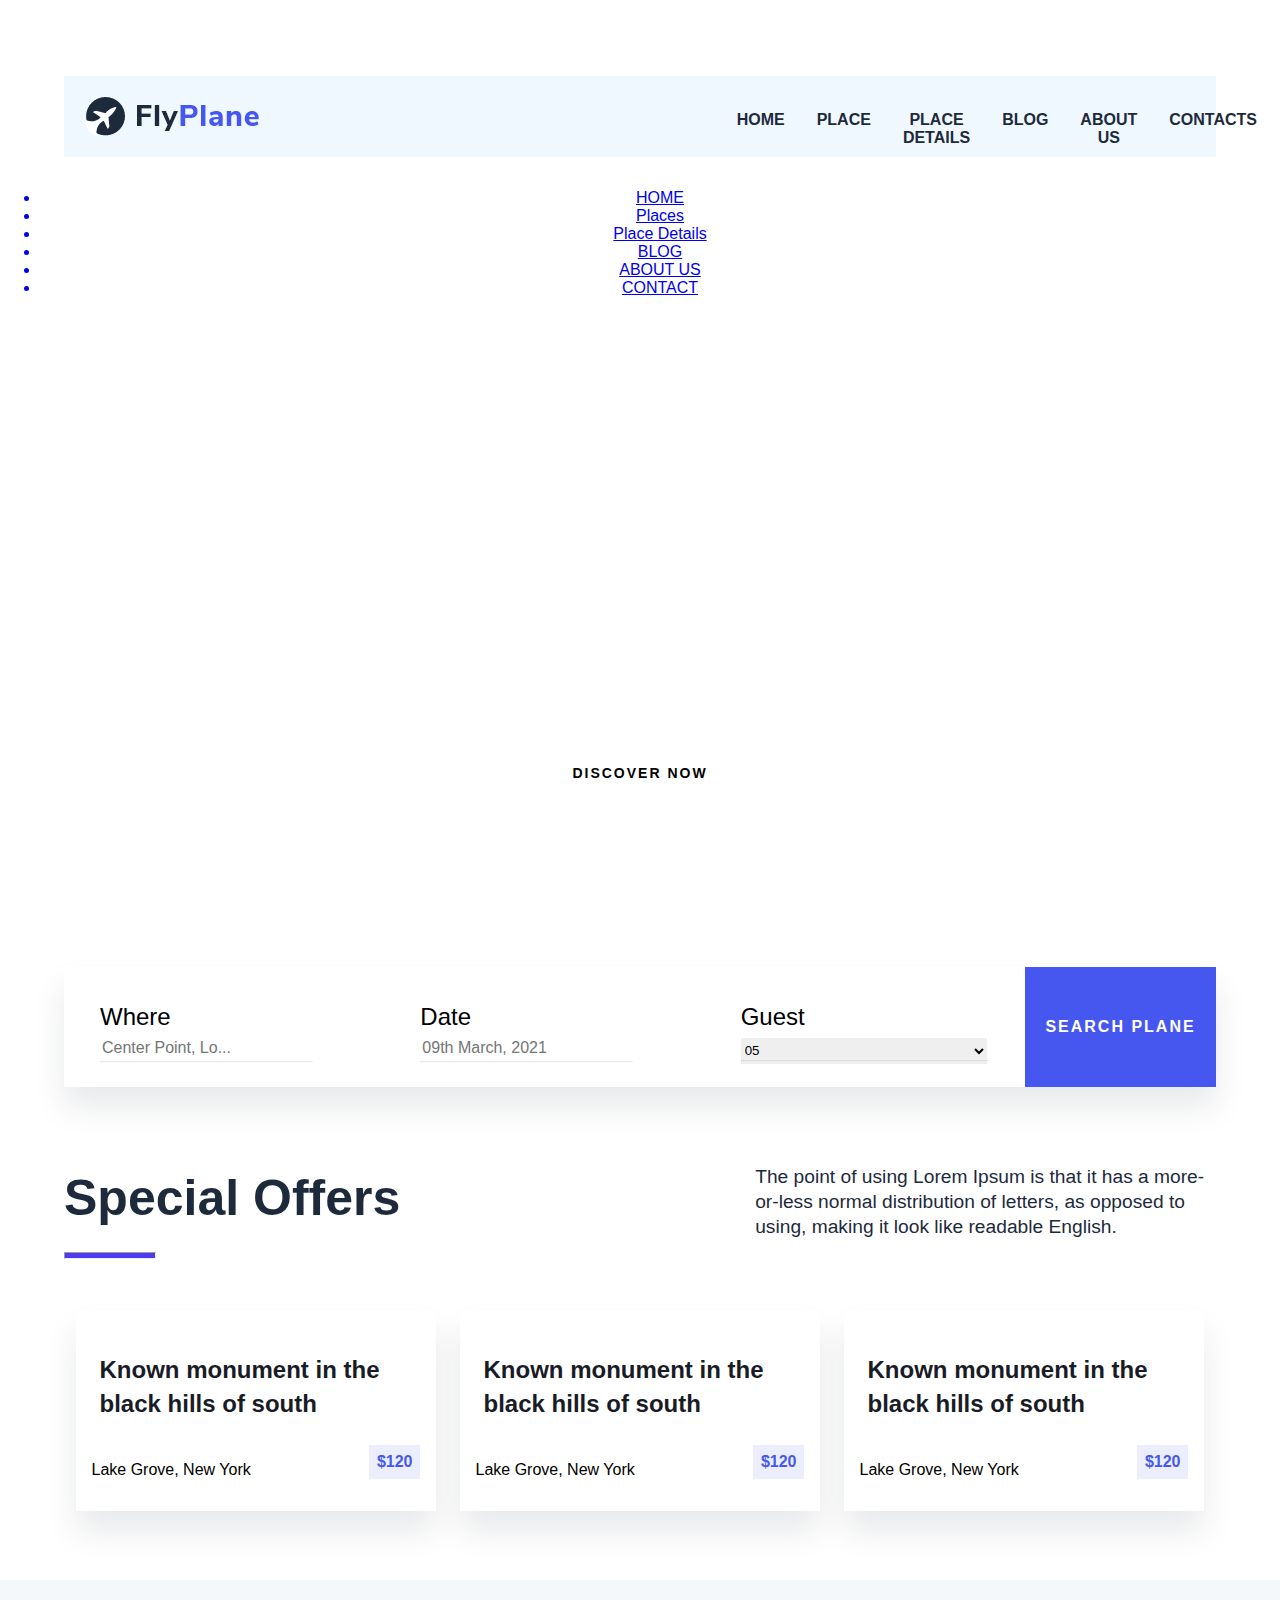
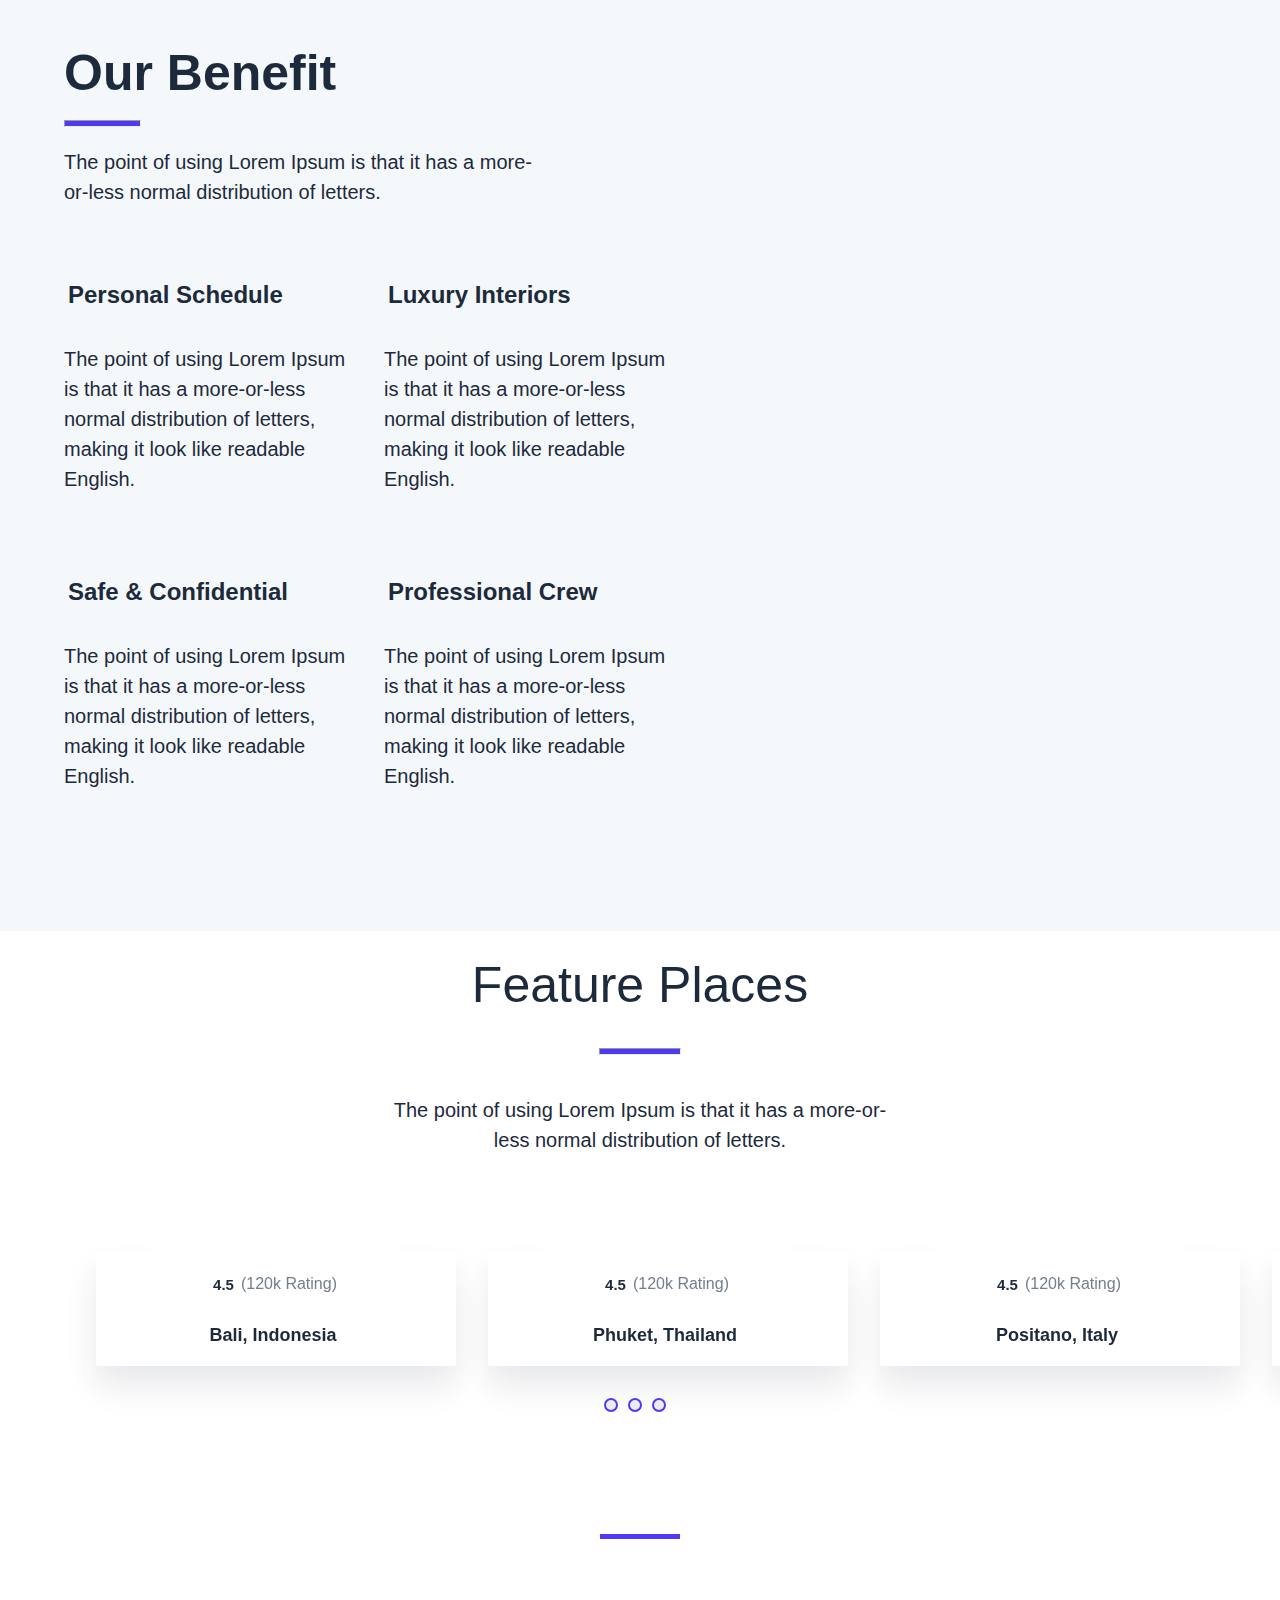
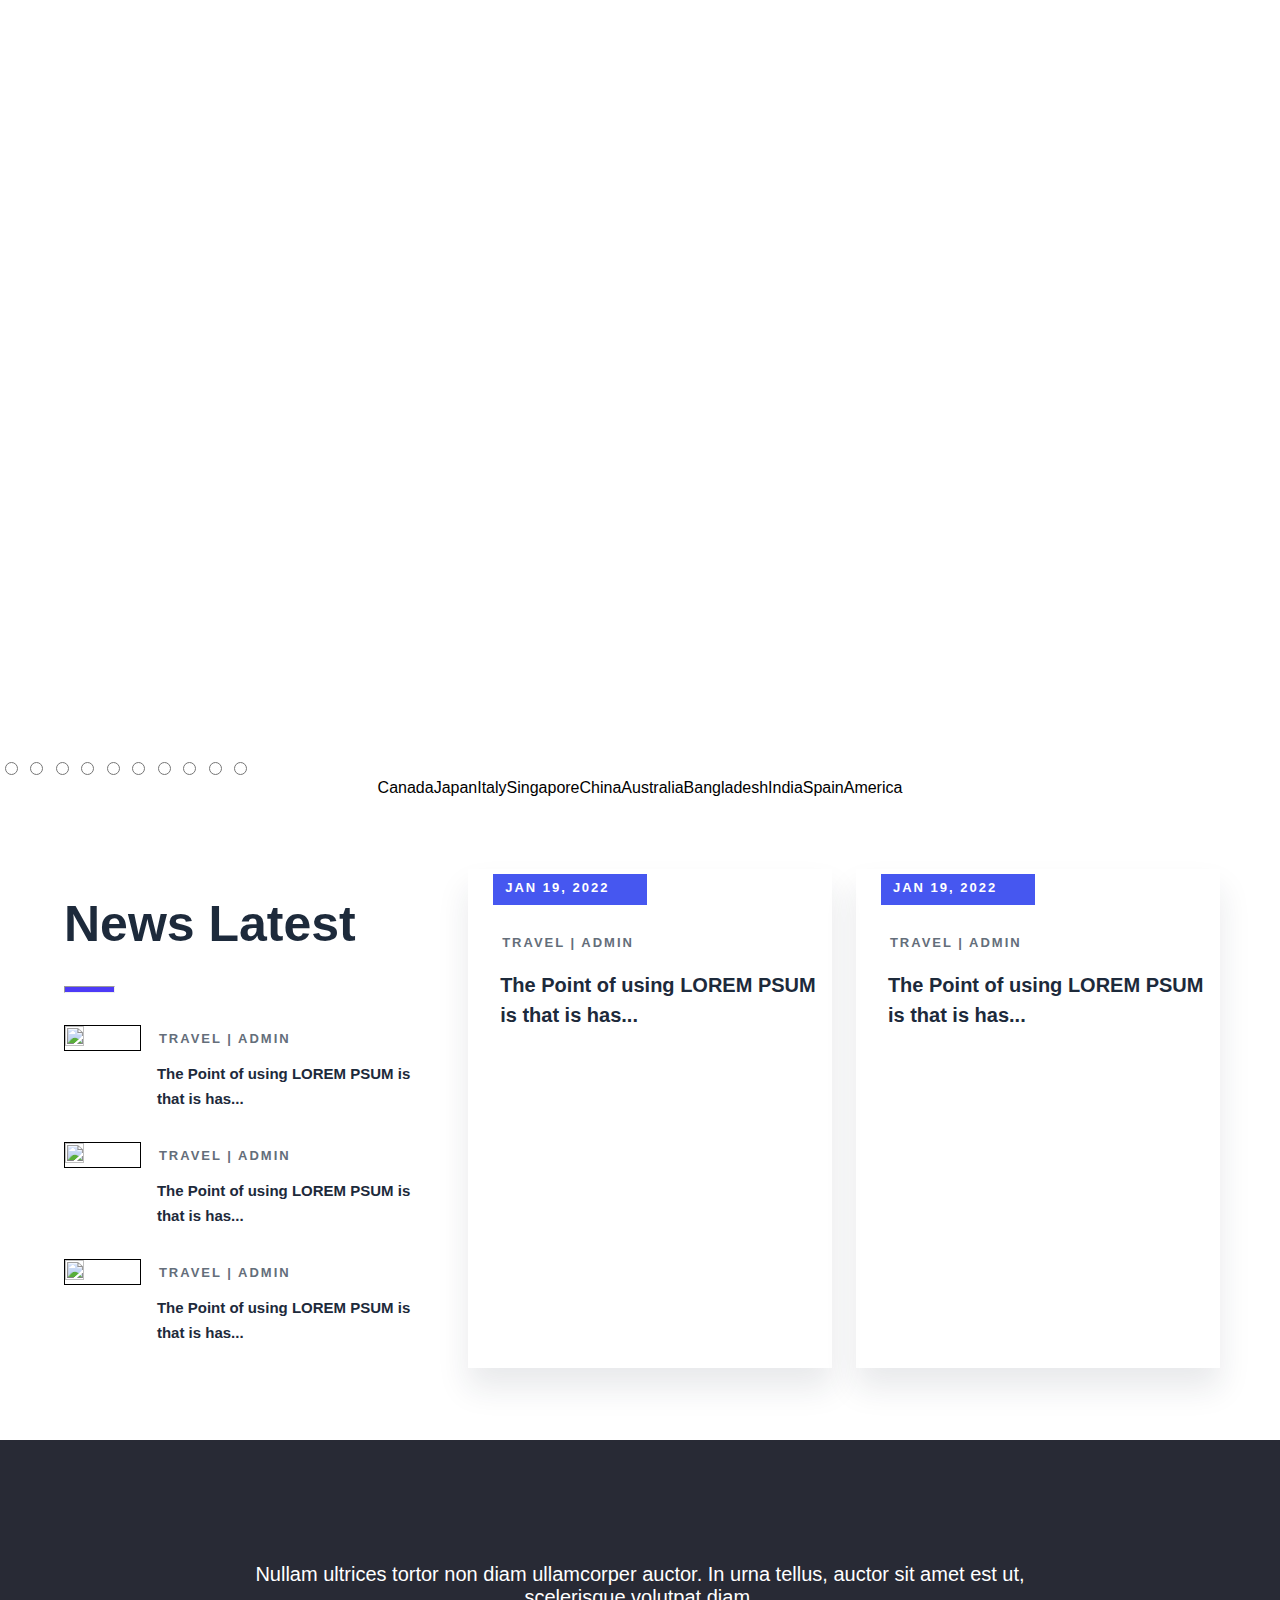
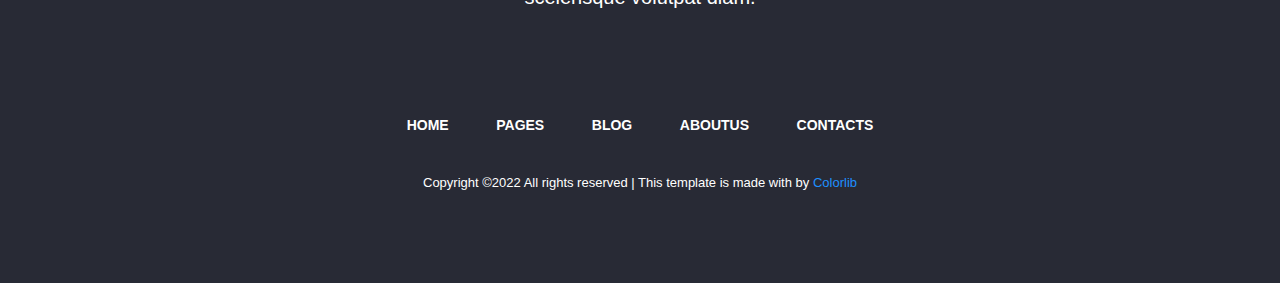
==== commit 3355c2c3: "changes in the ahtml" ====
--- a/index.html
+++ b/index.html
@@ -25,18 +25,14 @@
             </div>
 
         </section>
-        <header class="navbar">
+        <header>
+            <div class="navbar">
             <img src="[data-uri]"
                 alt="">
             <div id="navlinks">
-                <a href="index.html">home</a>
-                <a href="#">pages
-                    <!-- <ul>
-                    <li><a href="place.html">place</a></li>
-                    <li><a href="placeDetails.html">place details</a></li>
-                    <li><a href="blog.html">blog</a></li>
-                </ul> -->
-            </a>
+                <a href="index.html" id="home">home</a>
+                <a href="#">place</a>
+            <a href="placeDetails.html">place details</a>
                 <a href="blog.html">blog</a>
                 <a href="about.html">about us</a>
                 <a href="contact.html">contacts</a>
@@ -45,6 +41,18 @@
                 <div class="line"></div>
                 <div class="line"></div>
                 <div class="line"></div>
+            </div>
+        </div>
+            <div class="topNavBar" id="topnav">
+            
+                <ul>
+                    <a href="index.html"><li>HOME</li></a>
+                    <a href="place.html"><li>Places</li></a>
+                    <a href="placeDetails.html"><li>Place Details</li></a>
+                    <a href="blog.html"><li>BLOG</li></a>
+                    <a href="about.html"><li>ABOUT US</li></a>
+                    <a href="contactUs.html"><li>CONTACT</li></a>
+                </ul>
             </div>
         </header>
         <div class="header_content">
@@ -305,7 +313,7 @@
             </div>
             <div id="manualBtn">
                 <label for="rd-btn1" class="manualBtn" id="Mbtn1"></label>
-                <label for="rd-btn2" class="manualBtn" id="Mbt2"></label>
+                <label for="rd-btn2" class="manualBtn" id="Mbtn2"></label>
                 <label for="rd-btn3" class="manualBtn" id="Mbtn3"></label>
                 <label for="rd-btn4" class="manualBtn" id="Mbtn4"></label>
                 <label for="rd-btn5" class="manualBtn" id="Mbtn5"></label>
@@ -320,41 +328,55 @@
             </div>
 
             <div class="countryDisp">
-                <h1>Country</h1>
+                <h1 id="countryName">Canada</h1>
             </div>
         </div>
         
+    </div>
+    <div>
+        <input type="radio" name="" id="countryBtn1" class="country-btn">
+        <input type="radio" name="" id="countryBtn2" class="country-btn">
+        <input type="radio" name="" id="countryBtn3" class="country-btn">
+        <input type="radio" name="" id="countryBtn4" class="country-btn">
+        <input type="radio" name="" id="countryBtn5" class="country-btn">
+        <input type="radio" name="" id="countryBtn6" class="country-btn">
+        <input type="radio" name="" id="countryBtn7" class="country-btn">
+        <input type="radio" name="" id="countryBtn8" class="country-btn">
+        <input type="radio" name="" id="countryBtn9" class="country-btn">
+        <input type="radio" name="" id="countryBtn10" class="country-btn">
     </div>
                <div id="countrydispSS">
                 <div id="country1">
-                    <h5>Canada</h5>
+                    <label for="country-btn1">Canada</label>
+                
                 </div>
                 <div id="country2">
-                    <h5>Japan</h5>
+                    <label for="country-btn2">Japan</label>
+                    
                 </div>
                 <div id="country3">
-                    <h5>Italy</h5>
+                    <label for="country-btn3">Italy</label>
                 </div>
                 <div id="country4">
-                    <h5>Singapore</h5>
+                    <label for="country-btn4">Singapore</label>
                 </div>
                 <div id="country5">
-                    <h5>China</h5>
+                    <label for="country-btn5">China</label>
                 </div>
                 <div id="country6">
-                    <h5>Australia</h5>
+                    <label for="country-btn6">Australia</label>
                 </div>
                 <div id="country7">
-                    <h5>Bangladesh</h5>
+                    <label for="country-btn7">Bangladesh</label>
                 </div>
                 <div id="country8">
-                    <h5>India</h5>
+                    <label for="country-btn8">India</label>
                 </div>
                 <div id="country9">
-                    <h5>Spain</h5>
+                    <label for="country-btn9">Spain</label>
                 </div>
                 <div id="country10">
-                    <h5>America</h5>
+                    <label for="country-btn10">America</label>
                 </div>
             </div> 
         </div>
@@ -444,6 +466,7 @@
             </div>
 
         </footer> 
+        <script src="index.js"></script>
         <script src="https://kit.fontawesome.com/238c47354a.js" crossorigin="anonymous"></script>
 </body>
 
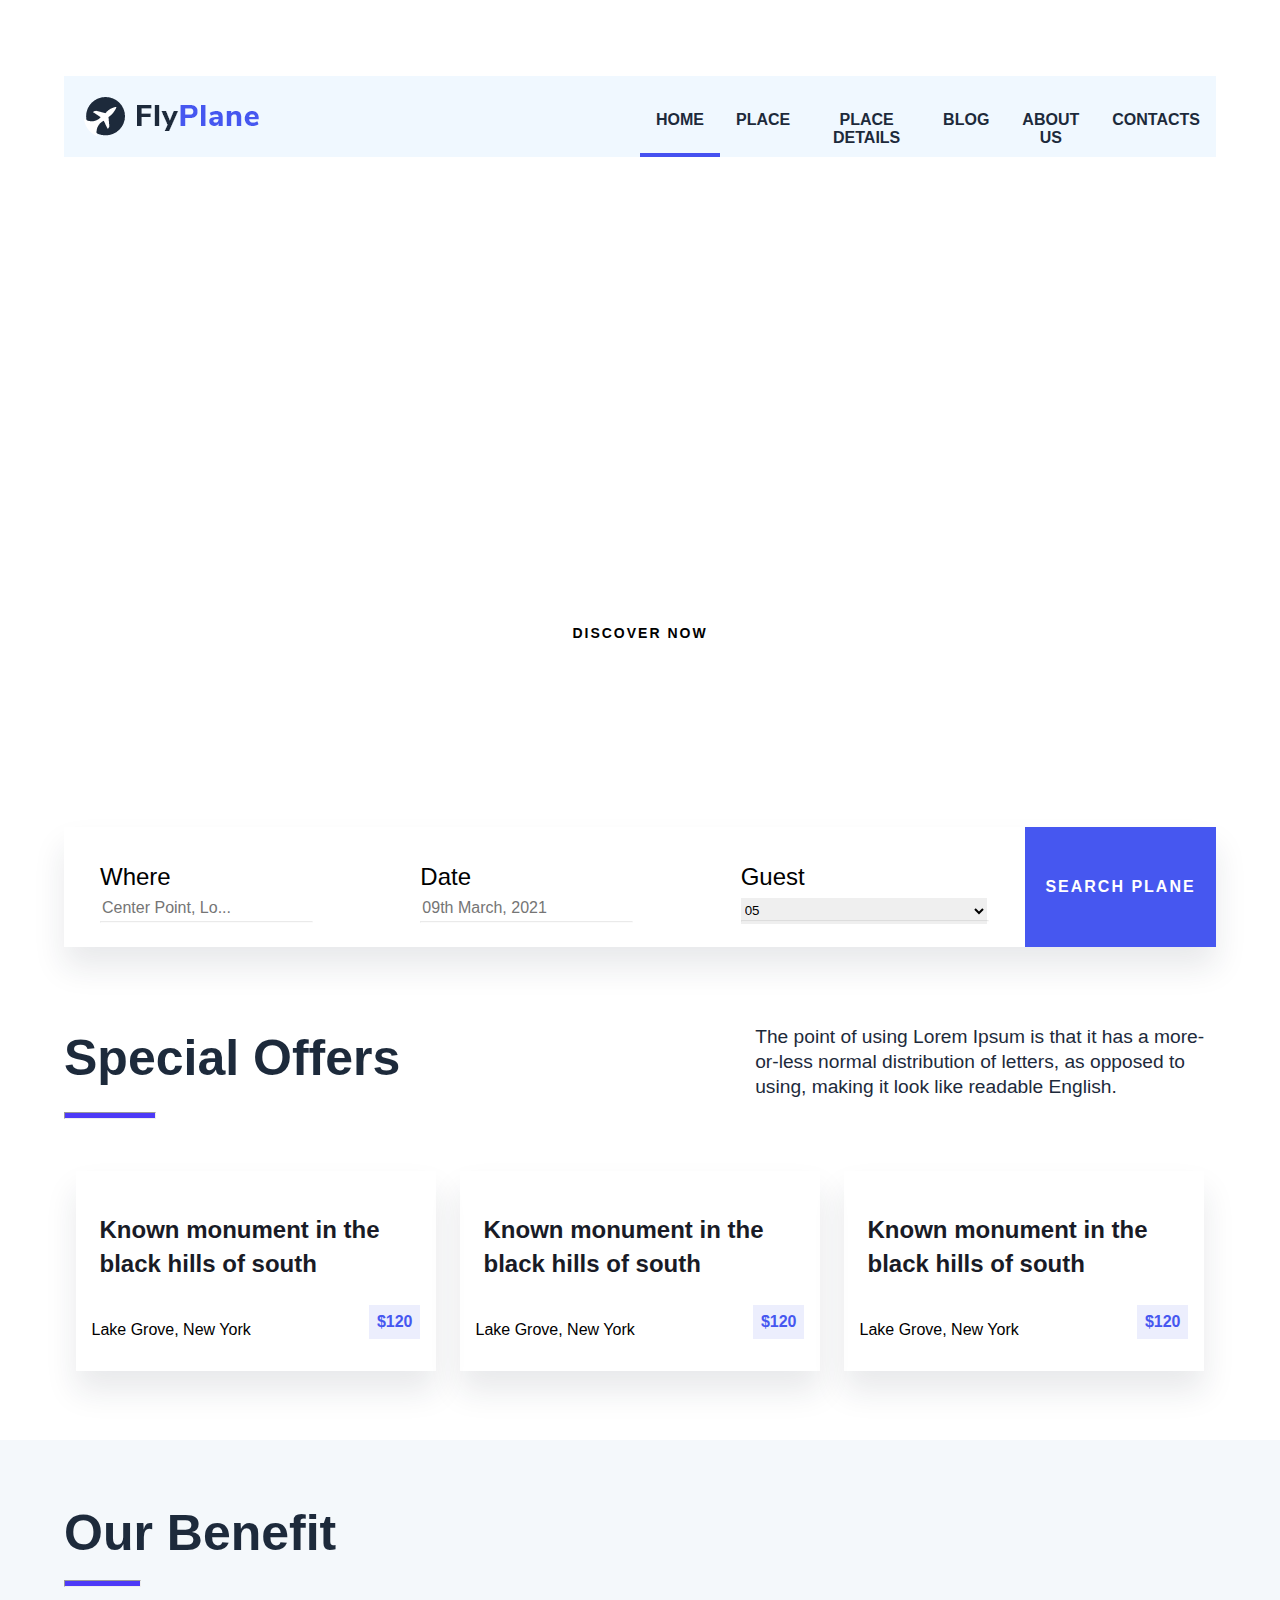
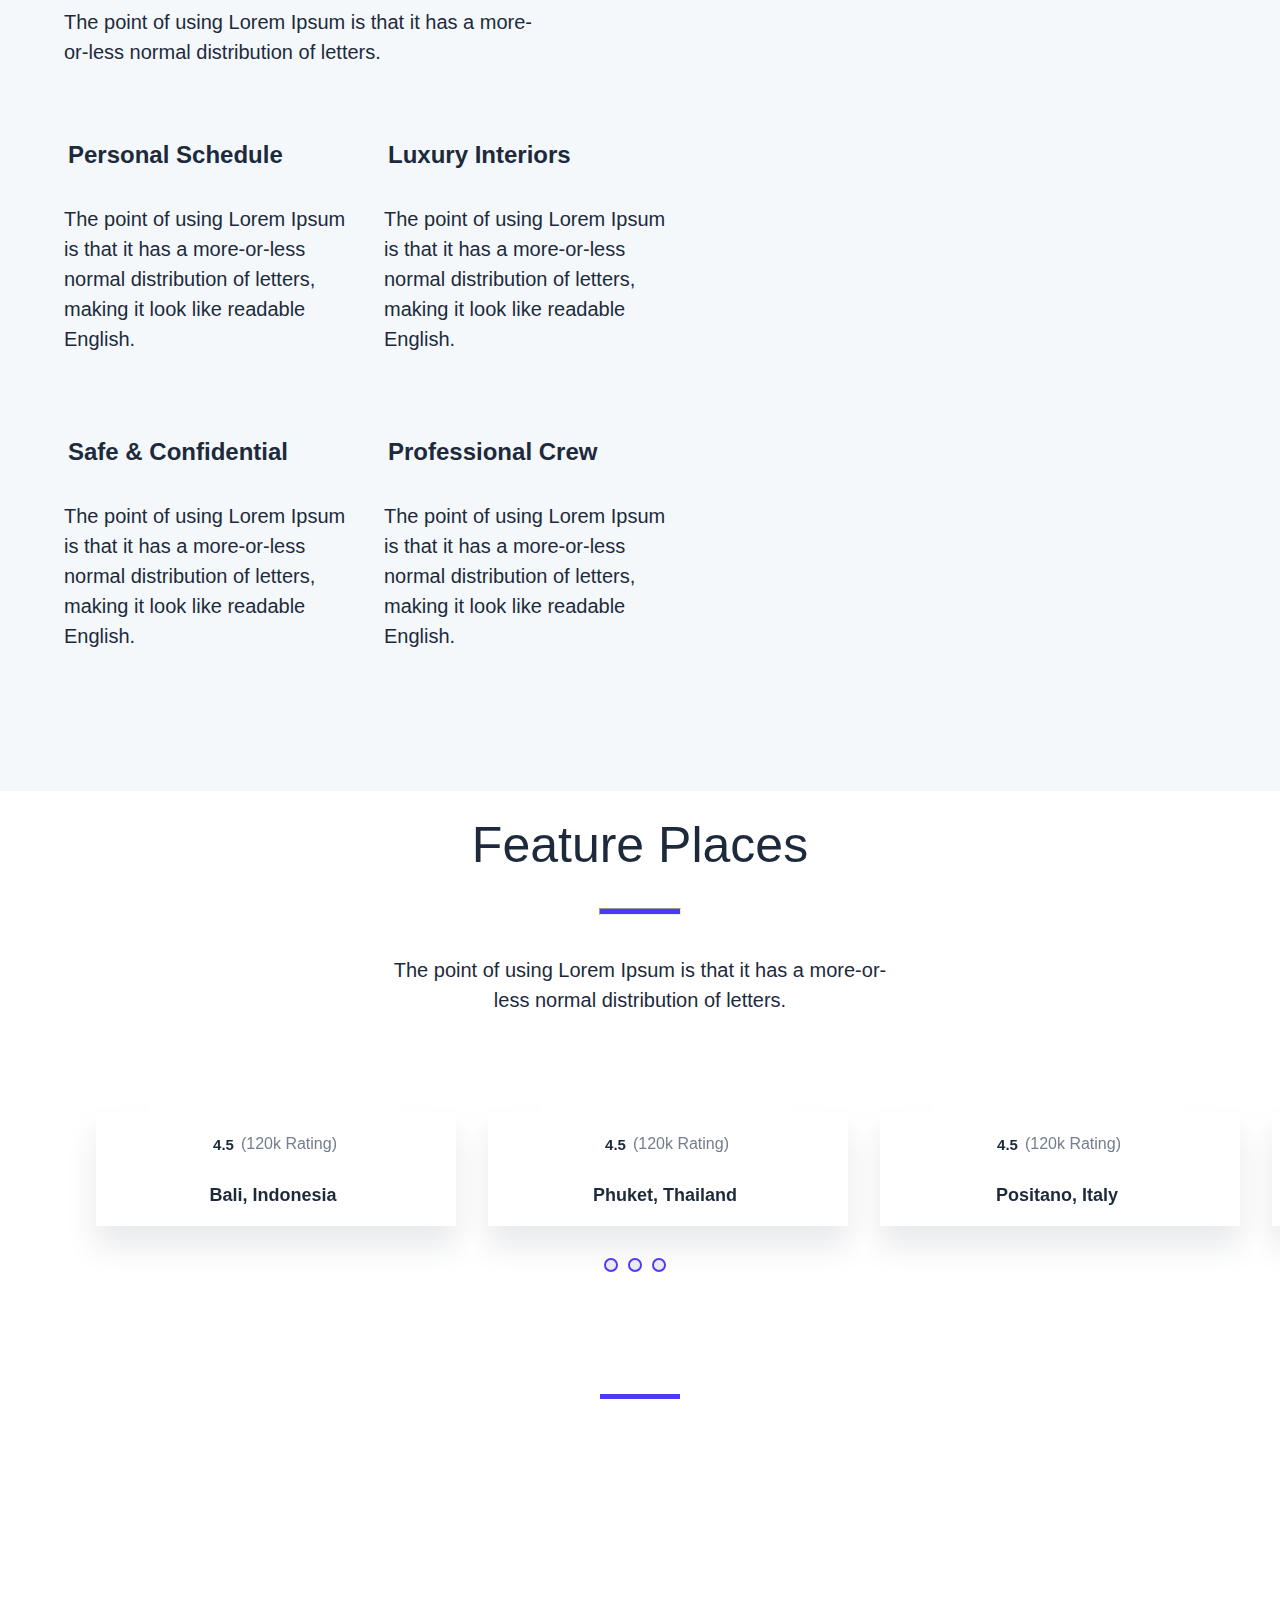
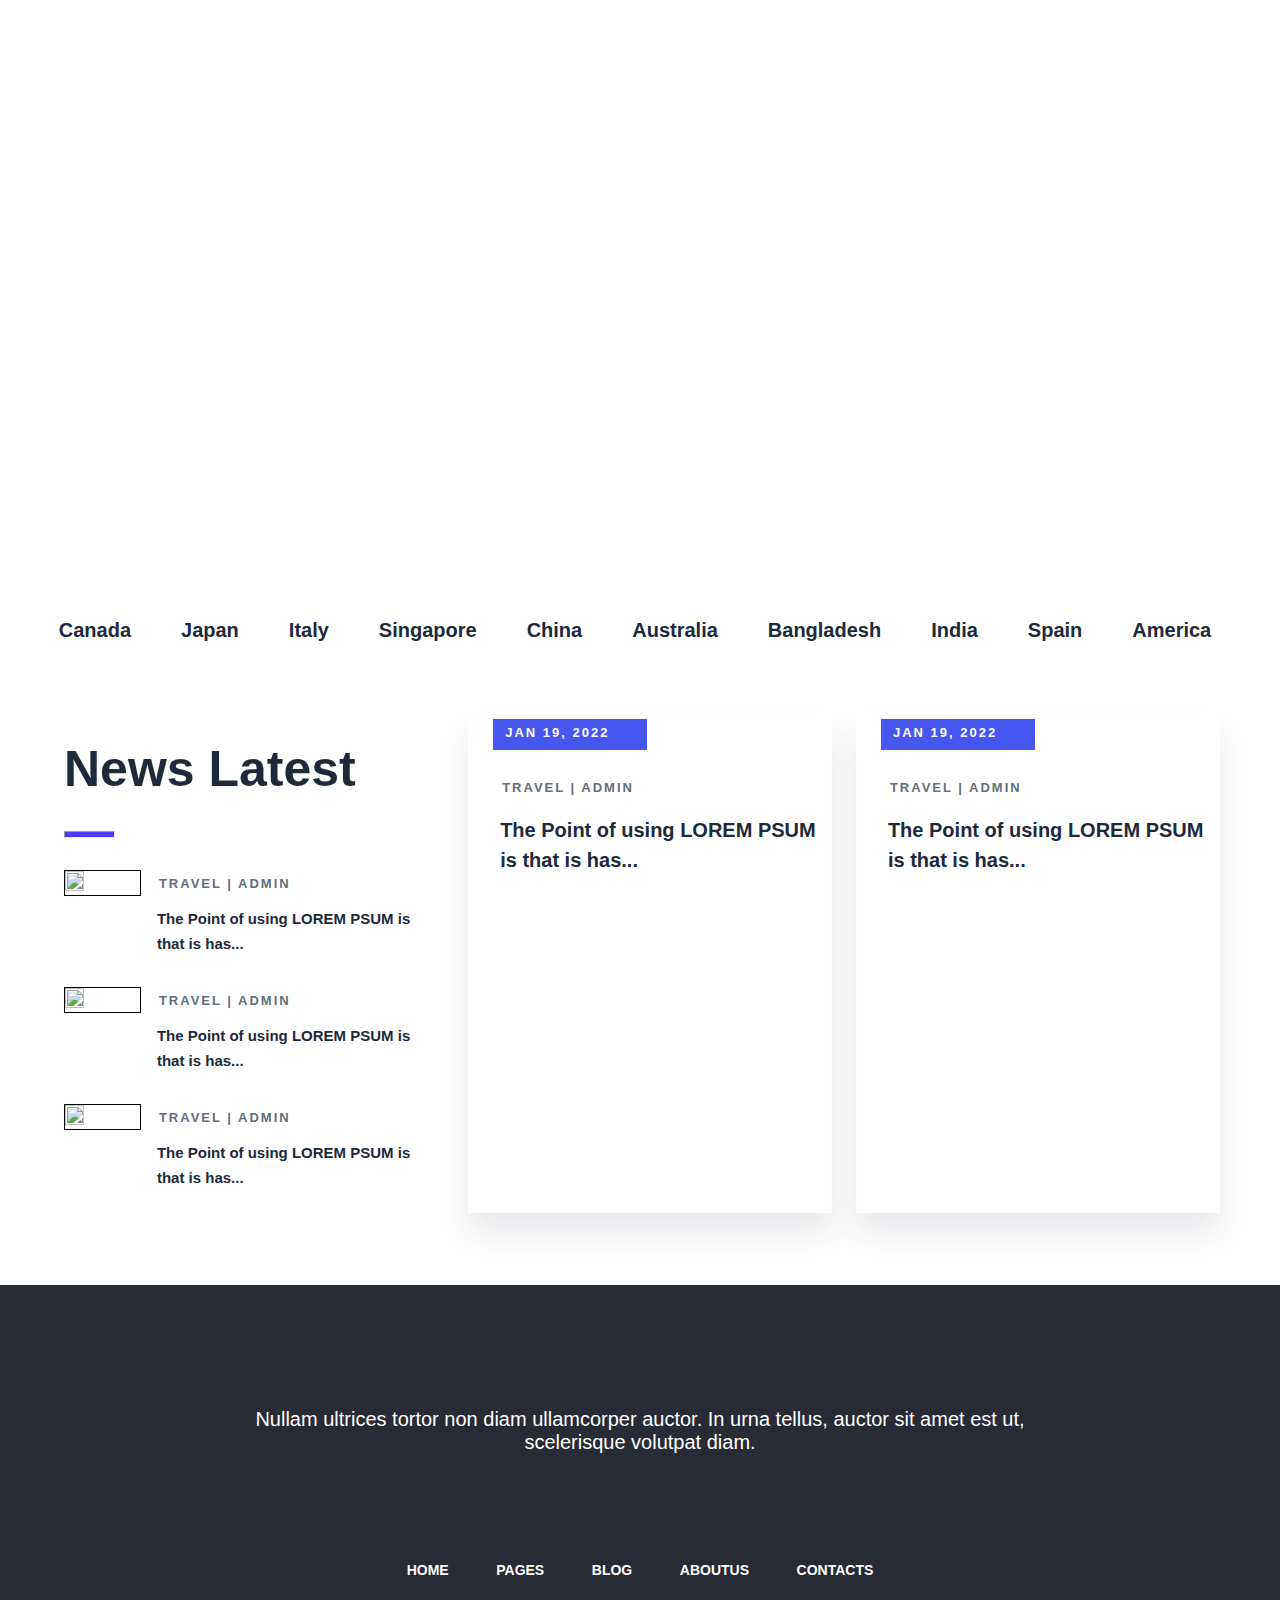
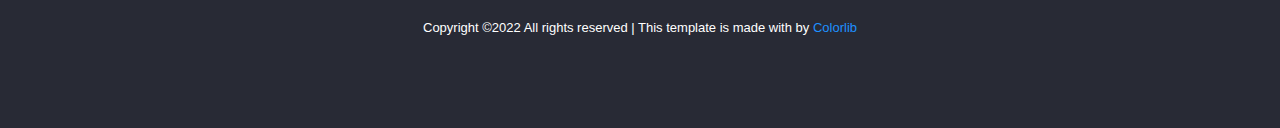
==== commit 9dbc491b: "final submission" ====
--- a/index.html
+++ b/index.html
@@ -31,11 +31,11 @@
                 alt="">
             <div id="navlinks">
                 <a href="index.html" id="home">home</a>
-                <a href="#">place</a>
+                <a href="place.html">place</a>
             <a href="placeDetails.html">place details</a>
                 <a href="blog.html">blog</a>
                 <a href="about.html">about us</a>
-                <a href="contact.html">contacts</a>
+                <a href="contactUs.html">contacts</a>
             </div>
             <div class="burger">
                 <div class="line"></div>
--- a/index.css
+++ b/index.css
@@ -3,6 +3,9 @@
   padding: 0;
   overflow-x: hidden;
   font-family: "Nunito Sans", sans-serif;
+}
+ul{
+  list-style: none;
 }
 /*large screen*/
 @media screen and (min-width: 1250px){
@@ -59,14 +62,16 @@
     padding: 20px;
     margin-right: auto;
   }
-
+#topnav{
+  display: none;
+}
   #navlinks {
     display: flex;
     justify-content: space-around;
     font-size: 15px;
     font-weight: 600;
     font-family: "Open Sans", sans-serif;
-    width: 43%;
+    width: 50%;
     text-transform: uppercase;
   }
   #navlinks > a {
@@ -93,8 +98,12 @@
     margin: 4px;
     margin-bottom: 0;
   }
+  #home{
+    border-bottom: 4px solid #4651f0;
+  }
   #navlinks>a:hover{
     background: rgba(29, 42, 59, 0.1);
+    border-bottom: 4px solid #4651f0;
   }
   /* header title */
   .header_content {
@@ -571,13 +580,15 @@
     margin: auto;
   }
   
-  #countrydispSS>div>h5{
+  #countrydispSS>div>label{
     font-size: 20px;
     font-weight: 700;
     color: #1d2a3b;
     width: fit-content;
-    padding: 20px 30px 20px;
-
+    padding: 20px 30px 20px 20px;
+  }
+  .country-btn{
+    display: none;
   }
   /* News Component */
   .news{
@@ -758,18 +769,43 @@
     margin-bottom: 2em;
     margin-top: 2em;
   }
+  #home{
+    border-bottom: 4px solid #4651f0;
+  }
   .navbar > img {
     padding: 20px;
     margin-right: auto;
   }
-
+  #topnav{
+    display: none;
+    visibility: hidden;
+    background-color: #f4f8fb;
+    padding-top: 5px;
+    position: absolute;
+    margin-top: -2em;
+    padding-left: 1.5em;
+    padding-right: 1.5em;
+    font-size: 16px;
+    width: fit-content;
+    transition: 2s ease-out;
+  }
+  ul>a{
+    color: #1d2a3b;
+    text-decoration: none;
+    font-weight: 600;
+    font-size: 16px;
+    margin: 2%;
+  }
+  ul>a:hover{
+    border-bottom:3px solid #4651f0;
+  }
   #navlinks {
     display: flex;
     justify-content: space-around;
     font-size: 15px;
     font-weight: 600;
     font-family: "Open Sans", sans-serif;
-    width: 60%;
+    width: 65%;
     text-transform: uppercase;
   }
   #navlinks > a {
@@ -798,6 +834,7 @@
   }
   #navlinks>a:hover{
     background: rgba(29, 42, 59, 0.1);
+    border-bottom: 4px solid #4651f0;
   }
   .header_content {
     max-width: 850px;
@@ -1268,6 +1305,7 @@
     color: #ffffff;
     padding: 300px 40px 280px;
     font-size: 160px;
+    opacity: .7;
     width: fit-content;
   }
   #countrydispSS {
@@ -1277,13 +1315,16 @@
     width: 80%;
     /* justify-content: center; */
   }
-  #countrydispSS>div>h5{
+  #countrydispSS>div>label{
     font-size: 20px;
     font-weight: 700;
     color: #1d2a3b;
     width: fit-content;
-    padding: 20px 30px 20px;
-
+    padding: 20px 30px 20px 20px;
+
+  }
+  .country-btn{
+    display: none;
   }
    /* News Component */
    .news{
@@ -1427,6 +1468,9 @@
   .navbar > img {
     padding: 20px;
   }
+  #topnav{
+    visibility: visible;
+  }
 
   #navlinks {
     display: none;
@@ -1494,6 +1538,10 @@
     grid-template-columns: 100%;
     row-gap: 1em;
   }
+  .benefits{
+    padding: 5%;
+
+  }
   #benefitContent {
     width: 90%;
   }
@@ -1557,6 +1605,7 @@
 }
 /* small medium screen */
 @media screen and (max-width: 650px) {
+  
   .header_content > p {
     font-size: 16px;
     line-height: 26px;
@@ -1586,6 +1635,7 @@
   /* Our Benifits*/
   .benefits {
     margin-top: 7%;
+    
   }
   #collageCol {
     width:100%    
@@ -1942,7 +1992,7 @@
     justify-content: center;
     width: 80%;
   }
-  #countrydispSS>div>h5{
+  #countrydispSS>div>label{
     font-size: 20px;
     font-weight: 700;
     color: #1d2a3b;
@@ -1950,6 +2000,7 @@
     padding: 20px 30px 20px;
 
   }
+
    /* News Component */
    #newsDate{
     height: auto;
@@ -1968,5 +2019,4 @@
   .footer>img{
     width:100%;
   }
- 
-}
+}
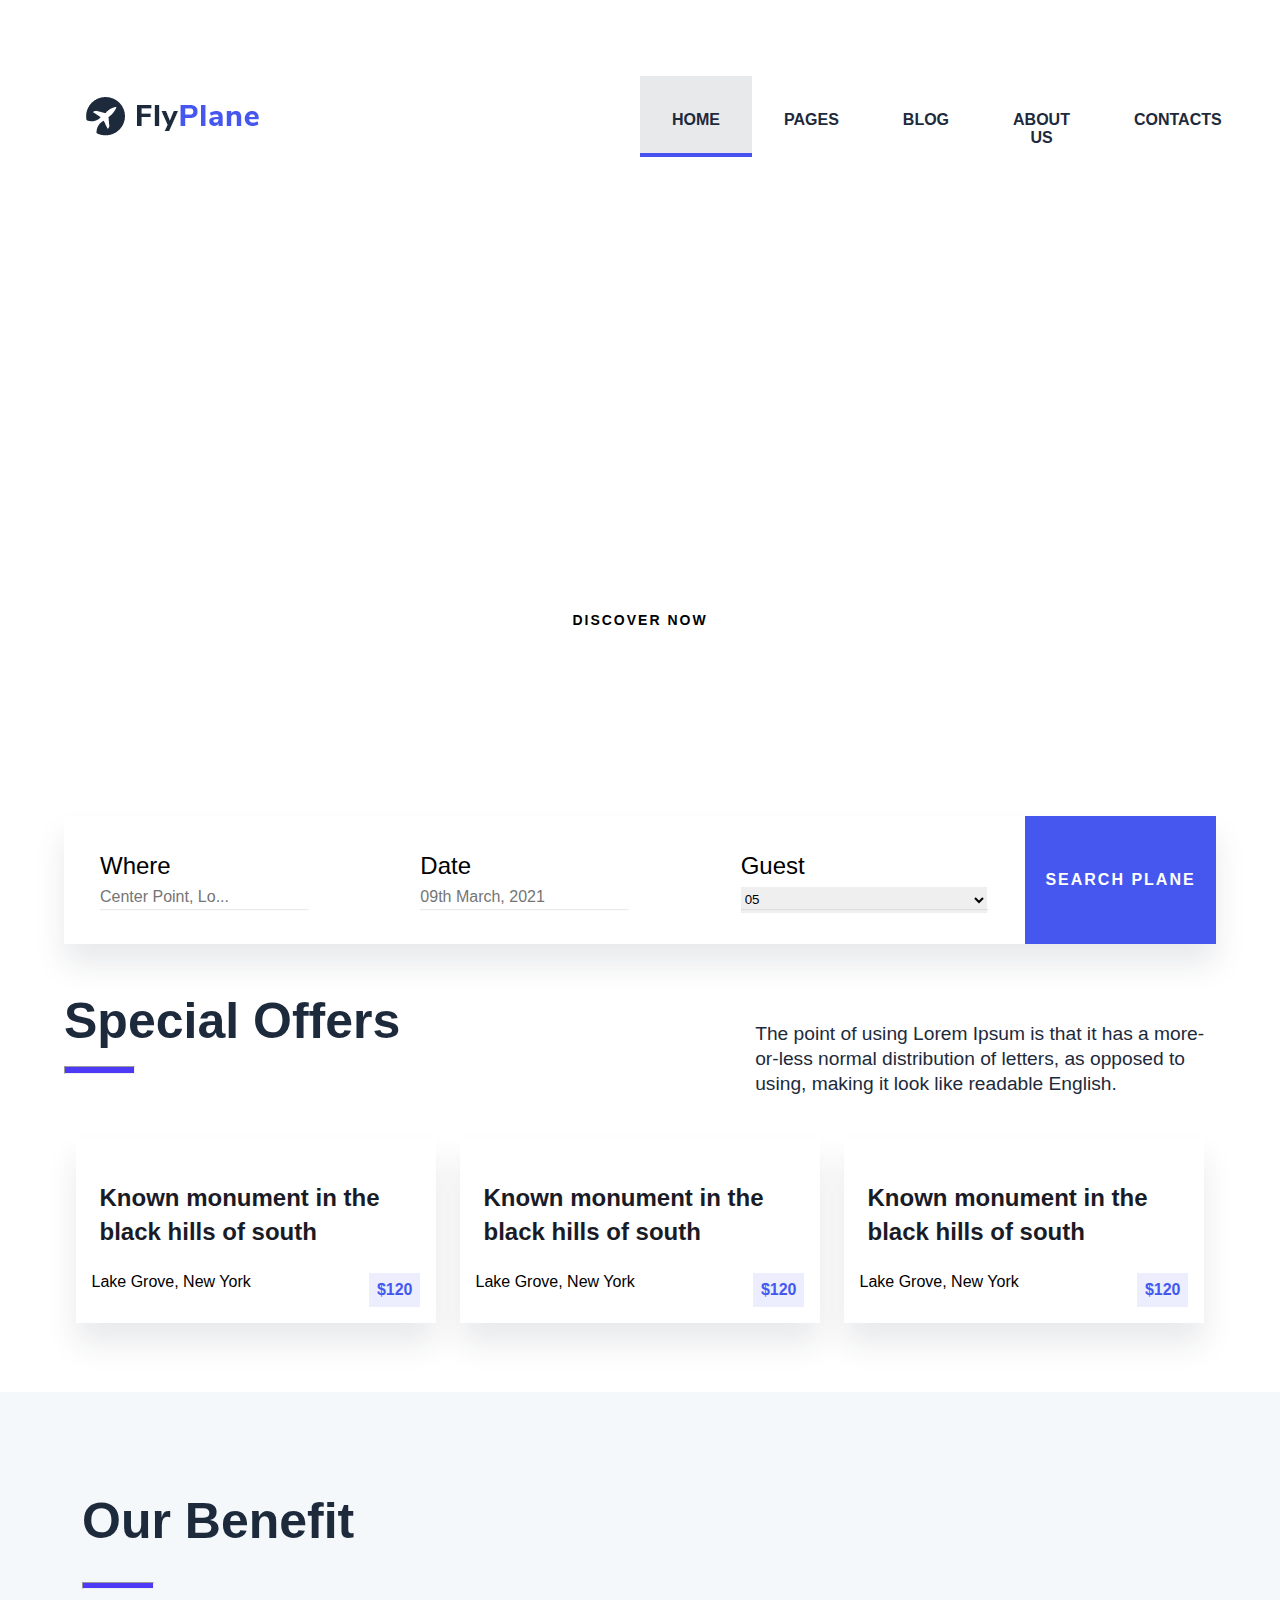
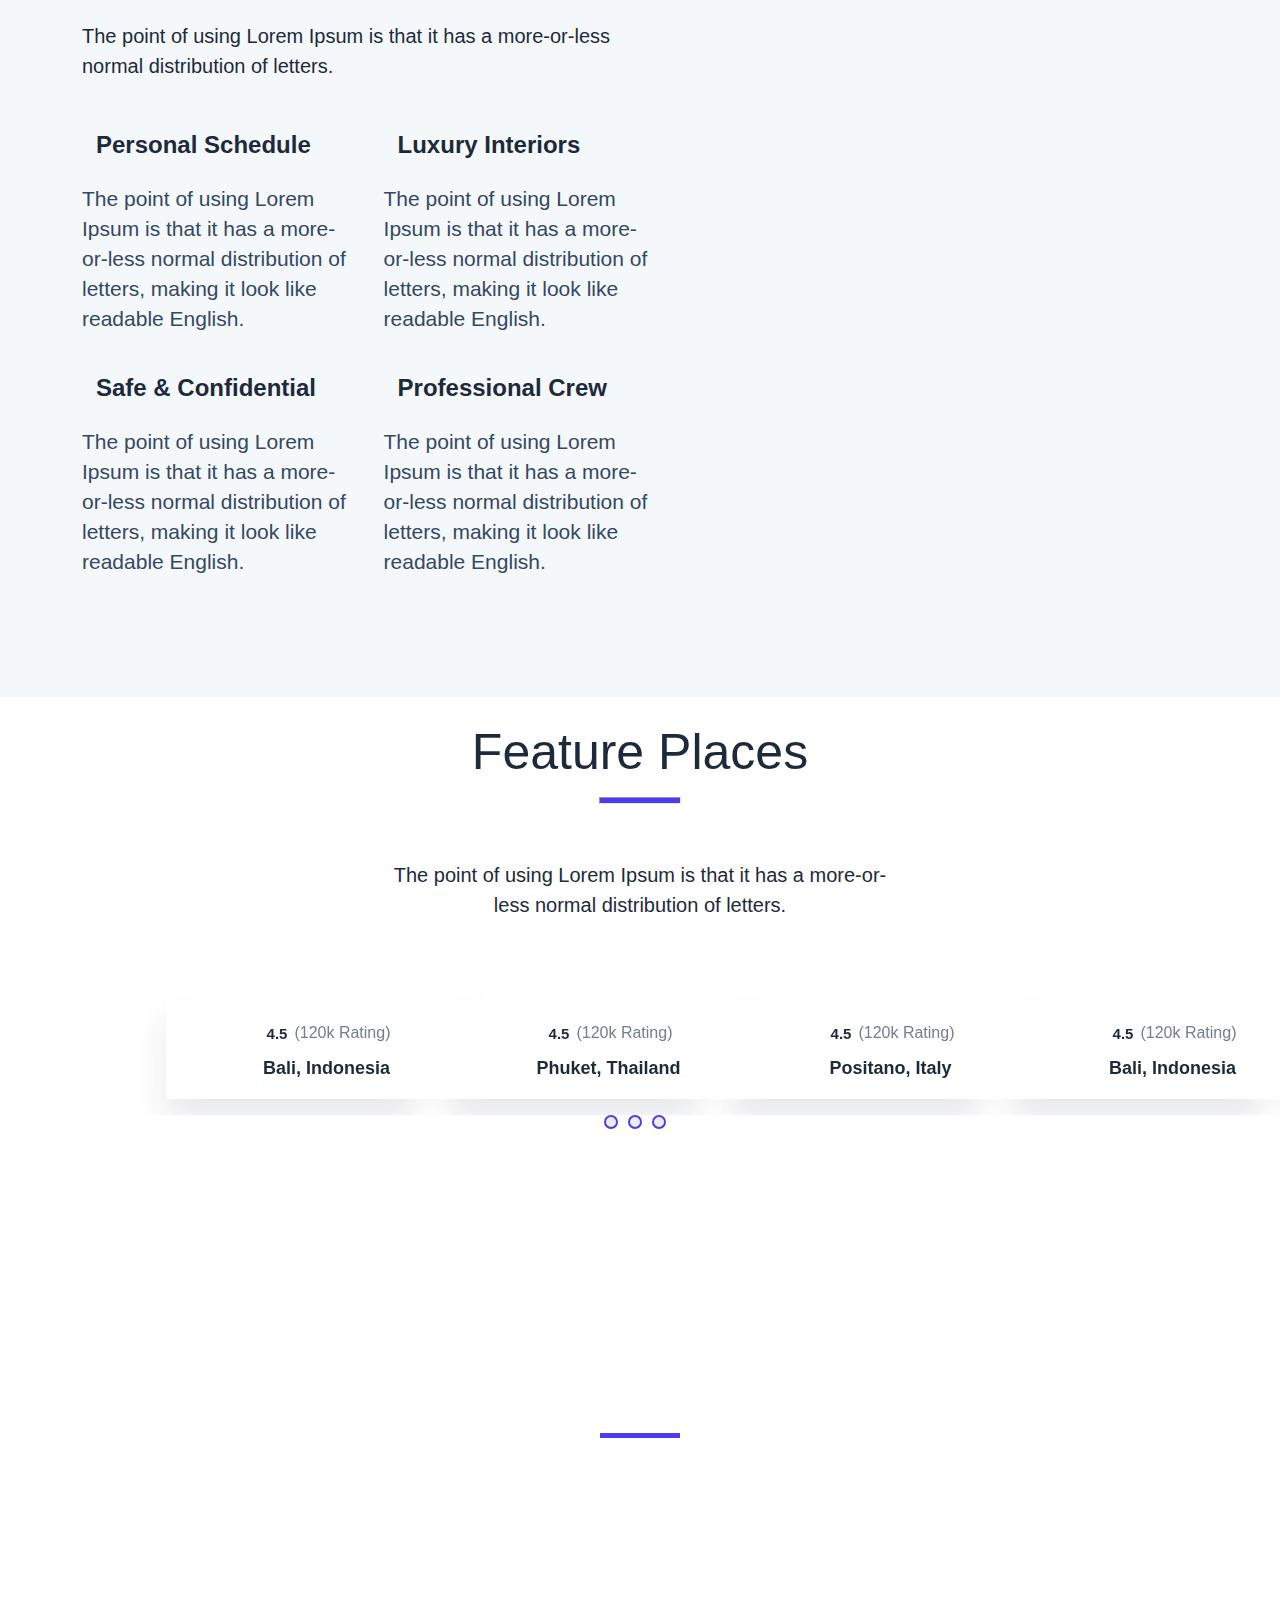
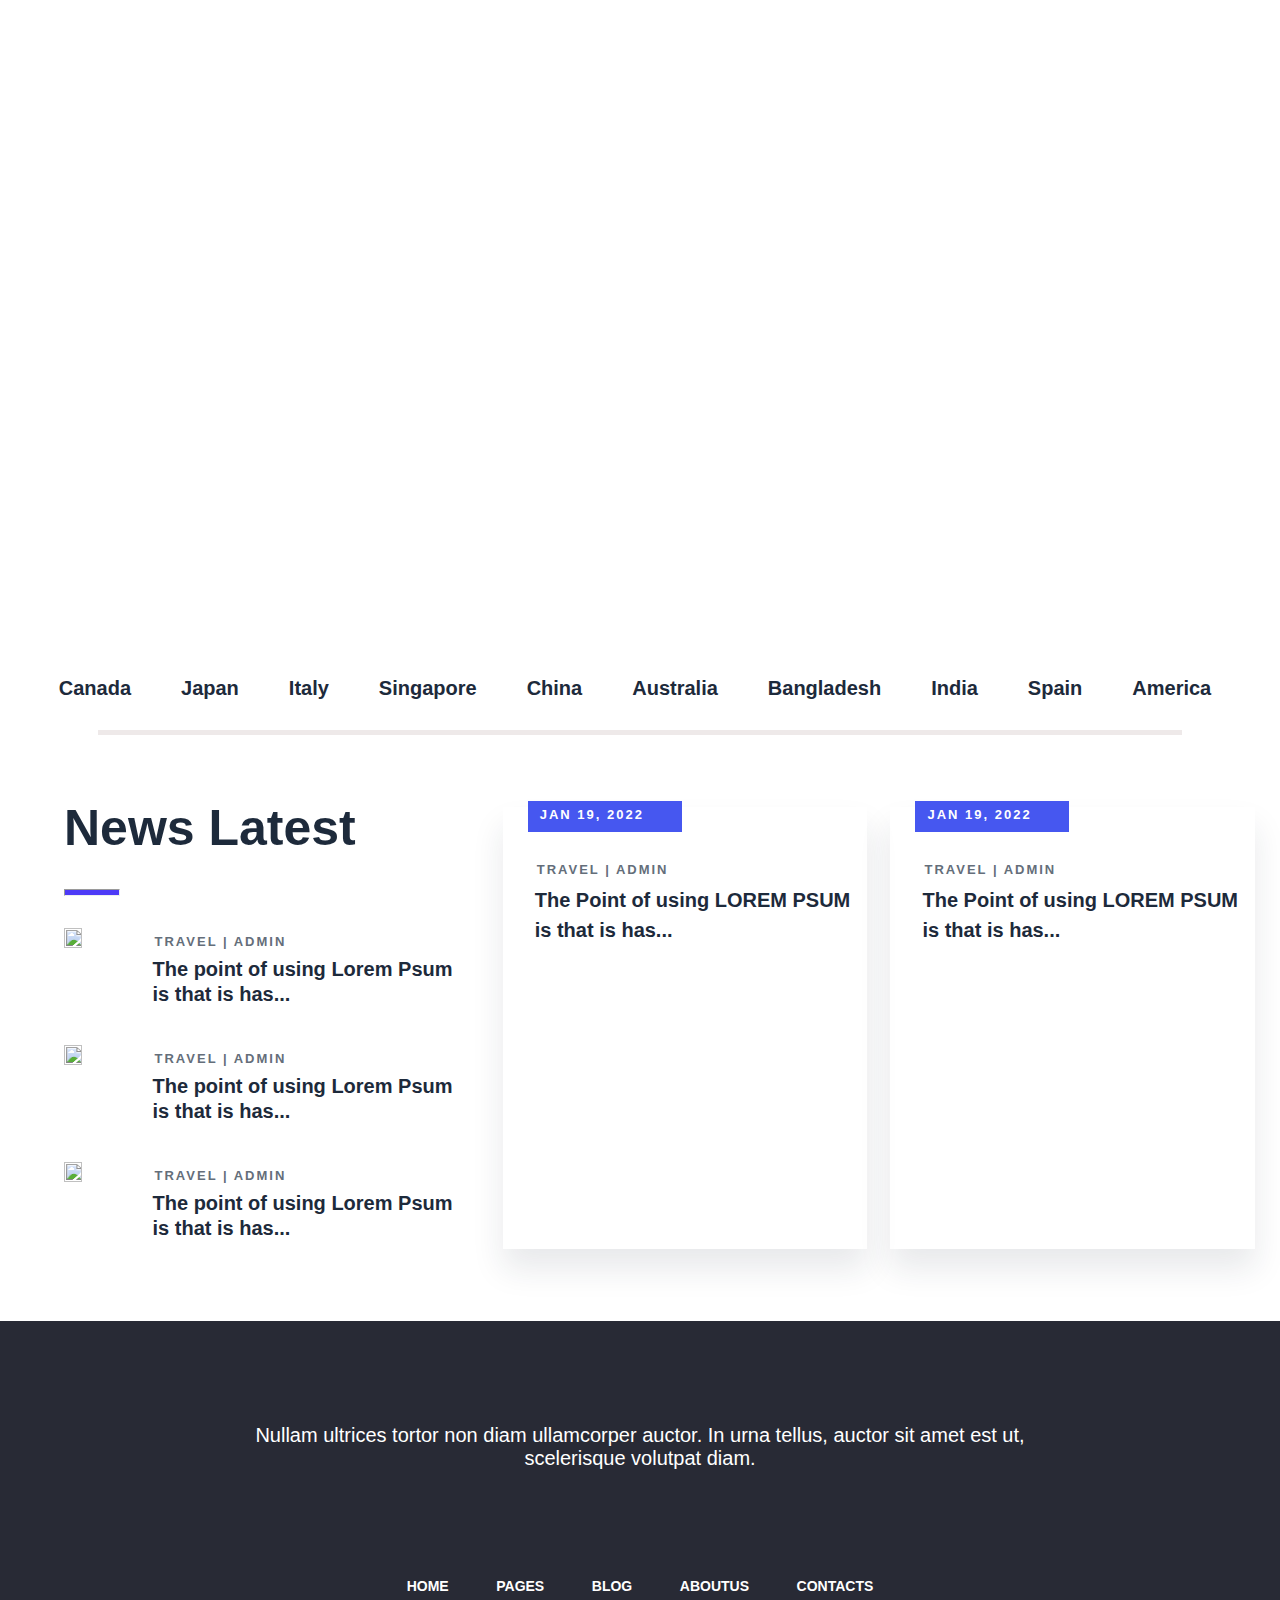
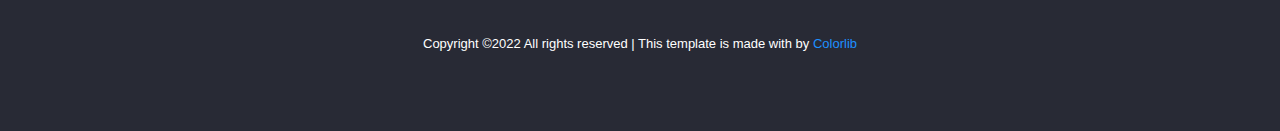
==== commit 04f9f519: "all bugs fixed" ====
--- a/index.html
+++ b/index.html
@@ -31,8 +31,16 @@
                 alt="">
             <div id="navlinks">
                 <a href="index.html" id="home">home</a>
-                <a href="place.html">place</a>
-            <a href="placeDetails.html">place details</a>
+                <div class="pages"><a>PAGES</a>
+                    <div class="dropdown">
+                        <ul class="dropdown-pages">
+                            <a href="place.html"><li>Place</li></a>
+                            <a href="placeDetails.html"><li>Place Details</li></a>
+                            <a href="blog.html"><li>Blog Details</li></a>
+                    </ul>
+                </div>
+                
+                </div>
                 <a href="blog.html">blog</a>
                 <a href="about.html">about us</a>
                 <a href="contactUs.html">contacts</a>
@@ -103,7 +111,10 @@
             <span>
                 <h1>Special Offers</h1>
                 <hr
-                    style="background-color:#4d3af7;opacity: 1; width: 13%; float: left; height: 5px;margin-top: -.5em;">
+                    style="background-color:#4d3af7;opacity: 1; width: 10%;
+                    float: left;
+                    height: 6px;
+                    margin-top: 1em;">
             </span>
             <h3>The point of using Lorem Ipsum is that it has a more-or-less normal distribution of letters, as opposed
                 to using, making it look like readable English.</h3>
@@ -167,7 +178,7 @@
             <div id="ourBenefits">
                 <div id="benefitHead">
                     <p>Our Benefit</p>
-                    <hr style="background-color:#4d3af7;opacity: 1; width: 13%; height: 5px;margin-top: -2em;">
+                    <hr style="background-color:#4d3af7;opacity: 1; width: 13%; height: 5px;margin-top: 2em; margin-bottom: 2em;">
                     <h3>The point of using Lorem Ipsum is that it has a more-or-less normal distribution of letters.
                     </h3>
                 </div>
@@ -230,7 +241,7 @@
        <!-- feature Places -->
         <div class="featurePlace">
             <h3>Feature Places</h3>
-            <hr style="background-color:#4d3af7;opacity: 1; width: 5em ;margin: auto; height: 5px;margin-top: -1em;">
+            <hr style="background-color:#4d3af7;opacity: 1; width: 5em ;margin: auto; height: 5px;margin-top: 1em; margin-bottom: 1em;">
             <h4>The point of using Lorem Ipsum is that it has a more-or-less normal distribution of letters.</h4>
                 <!-- radio buttons-->
                 <input type="radio" name="choice" id="rd-btn1" class="featureSS">
@@ -323,7 +334,7 @@
             <div id="destinationGallery">
                 <h1>Destination Gallery</h1>
                 <hr
-                    style="background-color:#4d3af7;opacity: 1; width: 5em; border: 0; margin: auto; height: 5px;margin-top: -1em;">
+                    style="background-color:#4d3af7;opacity: 1; width: 5em; border: 0; margin: auto; height: 5px;margin-top: 1em;margin-bottom: 1.5em;">
                 <h3>The point of using Lorem Ipsum is that it has a more-or-less normal distribution of letters.</h3>
             </div>
 
@@ -348,7 +359,6 @@
                <div id="countrydispSS">
                 <div id="country1">
                     <label for="country-btn1">Canada</label>
-                
                 </div>
                 <div id="country2">
                     <label for="country-btn2">Japan</label>
@@ -391,7 +401,7 @@
                         alt="">
                     <div id="newsText">
                         <h2>TRAVEL | ADMIN</h2>
-                        <p>The Point of using LOREM PSUM is that is has...</p>
+                        <p>The point of using Lorem Psum is that is has...</p>
                     </div>
                 </div>
             </div>
@@ -400,7 +410,7 @@
                     alt="">
                 <div id="newsText">
                     <h2>TRAVEL | ADMIN</h2>
-                    <p>The Point of using LOREM PSUM is that is has...</p>
+                    <p>The point of using Lorem Psum is that is has...</p>
                 </div>
             </div>
             <div id="newsTiles">
@@ -408,7 +418,7 @@
                     alt="">
                 <div id="newsText">
                     <h2>TRAVEL | ADMIN</h2>
-                    <p>The Point of using LOREM PSUM is that is has...</p>
+                    <p>The point of using Lorem Psum is that is has...</p>
                 </div>
             </div>
         </div>
--- a/index.css
+++ b/index.css
@@ -1,7 +1,6 @@
-html,body {
+*{
   margin: 0;
   padding: 0;
-  overflow-x: hidden;
   font-family: "Nunito Sans", sans-serif;
 }
 ul{
@@ -49,7 +48,7 @@
   }
   /* navbar */
   .navbar {
-    background-color: aliceblue;
+    background-color: white;
     display:flex;
     justify-content: space-around;
     width: 90%;
@@ -67,28 +66,28 @@
 }
   #navlinks {
     display: flex;
-    justify-content: space-around;
     font-size: 15px;
     font-weight: 600;
     font-family: "Open Sans", sans-serif;
     width: 50%;
     text-transform: uppercase;
   }
-  #navlinks > a {
+  #navlinks > a ,.pages{
     padding-top: 35px;
     color: #1d2a3b;
     text-decoration: none;
-    padding-left: 1em;
-    padding-right: 1em;
+    padding-left: 2em;
+    padding-right: 2em;
     font-size: 16px;
+  }
+  #navlinks > a:nth-child(1){
+    background-color: rgba(29, 42, 59, 0.1);
   }
   .burger{
     border: 1px solid black;
     margin: 25px;
     height: 30px;
     display: none;
-    /* padding-top: 5px; */
-    /* margin-bottom: 25px; */
   }
   .line{
     width: 22px;
@@ -133,9 +132,8 @@
     margin-right: auto;
   }
   .header_content > button {
-    height: 2.5em;
-    border: 0px;
-    padding: 20px 40px 33px;
+    border: none;
+    padding: 15px 30px 15px 30px;
     letter-spacing: 2px;
     font-size: 14px;
     font-weight: 550;
@@ -143,11 +141,47 @@
     background-color: #ffffff;
     cursor: pointer;
   }
+  .pages{
+    cursor: pointer;
+  }
+  /* Dropdown for pages */
+  .dropdown{
+    visibility: hidden;
+  }
+  .dropdown-pages{
+    height: 100px;
+    display: flex;
+    width: 150px;
+    position: absolute;
+    margin-top: 27px;
+    margin-left: -10px;
+    background-color: #fff;
+    flex-direction: column;
+    justify-content: flex-start;
+    align-items: flex-start;
+    row-gap: 15px;
+    padding: 10px;
+    font-size: 2px;
+    font-weight: 100;
+  }
+  .dropdown-pages>a{
+    text-decoration: none;
+    color: #000000;
+  }
+  .pages:hover{
+    background: rgba(29, 42, 59, 0.1);
+    border-bottom: 4px solid #4651f0; 
+  }
+  .pages:hover .dropdown{
+    visibility: visible;
+  }
+  
   /* filter bar */
   .search {
     display: grid;
     grid-template-columns: 1fr 1fr 1fr 0.6fr;
     max-width: 90%;
+    height: 128px;
     column-gap: 2px;
     margin-left: auto;
     margin-right: auto;
@@ -285,14 +319,12 @@
   .benefits {
     float: left;
     display: flex;
-    /* justify-content: space-around; */
     width: 100%;
     margin-top: 2%;
     margin-right: 0;
-    margin-left: 0;
+    margin-left: 0px;
     margin-bottom: 2%;
-    padding: 5%;
-    background: #f4f8fb;;
+    background: #f4f8fb;
     padding-bottom: 80px;
 
   }
@@ -300,8 +332,9 @@
     
     display: grid;
     grid-template-columns: 45% 45%;
-    column-gap: 2em;
-    row-gap: 0;
+    column-gap: 60px;
+    row-gap: 1em;
+    margin-left: 82px;
     
 
   }
@@ -313,7 +346,7 @@
     color: #1d2a3b;
     font-size: 50px;
     font-weight: 600;   
-    margin-top: 0em;
+    margin-top: 2em;
   }
   #benefitHead > h3 {
     font-size: 20px;
@@ -321,7 +354,7 @@
     margin-bottom: 50px;
     color: #1d2a3b;
     font-weight: 400;
-    padding-right: 15%;
+    
   }
   #benefitContent {
     display: grid;
@@ -332,6 +365,7 @@
   section > span {
     display: flex;
     flex-wrap: wrap;
+    column-gap: 10px;
   }
   #benifitSection{
     flex: 0 0 auto;
@@ -341,7 +375,7 @@
   #benefitimg > img {
     margin-right: 4px;
     height: auto;
-    margin-top: 12px;
+    margin-top: 0px;
   }
   #benefitimg > h3 {
     color: #1d2a3b;
@@ -350,17 +384,17 @@
     font-size: 24px;
   }
   #benifitSection > p {
-    color: #1d2a3b;
-    font-weight: 400;
-    font-size: 20px;
+    color: #344863;
+    font-weight: 100;
+    font-size: 21px;
     line-height: 30px;
-    
+    margin-top: 10px;
   }
   #beniImages{
     display: flex;
     flex-wrap: wrap;
    width: 100%;
-   margin-top: 2em;
+   margin-top: 5em;
     
     
   }
@@ -373,7 +407,7 @@
     margin-left: 0%;
     margin-right: 0%;
     margin-bottom: 10px;
-    width: 95%;
+    width: 97%;
   }
 
   /* Features */
@@ -399,19 +433,15 @@
   }
   .featurePlace_slideShow {
     width: 1000px;
-    /* height: 700px; */
-    /* align-items: center; */
-    /* margin: auto; */
+    margin: auto;
+    overflow: hidden;
+    padding-left: 150px;
+    padding-right: 150px;
   }
   .fpSlider{
     display: flex;
     flex-direction: row;
-    flex-wrap: wrap;
-    width: 250%;
-    margin: 1em;
-    padding-left: 4em;
-    padding-right: 4em;
-    z-index: 0;
+    flex-wrap: nowrap;
     transform: translate3d(0,0,0);
   }
   
@@ -466,7 +496,6 @@
     display: none;
   }
   #fpSlideShowCard{
-    width: 360px;
     margin: 1em;
     margin-bottom:1em ;
     box-shadow: 0px 20px 30px rgb(29 42 59 / 10%);
@@ -532,15 +561,17 @@
   /* Destination Gallery */
   .destinationGallery {
     background-image: url("https://preview.colorlib.com/theme/flyplane/img/gallery/gallery-bg.jpg");
-    padding: 40px 25px 40px;
     text-align: center;
+    width: 100%;
+    height: 100%;
     background-repeat: no-repeat;
-    margin: 0;
-    /* margin-top: vh; */
+    margin-top: 100px;
   }
   #destinationGallery {
     width: 40%;
     margin: auto;
+    padding-top: 100px;
+    padding-bottom: 45px;
   }
   #destinationGallery > h1 {
     color: #ffffff;
@@ -568,7 +599,7 @@
     color: #ffffff;
     padding: 300px 40px 280px;
     font-size: 200px;
-    opacity: .7;
+    opacity: 0.7;
     width: fit-content;
   }
   #countrydispSS {
@@ -578,6 +609,8 @@
     width: 80%;
     justify-content: center;
     margin: auto;
+    padding: 30px; 
+     border-bottom: 5px solid rgb(238, 233, 233); 
   }
   
   #countrydispSS>div>label{
@@ -593,7 +626,7 @@
   /* News Component */
   .news{
     display: grid;
-    grid-template-columns:33% 66%;
+    grid-template-columns:36% 66%;
     column-gap: 1em;
     background-color: rgb(255, 255, 255);
     padding: 4em;
@@ -608,6 +641,7 @@
   #newsTiles{
     display: flex;
     flex: auto;
+    margin-top: 22px;
   } 
 #newsText{
   margin: 1em;
@@ -623,13 +657,12 @@
 }
 #newsText>p{
   color: #1d2a3b;
-    font-size: 15px;
+    font-size: 20px;
     font-weight: 700;
     line-height: 25px;
     width: 100%;
 }
 #newsTiles>img{
-  border: 1px solid black;
   width: 25%;
   height: min-content;
 }
@@ -724,7 +757,6 @@
     background-repeat: no-repeat;
     background-size: cover;
     background-position: top center;
-    padding-top: 10px;
     padding-bottom: 235px;
     justify-content: space-between;
     margin-bottom: 2em;
@@ -760,7 +792,7 @@
   }
   /* navbar */
   .navbar {
-    background-color: aliceblue;
+    background-color: white;
     display:flex;
     justify-content: space-around;
     width: 90%;
@@ -842,24 +874,20 @@
     margin-top: 10em;
   }
   .header_content > h2 {
-    color: #ffffff;
-    font-size: 65px;
-    font-weight: 550;
-    line-height: 75px;
-    max-width: 85%;
+    font-size: 69px;
+    line-height: 85px;
     margin-left: auto;
     margin-right: auto;
     margin-bottom: 10px;
-    letter-spacing: 2px;
+    letter-spacing: 0px;
   }
   .header_content > p {
     color: #ffffff;
     font-size: 18px;
     line-height: 38px;
     max-width: 75%;
+    margin: auto;
     margin-bottom: 42px;
-    margin-left: auto;
-    margin-right: auto;
   }
   .header_content > button {
     height: 2.5em;
@@ -886,10 +914,7 @@
     box-shadow: 0px 20px 30px rgb(29 42 59 / 10%);
   }
   #finder {
-    padding-top: 1.5em;
-    padding-left: 1.5em;
-    padding-right: 1.5em;
-    padding-bottom: 0.5em;
+    padding: 30px;
     display: flex;
     background-color: white;
     flex-direction: column;
@@ -931,6 +956,9 @@
     margin-top: 0.5em;
   }
   #submit_finder {
+    width: 90%;
+    margin: auto;
+    padding: 20px;
     background-color: rgb(70, 87, 240);
     font-size: medium;
     color: white;
@@ -1067,7 +1095,7 @@
     }
     section > span {
       display: flex;
-      flex-wrap: wrap;
+      column-gap: 15px;
     }
     #benifitSection{
       flex: 0 0 auto;
@@ -1077,13 +1105,7 @@
     #benefitimg > img {
       margin-right: 4px;
       height: auto;
-      margin-top: 12px;
-    }
-    #benefitimg > h3 {
-      color: #1d2a3b;
-      font-weight: 700;
-      margin-bottom: 15px;
-      font-size: 18px;
+      margin-top: 0px;
     }
     #benifitSection > p {
       color: #1d2a3b;
@@ -1142,13 +1164,11 @@
   .fpSlider{
     display: flex;
     flex-direction: row;
-    flex-wrap: wrap;
-    width: 250%;
+    width: 100%;
     margin: 1em;
-    padding-left: 4em;
-    padding-right: 4em;
     z-index: 0;
     transform: translate3d(0,0,0);
+    overflow: hidden;
   }
   
   .featureSS{
@@ -1312,7 +1332,9 @@
     background-color: #fff;
     display: flex;
     flex-direction: row;
-    width: 80%;
+    width: 100%;
+    margin: auto;
+    overflow: hidden;
     /* justify-content: center; */
   }
   #countrydispSS>div>label{
@@ -1487,8 +1509,9 @@
     max-width: 75%;
   }
   .header_content > p {
-    max-width: 70%;
-    }
+    font-size: 22px;
+    max-width: 93%;
+  }
   /* filter bar*/
   .search {
     display: grid;
@@ -1508,7 +1531,7 @@
   }
   /*special offer */
   .specialOffer {
-    width: 80%;
+    width: 85%;
   }
   #offerHeading {
     display: grid;
@@ -1544,6 +1567,7 @@
   }
   #benefitContent {
     width: 90%;
+    grid-template-columns: 100%;
   }
 
   #beniImages{
@@ -1552,7 +1576,7 @@
   /* Features */
 
   .featurePlace_slideShow {
-    width: 800px;
+    width: 97%;
   }
 
 
@@ -1641,13 +1665,6 @@
     width:100%    
   }
 
-  /* Features */
-  .featurePlace_slideShow {
-    width: 600px;
-  }
-  .fpSlider{
-    padding-left: 2em;
-  }
   #rd-btn5:checked~.featurePlace_slideShow>.fpSlider>.first{
     margin-left: -80%;
   }
@@ -1778,12 +1795,6 @@
     margin-right: 4px;
     height: auto;
     margin-top: 12px;
-  }
-  #benefitimg > h3 {
-    color: #1d2a3b;
-    font-weight: 700;
-    margin-bottom: 15px;
-    font-size: 16px;
   }
   #benifitSection > p {
     color: #1d2a3b;
